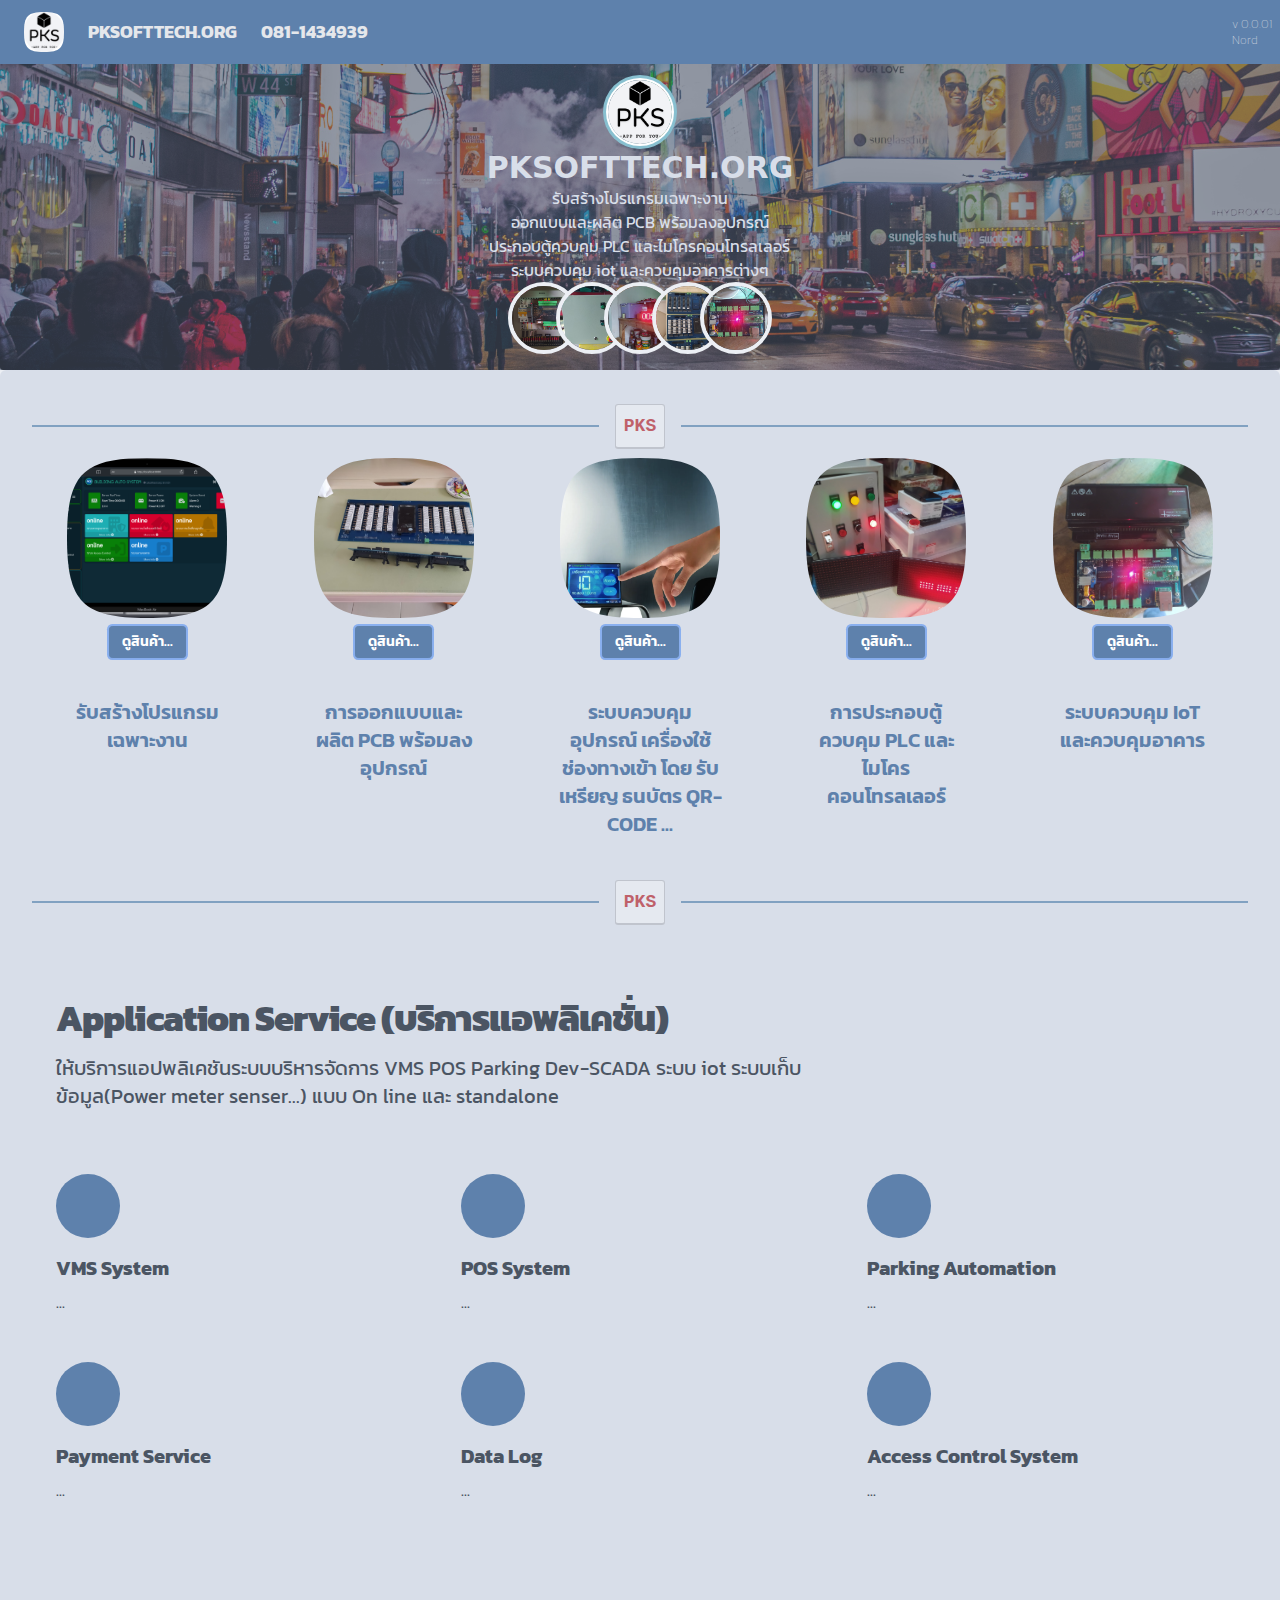
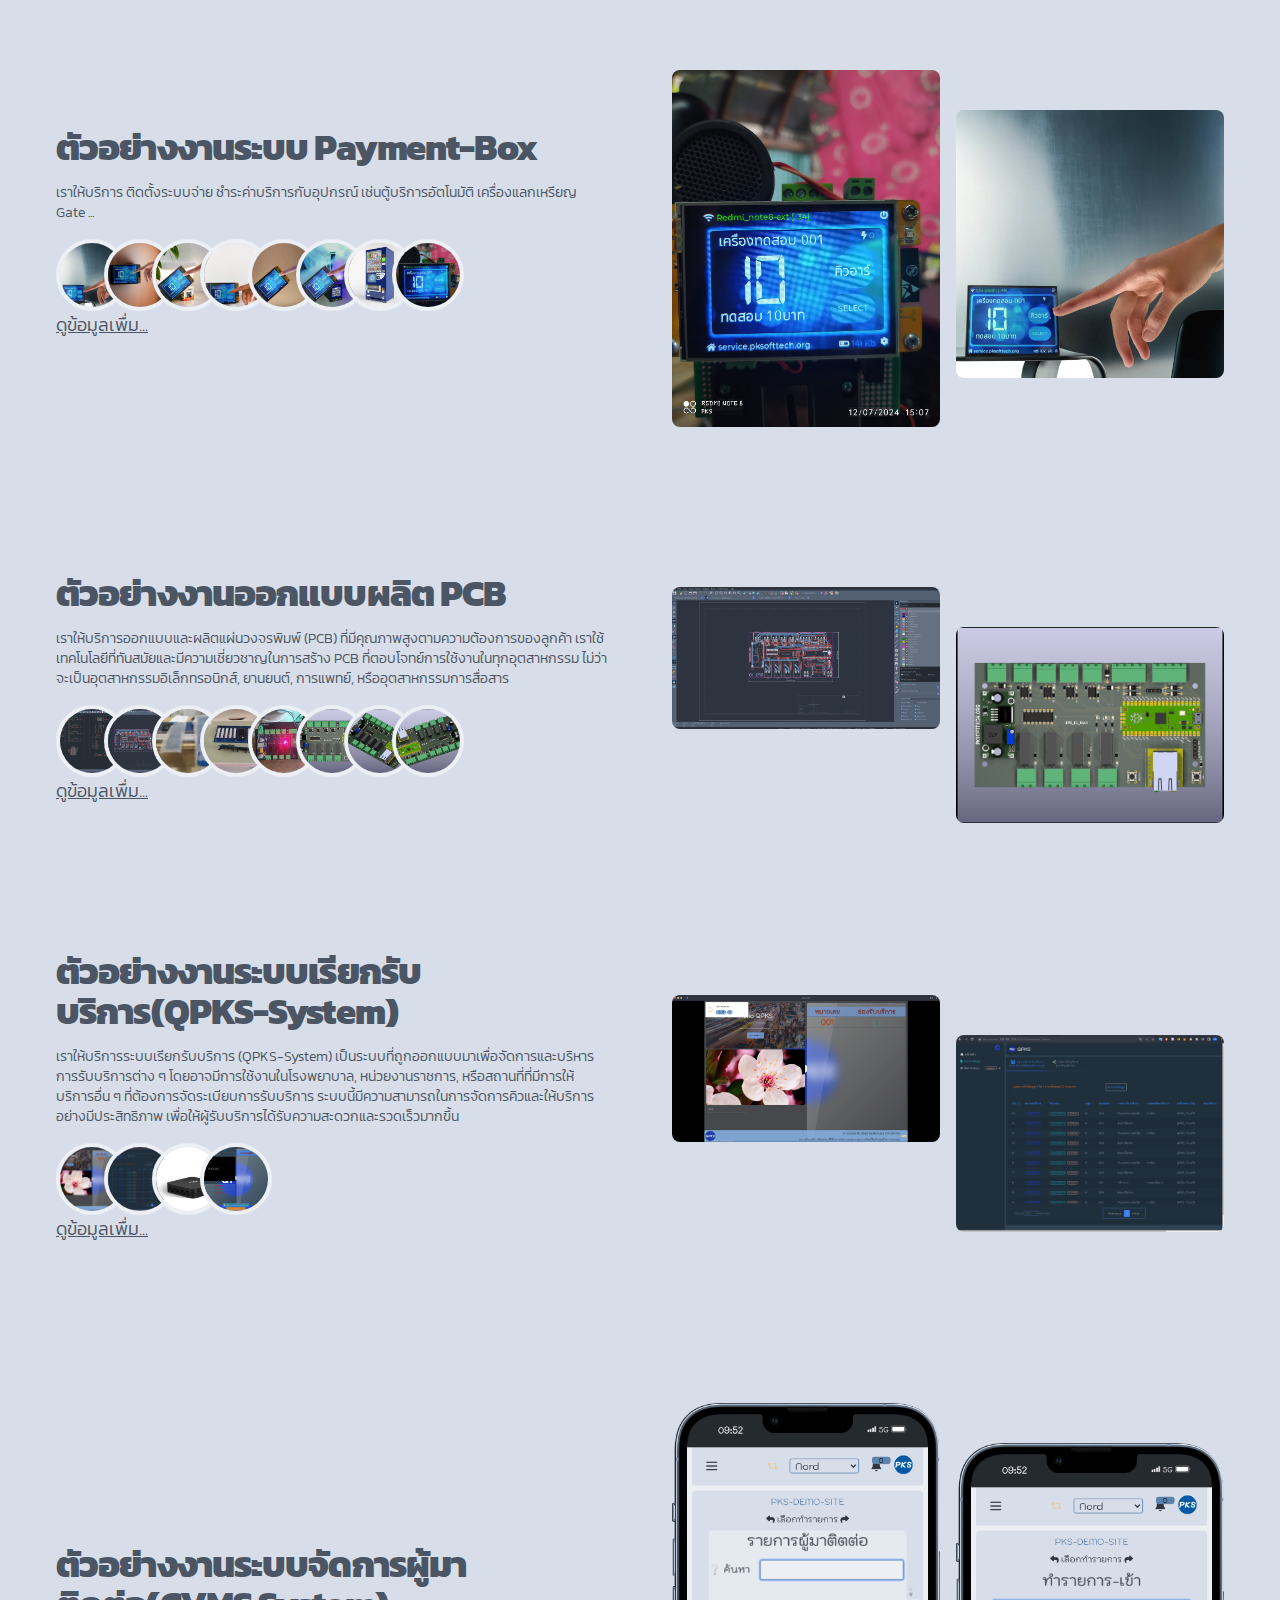
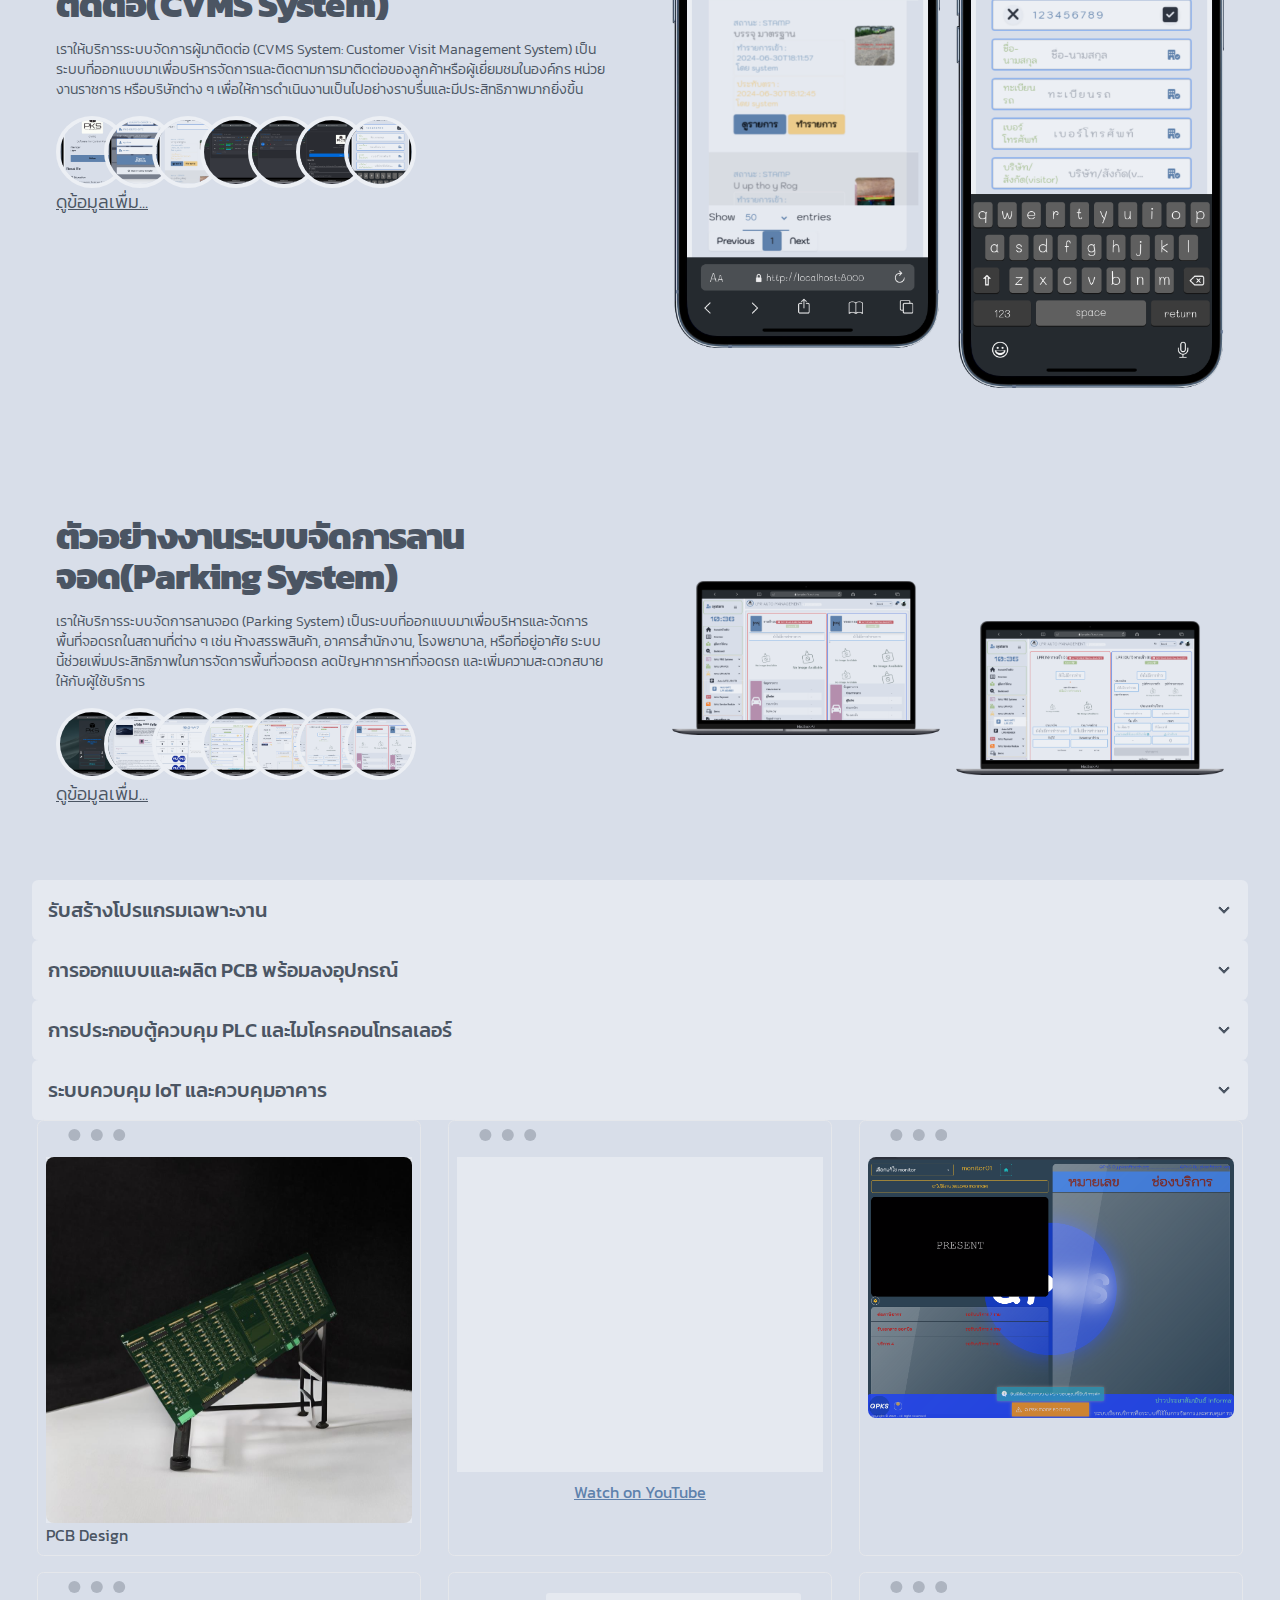
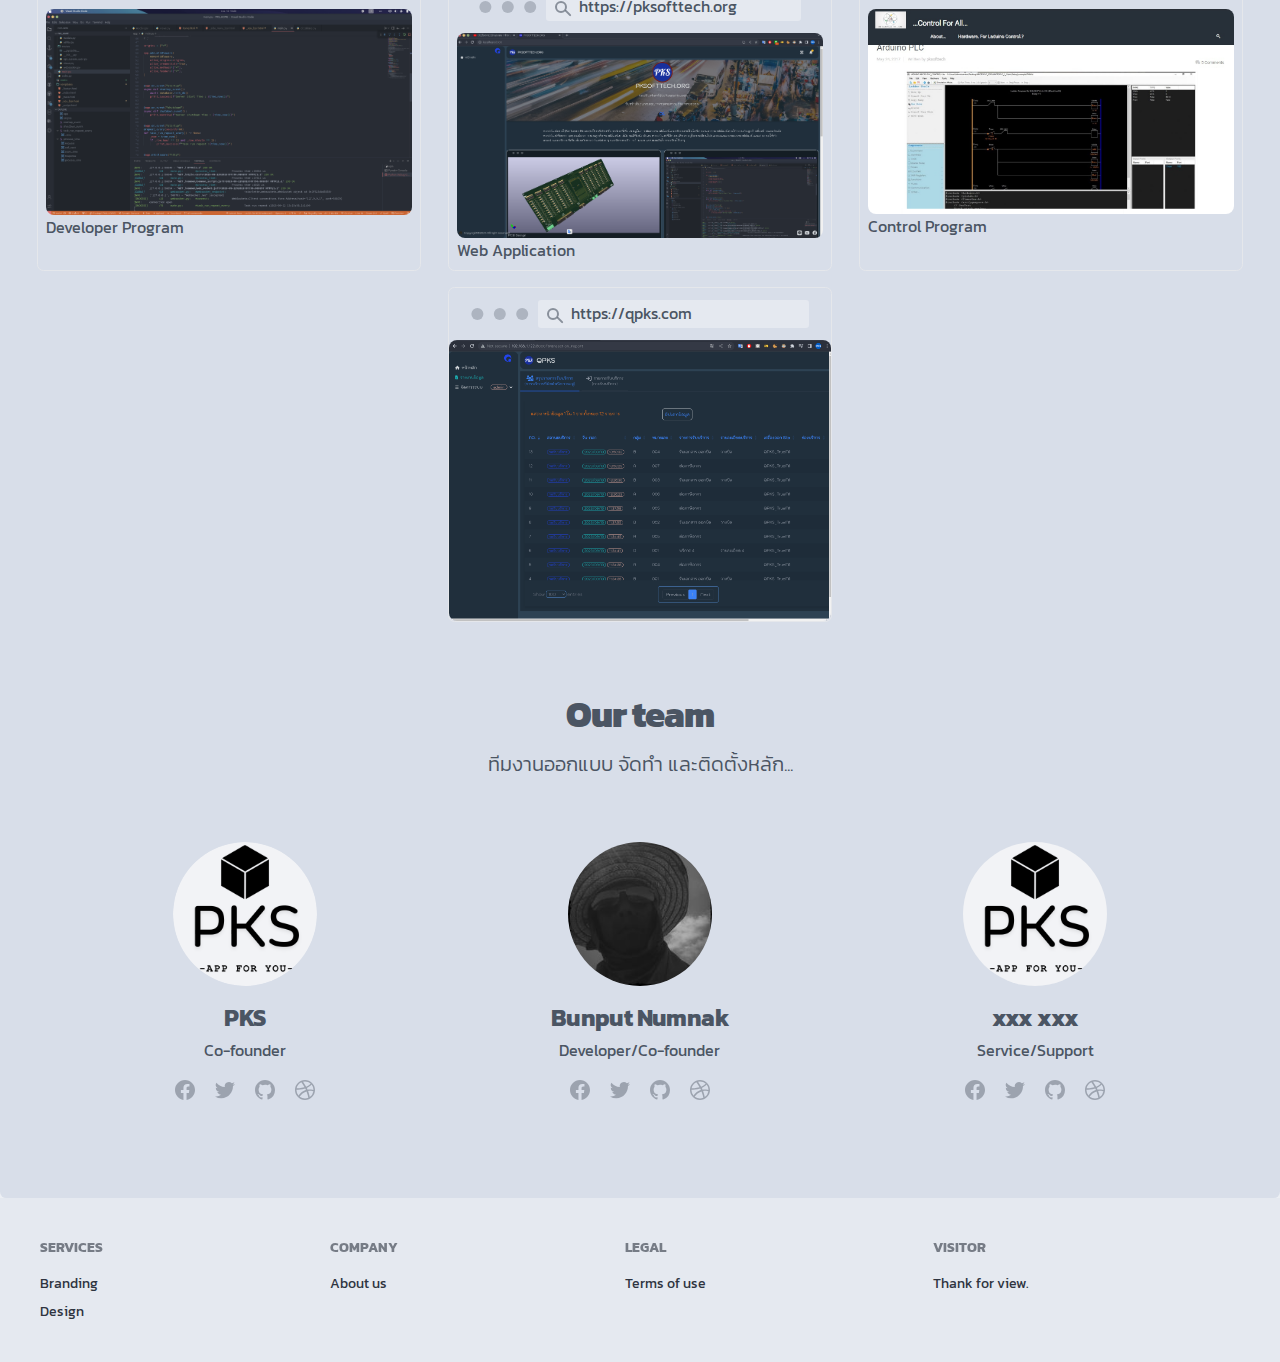
==== index.html @ 53350c01 "org" ====
<!DOCTYPE html>
<html data-theme="nord">

<head>
    <meta charset="utf-8" />
    <meta name="viewport" content="width=device-width, initial-scale=1.0" />
    <!-- <meta http-equiv="Cache-Control" content="no-cache, no-store, must-revalidate" /> -->
    <!-- <meta http-equiv="Pragma" content="no-cache" />
    <meta http-equiv="Expires" content="0" /> -->
    <title>PKSOFTTECH.ORG</title>
    <link rel="icon" href="/image/logo_pks.png" type="image/png">
    <link rel="stylesheet" href="https://cdnjs.cloudflare.com/ajax/libs/font-awesome/6.5.2/css/all.min.css"
        integrity="sha512-SnH5WK+bZxgPHs44uWIX+LLJAJ9/2PkPKZ5QiAj6Ta86w+fsb2TkcmfRyVX3pBnMFcV7oQPJkl9QevSCWr3W6A==" crossorigin="anonymous" referrerpolicy="no-referrer" />
    <link rel="preconnect" href="https://fonts.googleapis.com">
    <link rel="preconnect" href="https://fonts.gstatic.com" crossorigin>

    <link href="https://fonts.googleapis.com/css2?family=Kanit&display=swap" rel="stylesheet">
    <link rel="stylesheet" href="/style.css" />
    <script src="https://code.jquery.com/jquery-3.7.1.min.js" integrity="sha256-/JqT3SQfawRcv/BIHPThkBvs0OEvtFFmqPF/lYI/Cxo=" crossorigin="anonymous"></script>


</head>

<body class="bg-base-100">
    <!-- NAV BAR -->
    <div class="sticky top-0 z-50 overflow-x-scroll font-bold text-gray-200 navbar bg-primary">
        <div class="flex-1">
            <div class="flex items-center justify-start gap-2 text-sm ps-4">
                <div class="avatar">
                    <div class="h-10 mask mask-squircle">
                        <img src="/image/pks.png" />
                    </div>
                </div>
                <div class="hidden px-4 text-lg font-bold sm:block">
                    PKSOFTTECH.ORG
                </div>
                <p class="text-lg"><i class="fa-solid fa-square-phone"></i> 081-1434939</p>

            </div>
        </div>
        <div class="flex-grow gap-2">
            <!-- <p> <i class="fa-brands fa-line"></i></i> PKSOFTTTECH</p> -->
            <a href="https://www.facebook.com/pk.softtech" target="_blank" class="">
                <i class="fa-brands fa-facebook fa-2x"></i>
            </a>
            <button onclick="line_add_dialog.showModal()" class="">
                <i class="fa-brands fa-line fa-2x"></i>
            </button>
            <a href="https://www.youtube.com/channel/UC8QUzWR86e1i5E9wJhyxa6A" target="_blank" class="">
                <i class="fa-brands fa-youtube fa-2x"></i>
            </a>
            <a href="https://github.com/pksofttech" target="_blank" class="">
                <i class="fa-brands fa-github fa-2x"></i>
            </a>
        </div>
        <div class="flex-none hidden md:block">
            <div class="text-xs font-thin">v 0.0.01<br>Nord</div>
        </div>
    </div>
    <div class="hero rounded-b-btn" style="background-image: url(/image/background.jpg);">
        <div class="hero-overlay bg-opacity-60 "></div>
        <div class="text-center hero-content text-neutral-content ">
            <div class="max-w-md">
                <div class="avatar">
                    <div class="w-16 rounded-full ring ring-accent ring-offset-base ring-offset-2">
                        <img src="/image/logo_pks.png" />
                    </div>
                </div>
                <h1 class="font-sans text-3xl font-bold">PKSOFTTECH.ORG</h1>
                <div class="flex flex-col">
                    <p>รับสร้างโปรแกรมเฉพาะงาน</p>
                    <p>ออกแบบและผลิต PCB พร้อมลงอุปกรณ์</p>
                    <p>ประกอบตู้ควบคุม PLC และไมโครคอนโทรลเลอร์</p>
                    <p>ระบบควบคุม iot และควบคุมอาคารต่างๆ</p>
                </div>
                <div class="justify-center -space-x-6 avatar-group">
                    <div class="avatar ">
                        <div class="w-16 ">
                            <img src="/image/hero_img/001.jpg" />
                        </div>
                    </div>
                    <div class="avatar">
                        <div class="w-16">
                            <img src="/image/hero_img/002.jpg" />
                        </div>
                    </div>

                    <div class="avatar">
                        <div class="w-16">
                            <img src="/image/hero_img/003.jpg" />
                        </div>
                    </div>
                    <div class="avatar">
                        <div class="w-16">
                            <img src="/image/hero_img/004.jpg" />
                        </div>
                    </div>
                    <div class="avatar">
                        <div class="w-16">
                            <img src="/image/hero_img/005.jpg" />
                        </div>
                    </div>
                </div>
            </div>
        </div>
    </div>
    <!-- Page content here -->
    <div class="content_box">
        <div class="divider divider-secondary"><kbd class="font-bold kbd kbd-lg text-error">PKS</kbd></div>
        <section class="overflow-scroll">
            <div class="flex flex-row justify-around gap-4 ">
                <div class="app-card-001">
                    <div class="card-app-img">
                        <div class=" mask mask-squircle">
                            <img src="/image/demo/app/bas001.png" />
                        </div>
                    </div>
                    <button class="card-btn">ดูสินค้า...</button>
                    <div class="overflow-y-scroll text-sm text-center card-body ">
                        <h2 class="card-title">รับสร้างโปรแกรมเฉพาะงาน</h2>
                    </div>
                </div>

                <div class="app-card-001">
                    <div class="card-app-img">
                        <div class=" mask mask-squircle">
                            <img src="/image/demo/pcb01.jpg" />
                        </div>
                    </div>
                    <button class="card-btn">ดูสินค้า...</button>
                    <div class="overflow-y-scroll text-sm text-center card-body ">
                        <h2 class="card-title">การออกแบบและผลิต PCB พร้อมลงอุปกรณ์</h2>
                    </div>
                </div>

                <div class="app-card-001">
                    <div class="card-app-img">
                        <div class=" mask mask-squircle">
                            <img src="/image/QR_BOX/image_Vv8.webp" />
                        </div>
                    </div>
                    <button class="card-btn">ดูสินค้า...</button>
                    <div class="overflow-y-scroll text-sm text-center card-body ">
                        <h2 class="card-title">ระบบควบคุมอุปกรณ์ เครื่องใช้ ช่องทางเข้า โดย รับเหรียญ ธนบัตร QR-CODE ... </h2>
                    </div>
                </div>

                <div class="app-card-001">
                    <div class="card-app-img">
                        <div class=" mask mask-squircle">
                            <img src="/image/demo/PLC01.jpg" />
                        </div>
                    </div>
                    <button class="card-btn">ดูสินค้า...</button>
                    <div class="overflow-y-scroll text-sm text-center card-body ">
                        <h2 class="card-title">การประกอบตู้ควบคุม PLC และไมโครคอนโทรลเลอร์</h2>
                    </div>
                </div>

                <div class="app-card-001">
                    <div class="card-app-img">
                        <div class=" mask mask-squircle">
                            <img src="/image/demo/iot01.jpg" />
                        </div>
                    </div>
                    <button class="card-btn">ดูสินค้า...</button>
                    <div class="overflow-y-scroll text-sm text-center card-body ">
                        <h2 class="card-title">ระบบควบคุม IoT และควบคุมอาคาร</h2>

                    </div>
                </div>
            </div>


        </section>
        <div class="divider divider-secondary"><kbd class="font-bold kbd kbd-lg text-error">PKS</kbd></div>

        <section class="">
            <div class="max-w-screen-xl px-4 py-8 mx-auto sm:py-16 lg:px-6">
                <div class="max-w-screen-md mb-8 lg:mb-16">
                    <h2 class="mb-4 text-4xl font-extrabold tracking-tight ">Application Service (บริการแอพลิเคชั่น)</h2>
                    <p class=" sm:text-xl">ให้บริการแอปพลิเคชันระบบบริหารจัดการ VMS POS Parking Dev-SCADA ระบบ iot ระบบเก็บข้อมูล(Power meter senser...) แบบ On line และ
                        standalone</p>
                </div>
                <div class="space-y-8 md:grid md:grid-cols-2 lg:grid-cols-3 md:gap-12 md:space-y-0">
                    <div>
                        <div class="flex items-center justify-center w-16 h-16 mb-4 rounded-full bg-primary">
                            <i class="fa-regular fa-address-card fa-2x"></i>
                        </div>
                        <h3 class="mb-2 text-xl font-bold ">VMS System</h3>
                        <p class="">...</p>
                    </div>
                    <div>
                        <div class="flex items-center justify-center w-16 h-16 mb-4 rounded-full bg-primary ">
                            <i class="fa-solid fa-cart-arrow-down fa-2x"></i>
                        </div>
                        <h3 class="mb-2 text-xl font-bold ">POS System</h3>
                        <p class="">...</p>
                    </div>
                    <div>
                        <div class="flex items-center justify-center w-16 h-16 mb-4 rounded-full bg-primary ">
                            <i class="fa-solid fa-square-parking fa-2x"></i>
                        </div>
                        <h3 class="mb-2 text-xl font-bold ">Parking Automation</h3>
                        <p class="">...</p>
                    </div>
                    <div>
                        <div class="flex items-center justify-center w-16 h-16 mb-4 rounded-full bg-primary ">
                            <i class="fa-solid fa-qrcode fa-2x"></i>
                        </div>
                        <h3 class="mb-2 text-xl font-bold ">Payment Service</h3>
                        <p class="">...</p>
                    </div>
                    <div>
                        <div class="flex items-center justify-center w-16 h-16 mb-4 rounded-full bg-primary ">
                            <i class="fa-solid fa-server fa-2x "></i>
                        </div>
                        <h3 class="mb-2 text-xl font-bold ">Data Log</h3>
                        <p class="">...</p>
                    </div>
                    <div>
                        <div class="flex items-center justify-center w-16 h-16 mb-4 rounded-full bg-primary ">
                            <i class="fa-solid fa-person-circle-check fa-2x"></i>
                        </div>
                        <h3 class="mb-2 text-xl font-bold ">Access Control System</h3>
                        <p class="">...</p>
                    </div>
                </div>
            </div>
        </section>

        <section class="add_preview_image">
            <div class="items-center max-w-screen-xl gap-16 px-4 py-8 mx-auto lg:grid lg:grid-cols-2 lg:py-16 lg:px-6">
                <div class="text-sm font-light">
                    <h2 class="mb-4 text-4xl font-extrabold tracking-tight ">ตัวอย่างงานระบบ Payment-Box</h2>
                    <p class="mb-4">เราให้บริการ ติดตั้งระบบจ่าย ชำระค่าบริการกับอุปกรณ์ เช่นตู้บริการอัตโนมัติ เครื่องแลกเหรียญ Gate ...</p>
                    <div class="-space-x-6 avatar-group rtl:space-x-reverse">
                        <div class="avatar">
                            <div class="w-16">
                                <img src="/image/QR_BOX/image_Vv8.webp" />
                            </div>
                        </div>
                        <div class=" avatar">
                            <div class="w-16">
                                <img src="/image/QR_BOX/image_3rH.webp" />
                            </div>
                        </div>
                        <div class="avatar">
                            <div class="w-16">
                                <img src="/image/QR_BOX/image_9EX.webp" />
                            </div>
                        </div>
                        <div class="avatar">
                            <div class="w-16">
                                <img src="/image/QR_BOX/image_cBh.webp" />
                            </div>
                        </div>
                        <div class="avatar">
                            <div class="w-16">
                                <img src="/image/QR_BOX/image_DjX.webp" />
                            </div>
                        </div>
                        <div class="avatar">
                            <div class="w-16">
                                <img src="/image/QR_BOX/image_zyu.webp" />
                            </div>
                        </div>
                        <div class="avatar">
                            <div class="w-16">
                                <img src="/image/QR_BOX/vending-machine-24-button-3d-model-48a1496fc2.jpg" />
                            </div>
                        </div>
                        <div class="avatar placeholder">
                            <div class="w-16">
                                <img src="/image/QR_BOX/IMG_20240712_150751.jpg" />
                            </div>
                        </div>
                    </div>
                    <a class="text-lg link">ดูข้อมูลเพื่ม...</a>

                </div>
                <div class="grid grid-cols-2 gap-4 mt-8">
                    <img class="w-full rounded-lg" src="/image/QR_BOX/IMG_20240712_150751.jpg">
                    <img class="w-full mt-4 rounded-lg lg:mt-10" src="/image/QR_BOX/image_Vv8.webp">
                </div>
            </div>

            <div class="items-center max-w-screen-xl gap-16 px-4 py-8 mx-auto lg:grid lg:grid-cols-2 lg:py-16 lg:px-6">
                <div class="text-sm font-light">
                    <h2 class="mb-4 text-4xl font-extrabold tracking-tight ">ตัวอย่างงานออกแบบผลิต PCB</h2>
                    <p class="mb-4">เราให้บริการออกแบบและผลิตแผ่นวงจรพิมพ์ (PCB) ที่มีคุณภาพสูงตามความต้องการของลูกค้า
                        เราใช้เทคโนโลยีที่ทันสมัยและมีความเชี่ยวชาญในการสร้าง PCB
                        ที่ตอบโจทย์การใช้งานในทุกอุตสาหกรรม ไม่ว่าจะเป็นอุตสาหกรรมอิเล็กทรอนิกส์, ยานยนต์, การแพทย์, หรืออุตสาหกรรมการสื่อสาร</p>
                    <div class="-space-x-6 avatar-group rtl:space-x-reverse">
                        <div class="avatar">
                            <div class="w-16">
                                <img src="/image/PCB/1702550111797.jpg" />
                            </div>
                        </div>
                        <div class="avatar">
                            <div class="w-16">
                                <img src="/image/PCB/1702550142030.jpg" />
                            </div>
                        </div>
                        <div class="avatar">
                            <div class="w-16">
                                <img src="/image/PCB/IMG_20230421_071243.jpg" />
                            </div>
                        </div>
                        <div class="avatar">
                            <div class="w-16">
                                <img src="/image/PCB/IMG_20230424_070728.jpg" />
                            </div>
                        </div>
                        <div class="avatar">
                            <div class="w-16">
                                <img src="/image/PCB/IMG_20231228_151310.jpg" />
                            </div>
                        </div>
                        <div class="avatar">
                            <div class="w-16">
                                <img src="/image/PCB/RP2_AccessIO.png" />
                            </div>
                        </div>
                        <div class="avatar">
                            <div class="w-16">
                                <img src="/image/PCB/RP2_AccessIO001.png" />
                            </div>
                        </div>
                        <div class="avatar placeholder">
                            <div class="w-16">
                                <img src="/image/RP2IO/RP2_AccessIO002.png" />
                            </div>
                        </div>
                    </div>
                    <a class="text-lg link">ดูข้อมูลเพื่ม...</a>

                </div>
                <div class="grid grid-cols-2 gap-4 mt-8">
                    <img class="w-full rounded-lg" src="/image/RP2IO/1702550142030.jpg">
                    <img class="w-full mt-4 rounded-lg lg:mt-10" src="/image/RP2IO/RP2_AccessIO.png">
                </div>
            </div>

            <div class="items-center max-w-screen-xl gap-16 px-4 py-8 mx-auto lg:grid lg:grid-cols-2 lg:py-16 lg:px-6">
                <div class="text-sm font-light">
                    <h2 class="mb-4 text-4xl font-extrabold tracking-tight ">ตัวอย่างงานระบบเรียกรับบริการ(QPKS-System)</h2>
                    <p class="mb-4">เราให้บริการระบบเรียกรับบริการ (QPKS-System) เป็นระบบที่ถูกออกแบบมาเพื่อจัดการและบริหารการรับบริการต่าง ๆ
                        โดยอาจมีการใช้งานในโรงพยาบาล,
                        หน่วยงานราชการ, หรือสถานที่ที่มีการให้บริการอื่น ๆ ที่ต้องการจัดระเบียบการรับบริการ
                        ระบบนี้มีความสามารถในการจัดการคิวและให้บริการอย่างมีประสิทธิภาพ
                        เพื่อให้ผู้รับบริการได้รับความสะดวกและรวดเร็วมากขึ้น</p>
                    <div class="-space-x-6 avatar-group rtl:space-x-reverse">
                        <div class="avatar">
                            <div class="w-16">
                                <img src="/image/QPKS/qpks_screen.png" />
                            </div>
                        </div>
                        <div class="avatar">
                            <div class="w-16">
                                <img src="/image/QPKS/s_qpks.png" />
                            </div>
                        </div>
                        <div class="avatar">
                            <div class="w-16">
                                <img src="/image/QPKS/tx6.jpeg" />
                            </div>
                        </div>
                        <div class="avatar placeholder">
                            <div class="w-16">
                                <img src="/image/QPKS/m_qpks.png" />
                            </div>
                        </div>
                    </div>
                    <a class="text-lg link">ดูข้อมูลเพื่ม...</a>

                </div>
                <div class="grid grid-cols-2 gap-4 mt-8">
                    <img class="w-full rounded-lg" src="/image/QPKS/qpks_screen.png">
                    <img class="w-full mt-4 rounded-lg lg:mt-10" src="/image/QPKS/s_qpks.png">
                </div>
            </div>

            <div class="items-center max-w-screen-xl gap-16 px-4 py-8 mx-auto lg:grid lg:grid-cols-2 lg:py-16 lg:px-6">
                <div class="text-sm font-light">
                    <h2 class="mb-4 text-4xl font-extrabold tracking-tight ">ตัวอย่างงานระบบจัดการผู้มาติดต่อ(CVMS System)</h2>
                    <p class="mb-4">เราให้บริการระบบจัดการผู้มาติดต่อ (CVMS System: Customer Visit Management System)
                        เป็นระบบที่ออกแบบมาเพื่อบริหารจัดการและติดตามการมาติดต่อของลูกค้าหรือผู้เยี่ยมชมในองค์กร หน่วยงานราชการ หรือบริษัทต่าง ๆ
                        เพื่อให้การดำเนินงานเป็นไปอย่างราบรื่นและมีประสิทธิภาพมากยิ่งขึ้น</p>
                    <div class="-space-x-6 avatar-group rtl:space-x-reverse">
                        <div class="avatar">
                            <div class="w-16">
                                <img src="/image/CVMS/iPhone-13-PRO-localhost (1).png" />
                            </div>
                        </div>
                        <div class="avatar">
                            <div class="w-16">
                                <img src="/image/CVMS/iPhone-13-PRO-localhost.png" />
                            </div>
                        </div>
                        <div class="avatar">
                            <div class="w-16">
                                <img src="/image/CVMS/iPhone-13-PRO-localhost (2).png" />
                            </div>
                        </div>
                        <div class="avatar">
                            <div class="w-16">
                                <img src="/image/CVMS/Macbook-Air-localhost (1).png" />
                            </div>
                        </div>
                        <div class="avatar">
                            <div class="w-16">
                                <img src="/image/CVMS/Macbook-Air-localhost (2).png" />
                            </div>
                        </div>
                        <div class="avatar">
                            <div class="w-16">
                                <img src="/image/CVMS/Macbook-Air-localhost.png" />
                            </div>
                        </div>
                        <div class="avatar placeholder">
                            <div class="w-16">
                                <img src="/image/CVMS/iPhone-13-PRO-localhost (3).png" />
                            </div>
                        </div>
                    </div>
                    <a class="text-lg link">ดูข้อมูลเพื่ม...</a>

                </div>
                <div class="grid grid-cols-2 gap-4 mt-8">
                    <img class="w-full rounded-lg" src="/image/CVMS/iPhone-13-PRO-localhost (2).png">
                    <img class="w-full mt-4 rounded-lg lg:mt-10" src="/image/CVMS/iPhone-13-PRO-localhost (3).png">
                </div>
            </div>

            <div class="items-center max-w-screen-xl gap-16 px-4 py-8 mx-auto lg:grid lg:grid-cols-2 lg:py-16 lg:px-6">
                <div class="text-sm font-light">
                    <h2 class="mb-4 text-4xl font-extrabold tracking-tight ">ตัวอย่างงานระบบจัดการลานจอด(Parking System)</h2>
                    <p class="mb-4">เราให้บริการระบบจัดการลานจอด (Parking System) เป็นระบบที่ออกแบบมาเพื่อบริหารและจัดการพื้นที่จอดรถในสถานที่ต่าง ๆ เช่น
                        ห้างสรรพสินค้า,
                        อาคารสำนักงาน, โรงพยาบาล,
                        หรือที่อยู่อาศัย ระบบนี้ช่วยเพิ่มประสิทธิภาพในการจัดการพื้นที่จอดรถ ลดปัญหาการหาที่จอดรถ และเพิ่มความสะดวกสบายให้กับผู้ใช้บริการ</p>
                    <div class="-space-x-6 avatar-group rtl:space-x-reverse">
                        <div class="avatar">
                            <div class="w-16">
                                <img src="/image/LPRS/Macbook-Air-lpr.pksofttech.org.png" />
                            </div>
                        </div>
                        <div class="avatar">
                            <div class="w-16">
                                <img src="/image/LPRS/Macbook-Air-lpr.pksofttech.org (1).png" />
                            </div>
                        </div>
                        <div class="avatar">
                            <div class="w-16">
                                <img src="/image/LPRS/Macbook-Air-lpr.pksofttech.org (2).png" />
                            </div>
                        </div>
                        <div class="avatar">
                            <div class="w-16">
                                <img src="/image/LPRS/Macbook-Air-lpr.pksofttech.org (3).png" />
                            </div>
                        </div>
                        <div class="avatar">
                            <div class="w-16">
                                <img src="/image/LPRS/Macbook-Air-lpr.pksofttech.org (4).png" />
                            </div>
                        </div>
                        <div class="avatar">
                            <div class="w-16">
                                <img src="/image/LPRS/Macbook-Air-lpr.pksofttech.org (5).png" />
                            </div>
                        </div>
                        <div class="avatar placeholder">
                            <div class="w-16">
                                <img src="/image/LPRS/Macbook-Air-lpr.pksofttech.org (6).png" />
                            </div>
                        </div>
                    </div>
                    <a class="text-lg link">ดูข้อมูลเพื่ม...</a>

                </div>
                <div class="grid grid-cols-2 gap-4 mt-8">
                    <img class="w-full rounded-lg" src="/image/LPRS/Macbook-Air-lpr.pksofttech.org (6).png">
                    <img class="w-full mt-4 rounded-lg lg:mt-10" src="/image/LPRS/Macbook-Air-lpr.pksofttech.org (5).png">
                </div>
            </div>
        </section>

        <section class="add_preview_image">
            <div class="collapse collapse-arrow bg-base-200">
                <input type="radio" name="my-accordion-2" />
                <div class="text-xl font-medium collapse-title">รับสร้างโปรแกรมเฉพาะงาน</div>
                <div class="collapse-content">
                    <p>
                        ซอฟต์แวร์เฮาส์ (Software House) เป็นบริษัทหรือองค์กรที่เชี่ยวชาญในการพัฒนาซอฟต์แวร์และบริการเทคโนโลยีสารสนเทศ
                        ซอฟต์แวร์เฮาส์ทำงานกับลูกค้าเพื่อสร้างและจัดส่งซอฟต์แวร์ที่ตรงตามความต้องการของลูกค้า
                        ซอฟต์แวร์เฮาส์มักจะมีทีมนักพัฒนาซอฟต์แวร์ที่มีความเชี่ยวชาญในการเขียนโปรแกรมและออกแบบซอฟต์แวร์
                        และสามารถให้คำแนะนำและบริการที่เกี่ยวข้องกับซอฟต์แวร์ต่าง ๆ รวมถึงการบริการด้านออกแบบและอิเล็กทรอนิกส์อื่น ๆ
                    </p>
                </div>
            </div>

            <div class="collapse collapse-arrow bg-base-200">
                <input type="radio" name="my-accordion-2" />
                <div class="text-xl font-medium collapse-title">การออกแบบและผลิต PCB พร้อมลงอุปกรณ์</div>
                <div class="collapse-content">
                    <p>
                        สเปคของวงจรและอุปกรณ์ที่ใช้
                        ขนาดและรูปทรงของ PCB
                        ข้อกำหนดทางไฟฟ้าและอุณหภูมิ
                        ใช้ซอฟต์แวร์ออกแบบ KiCad
                        ออกแบบวงจรและเชื่อมต่ออุปกรณ์
                        การออกแบบเลย์เอาต์ (PCB Layout Design):
                        กำหนดการจัดวางอุปกรณ์บน PCB
                        วางแผนเส้นทางการเดินสาย (Routing)
                        ตรวจสอบการออกแบบทั้งทางไฟฟ้าและทางกายภาพ
                        ใช้เครื่องมือการจำลอง (Simulation) เพื่อตรวจสอบการทำงานของวงจร
                        ส่งไฟล์ Gerber และไฟล์การเจาะรู (Drill File) ไปยังโรงงานผลิต PCB
                        เลือกประเภทของวัสดุ เช่น FR4, CEM-1, หรืออื่นๆ
                        เตรียมและตรวจสอบอุปกรณ์
                        ใช้เทคนิคการลงอุปกรณ์ เช่น SMD (Surface-Mount Device) หรือ THT (Through-Hole Technology)
                        การบัดกรีและตรวจสอบความถูกต้องของการลงอุปกรณ์
                    </p>
                </div>
            </div>
            <div class="collapse collapse-arrow bg-base-200">
                <input type="radio" name="my-accordion-2" />
                <div class="text-xl font-medium collapse-title">การประกอบตู้ควบคุม PLC และไมโครคอนโทรลเลอร์</div>
                <div class="collapse-content">
                    <p>
                        ออกแบบตู้ควบคุมและการจัดวางอุปกรณ์ภายในตู้
                        วางแผนการเดินสายไฟและการเชื่อมต่ออุปกรณ์
                        เลือก PLC และไมโครคอนโทรลเลอร์ที่เหมาะสม
                        ติดตั้งอุปกรณ์ในตู้ควบคุม เช่น เบรกเกอร์, รีเลย์, สวิตช์, และจอแสดงผล
                        ตรวจสอบการออกแบบทั้งทางไฟฟ้าและทางกายภาพ
                        ใช้เครื่องมือการจำลอง (Simulation) เพื่อตรวจสอบการทำงานของวงจร
                        เดินสายไฟและเชื่อมต่ออุปกรณ์ตามแผนการออกแบบ
                        ตรวจสอบความถูกต้องของการเชื่อมต่อและความปลอดภัยของการเดินสายไฟ
                        ทดสอบการทำงานของระบบและการเชื่อมต่อ
                        ตรวจสอบความปลอดภัยและความทนทานของตู้ควบคุม
                    </p>
                </div>
            </div>
            <div class="collapse collapse-arrow bg-base-200">
                <input type="radio" name="my-accordion-2" />
                <div class="text-xl font-medium collapse-title">ระบบควบคุม IoT และควบคุมอาคาร</div>
                <div class="collapse-content">
                    <p>
                        กำหนดฟังก์ชันการทำงานและอุปกรณ์ที่ต้องใช้
                        ออกแบบโครงสร้างระบบและการเชื่อมต่ออุปกรณ์
                        เลือกแพลตฟอร์ม IoT เช่น Arduino, Raspberry Pi, หรือ ESP8266
                        เลือกอุปกรณ์เซนเซอร์
                        เขียนโปรแกรมควบคุมและการสื่อสารระหว่างอุปกรณ์
                        พัฒนาแอปพลิเคชันหรือเว็บแอปสำหรับการควบคุมและการมอนิเตอร์
                        ติดตั้งอุปกรณ์และเชื่อมต่อกับระบบเครือข่าย
                        ทดสอบการทำงานของระบบและปรับแต่งให้เหมาะสม
                        ตรวจสอบและบำรุงรักษาระบบเป็นระยะ
                        อัปเกรดซอฟต์แวร์และฮาร์ดแวร์ตามความต้องการ
                    </p>
                </div>
            </div>
            <div class="flex flex-wrap justify-around gap-4">
                <div class="p-2 border mockup-window bg-base-300 w-96">
                    <div class="flex justify-center bg-base-200">
                        <img class="rounded-lg " src="/image/demo/relay100ch_20240711_164139390.jpg" />
                    </div>
                    <p class="">PCB Design</p>
                </div>


                <div class="p-2 border mockup-window bg-base-300 w-96">
                    <div class="flex justify-center bg-base-200">
                        <iframe class="rounded-lg " width="560" height="315" src="https://www.youtube.com/embed/GEOnSCkO890" frameborder="0" allowfullscreen></iframe>
                    </div>
                    <a target="_blank" href="https://youtu.be/GEOnSCkO890" class="block mt-2 text-center link link-primary">Watch on YouTube</a>
                </div>

                <div class="p-2 border mockup-window bg-base-300 w-96">
                    <img class="rounded-lg " src="/image/demo/m_qpks.png" />
                </div>
                <div class="p-2 border mockup-window bg-base-300 w-96">
                    <img class="rounded-lg " src="/image/demo/screen_dev001.png" />
                    <p class="">Developer Program</p>
                </div>
                <div class="p-2 border mockup-browser bg-base-300 w-96">
                    <div class="mockup-browser-toolbar">
                        <div class="input">https://pksofttech.org</div>
                    </div>
                    <img class="rounded-lg " src="/image/demo/web_app_demo.png" />
                    <p class="">Web Application</p>
                </div>
                <div class="p-2 border mockup-window bg-base-300 w-96">
                    <img class="rounded-lg " class="rounded-lg" src="/image/demo/laduino_app.png" />
                    <p class="">Control Program</p>
                </div>


                <div class="border mockup-browser bg-base-300 w-96">
                    <div class="mockup-browser-toolbar">
                        <div class="input">https://qpks.com</div>
                    </div>
                    <img class="rounded-lg " src="/image/demo/s_qpks.png" />
                </div>

            </div>
        </section>

        <section class="">
            <div class="max-w-screen-xl px-4 py-8 mx-auto text-center lg:py-16 lg:px-6">
                <div class="max-w-screen-sm mx-auto mb-8 lg:mb-16">
                    <h2 class="mb-4 text-4xl font-extrabold tracking-tight ">Our team</h2>
                    <p class="font-light sm:text-xl ">ทีมงานออกแบบ จัดทำ และติดตั้งหลัก...</p>
                </div>
                <div class="flex flex-wrap justify-around">
                    <div class="text-center ">
                        <img class="mx-auto mb-4 rounded-full w-36 h-36" src="/image/logo_pks.png">
                        <h3 class="mb-1 text-2xl font-bold tracking-tight ">
                            <a href="#">PKS</a>
                        </h3>
                        <p>Co-founder</p>
                        <ul class="flex justify-center mt-4 space-x-4">
                            <li>
                                <a href="#" class="text-gray-400">
                                    <svg class="w-6 h-6" fill="currentColor" viewBox="0 0 24 24" aria-hidden="true">
                                        <path fill-rule="evenodd"
                                            d="M22 12c0-5.523-4.477-10-10-10S2 6.477 2 12c0 4.991 3.657 9.128 8.438 9.878v-6.987h-2.54V12h2.54V9.797c0-2.506 1.492-3.89 3.777-3.89 1.094 0 2.238.195 2.238.195v2.46h-1.26c-1.243 0-1.63.771-1.63 1.562V12h2.773l-.443 2.89h-2.33v6.988C18.343 21.128 22 16.991 22 12z"
                                            clip-rule="evenodd" />
                                    </svg>
                                </a>
                            </li>
                            <li>
                                <a href="#" class="text-gray-400 ">
                                    <svg class="w-6 h-6" fill="currentColor" viewBox="0 0 24 24" aria-hidden="true">
                                        <path
                                            d="M8.29 20.251c7.547 0 11.675-6.253 11.675-11.675 0-.178 0-.355-.012-.53A8.348 8.348 0 0022 5.92a8.19 8.19 0 01-2.357.646 4.118 4.118 0 001.804-2.27 8.224 8.224 0 01-2.605.996 4.107 4.107 0 00-6.993 3.743 11.65 11.65 0 01-8.457-4.287 4.106 4.106 0 001.27 5.477A4.072 4.072 0 012.8 9.713v.052a4.105 4.105 0 003.292 4.022 4.095 4.095 0 01-1.853.07 4.108 4.108 0 003.834 2.85A8.233 8.233 0 012 18.407a11.616 11.616 0 006.29 1.84" />
                                    </svg>
                                </a>
                            </li>
                            <li>
                                <a href="#" class="text-gray-400 ">
                                    <svg class="w-6 h-6" fill="currentColor" viewBox="0 0 24 24" aria-hidden="true">
                                        <path fill-rule="evenodd"
                                            d="M12 2C6.477 2 2 6.484 2 12.017c0 4.425 2.865 8.18 6.839 9.504.5.092.682-.217.682-.483 0-.237-.008-.868-.013-1.703-2.782.605-3.369-1.343-3.369-1.343-.454-1.158-1.11-1.466-1.11-1.466-.908-.62.069-.608.069-.608 1.003.07 1.531 1.032 1.531 1.032.892 1.53 2.341 1.088 2.91.832.092-.647.35-1.088.636-1.338-2.22-.253-4.555-1.113-4.555-4.951 0-1.093.39-1.988 1.029-2.688-.103-.253-.446-1.272.098-2.65 0 0 .84-.27 2.75 1.026A9.564 9.564 0 0112 6.844c.85.004 1.705.115 2.504.337 1.909-1.296 2.747-1.027 2.747-1.027.546 1.379.202 2.398.1 2.651.64.7 1.028 1.595 1.028 2.688 0 3.848-2.339 4.695-4.566 4.943.359.309.678.92.678 1.855 0 1.338-.012 2.419-.012 2.747 0 .268.18.58.688.482A10.019 10.019 0 0022 12.017C22 6.484 17.522 2 12 2z"
                                            clip-rule="evenodd" />
                                    </svg>
                                </a>
                            </li>
                            <li>
                                <a href="#" class="text-gray-400 ">
                                    <svg class="w-6 h-6" fill="currentColor" viewBox="0 0 24 24" aria-hidden="true">
                                        <path fill-rule="evenodd"
                                            d="M12 2C6.48 2 2 6.48 2 12s4.48 10 10 10c5.51 0 10-4.48 10-10S17.51 2 12 2zm6.605 4.61a8.502 8.502 0 011.93 5.314c-.281-.054-3.101-.629-5.943-.271-.065-.141-.12-.293-.184-.445a25.416 25.416 0 00-.564-1.236c3.145-1.28 4.577-3.124 4.761-3.362zM12 3.475c2.17 0 4.154.813 5.662 2.148-.152.216-1.443 1.941-4.48 3.08-1.399-2.57-2.95-4.675-3.189-5A8.687 8.687 0 0112 3.475zm-3.633.803a53.896 53.896 0 013.167 4.935c-3.992 1.063-7.517 1.04-7.896 1.04a8.581 8.581 0 014.729-5.975zM3.453 12.01v-.26c.37.01 4.512.065 8.775-1.215.25.477.477.965.694 1.453-.109.033-.228.065-.336.098-4.404 1.42-6.747 5.303-6.942 5.629a8.522 8.522 0 01-2.19-5.705zM12 20.547a8.482 8.482 0 01-5.239-1.8c.152-.315 1.888-3.656 6.703-5.337.022-.01.033-.01.054-.022a35.318 35.318 0 011.823 6.475 8.4 8.4 0 01-3.341.684zm4.761-1.465c-.086-.52-.542-3.015-1.659-6.084 2.679-.423 5.022.271 5.314.369a8.468 8.468 0 01-3.655 5.715z"
                                            clip-rule="evenodd" />
                                    </svg>
                                </a>
                            </li>
                        </ul>
                    </div>
                    <div class="text-center ">
                        <img class="mx-auto mb-4 rounded-full w-36 h-36" src="/image/14702412_1160024867415458_7803233328317038694_n.jpg">

                        <h3 class="mb-1 text-2xl font-bold tracking-tight ">
                            <a href="#">Bunput Numnak</a>
                        </h3>
                        <p>Developer/Co-founder</p>
                        <ul class="flex justify-center mt-4 space-x-4">
                            <li>
                                <a href="#" class="text-gray-400">
                                    <svg class="w-6 h-6" fill="currentColor" viewBox="0 0 24 24" aria-hidden="true">
                                        <path fill-rule="evenodd"
                                            d="M22 12c0-5.523-4.477-10-10-10S2 6.477 2 12c0 4.991 3.657 9.128 8.438 9.878v-6.987h-2.54V12h2.54V9.797c0-2.506 1.492-3.89 3.777-3.89 1.094 0 2.238.195 2.238.195v2.46h-1.26c-1.243 0-1.63.771-1.63 1.562V12h2.773l-.443 2.89h-2.33v6.988C18.343 21.128 22 16.991 22 12z"
                                            clip-rule="evenodd" />
                                    </svg>
                                </a>
                            </li>
                            <li>
                                <a href="#" class="text-gray-400 ">
                                    <svg class="w-6 h-6" fill="currentColor" viewBox="0 0 24 24" aria-hidden="true">
                                        <path
                                            d="M8.29 20.251c7.547 0 11.675-6.253 11.675-11.675 0-.178 0-.355-.012-.53A8.348 8.348 0 0022 5.92a8.19 8.19 0 01-2.357.646 4.118 4.118 0 001.804-2.27 8.224 8.224 0 01-2.605.996 4.107 4.107 0 00-6.993 3.743 11.65 11.65 0 01-8.457-4.287 4.106 4.106 0 001.27 5.477A4.072 4.072 0 012.8 9.713v.052a4.105 4.105 0 003.292 4.022 4.095 4.095 0 01-1.853.07 4.108 4.108 0 003.834 2.85A8.233 8.233 0 012 18.407a11.616 11.616 0 006.29 1.84" />
                                    </svg>
                                </a>
                            </li>
                            <li>
                                <a href="#" class="text-gray-400 ">
                                    <svg class="w-6 h-6" fill="currentColor" viewBox="0 0 24 24" aria-hidden="true">
                                        <path fill-rule="evenodd"
                                            d="M12 2C6.477 2 2 6.484 2 12.017c0 4.425 2.865 8.18 6.839 9.504.5.092.682-.217.682-.483 0-.237-.008-.868-.013-1.703-2.782.605-3.369-1.343-3.369-1.343-.454-1.158-1.11-1.466-1.11-1.466-.908-.62.069-.608.069-.608 1.003.07 1.531 1.032 1.531 1.032.892 1.53 2.341 1.088 2.91.832.092-.647.35-1.088.636-1.338-2.22-.253-4.555-1.113-4.555-4.951 0-1.093.39-1.988 1.029-2.688-.103-.253-.446-1.272.098-2.65 0 0 .84-.27 2.75 1.026A9.564 9.564 0 0112 6.844c.85.004 1.705.115 2.504.337 1.909-1.296 2.747-1.027 2.747-1.027.546 1.379.202 2.398.1 2.651.64.7 1.028 1.595 1.028 2.688 0 3.848-2.339 4.695-4.566 4.943.359.309.678.92.678 1.855 0 1.338-.012 2.419-.012 2.747 0 .268.18.58.688.482A10.019 10.019 0 0022 12.017C22 6.484 17.522 2 12 2z"
                                            clip-rule="evenodd" />
                                    </svg>
                                </a>
                            </li>
                            <li>
                                <a href="#" class="text-gray-400 ">
                                    <svg class="w-6 h-6" fill="currentColor" viewBox="0 0 24 24" aria-hidden="true">
                                        <path fill-rule="evenodd"
                                            d="M12 2C6.48 2 2 6.48 2 12s4.48 10 10 10c5.51 0 10-4.48 10-10S17.51 2 12 2zm6.605 4.61a8.502 8.502 0 011.93 5.314c-.281-.054-3.101-.629-5.943-.271-.065-.141-.12-.293-.184-.445a25.416 25.416 0 00-.564-1.236c3.145-1.28 4.577-3.124 4.761-3.362zM12 3.475c2.17 0 4.154.813 5.662 2.148-.152.216-1.443 1.941-4.48 3.08-1.399-2.57-2.95-4.675-3.189-5A8.687 8.687 0 0112 3.475zm-3.633.803a53.896 53.896 0 013.167 4.935c-3.992 1.063-7.517 1.04-7.896 1.04a8.581 8.581 0 014.729-5.975zM3.453 12.01v-.26c.37.01 4.512.065 8.775-1.215.25.477.477.965.694 1.453-.109.033-.228.065-.336.098-4.404 1.42-6.747 5.303-6.942 5.629a8.522 8.522 0 01-2.19-5.705zM12 20.547a8.482 8.482 0 01-5.239-1.8c.152-.315 1.888-3.656 6.703-5.337.022-.01.033-.01.054-.022a35.318 35.318 0 011.823 6.475 8.4 8.4 0 01-3.341.684zm4.761-1.465c-.086-.52-.542-3.015-1.659-6.084 2.679-.423 5.022.271 5.314.369a8.468 8.468 0 01-3.655 5.715z"
                                            clip-rule="evenodd" />
                                    </svg>
                                </a>
                            </li>
                        </ul>
                    </div>
                    <div class="text-center ">
                        <img class="mx-auto mb-4 rounded-full w-36 h-36" src="/image/pks.png">

                        <h3 class="mb-1 text-2xl font-bold tracking-tight ">
                            <a href="#">xxx xxx</a>
                        </h3>
                        <p>Service/Support</p>
                        <ul class="flex justify-center mt-4 space-x-4">
                            <li>
                                <a href="#" class="text-gray-400">
                                    <svg class="w-6 h-6" fill="currentColor" viewBox="0 0 24 24" aria-hidden="true">
                                        <path fill-rule="evenodd"
                                            d="M22 12c0-5.523-4.477-10-10-10S2 6.477 2 12c0 4.991 3.657 9.128 8.438 9.878v-6.987h-2.54V12h2.54V9.797c0-2.506 1.492-3.89 3.777-3.89 1.094 0 2.238.195 2.238.195v2.46h-1.26c-1.243 0-1.63.771-1.63 1.562V12h2.773l-.443 2.89h-2.33v6.988C18.343 21.128 22 16.991 22 12z"
                                            clip-rule="evenodd" />
                                    </svg>
                                </a>
                            </li>
                            <li>
                                <a href="#" class="text-gray-400 ">
                                    <svg class="w-6 h-6" fill="currentColor" viewBox="0 0 24 24" aria-hidden="true">
                                        <path
                                            d="M8.29 20.251c7.547 0 11.675-6.253 11.675-11.675 0-.178 0-.355-.012-.53A8.348 8.348 0 0022 5.92a8.19 8.19 0 01-2.357.646 4.118 4.118 0 001.804-2.27 8.224 8.224 0 01-2.605.996 4.107 4.107 0 00-6.993 3.743 11.65 11.65 0 01-8.457-4.287 4.106 4.106 0 001.27 5.477A4.072 4.072 0 012.8 9.713v.052a4.105 4.105 0 003.292 4.022 4.095 4.095 0 01-1.853.07 4.108 4.108 0 003.834 2.85A8.233 8.233 0 012 18.407a11.616 11.616 0 006.29 1.84" />
                                    </svg>
                                </a>
                            </li>
                            <li>
                                <a href="#" class="text-gray-400 ">
                                    <svg class="w-6 h-6" fill="currentColor" viewBox="0 0 24 24" aria-hidden="true">
                                        <path fill-rule="evenodd"
                                            d="M12 2C6.477 2 2 6.484 2 12.017c0 4.425 2.865 8.18 6.839 9.504.5.092.682-.217.682-.483 0-.237-.008-.868-.013-1.703-2.782.605-3.369-1.343-3.369-1.343-.454-1.158-1.11-1.466-1.11-1.466-.908-.62.069-.608.069-.608 1.003.07 1.531 1.032 1.531 1.032.892 1.53 2.341 1.088 2.91.832.092-.647.35-1.088.636-1.338-2.22-.253-4.555-1.113-4.555-4.951 0-1.093.39-1.988 1.029-2.688-.103-.253-.446-1.272.098-2.65 0 0 .84-.27 2.75 1.026A9.564 9.564 0 0112 6.844c.85.004 1.705.115 2.504.337 1.909-1.296 2.747-1.027 2.747-1.027.546 1.379.202 2.398.1 2.651.64.7 1.028 1.595 1.028 2.688 0 3.848-2.339 4.695-4.566 4.943.359.309.678.92.678 1.855 0 1.338-.012 2.419-.012 2.747 0 .268.18.58.688.482A10.019 10.019 0 0022 12.017C22 6.484 17.522 2 12 2z"
                                            clip-rule="evenodd" />
                                    </svg>
                                </a>
                            </li>
                            <li>
                                <a href="#" class="text-gray-400 ">
                                    <svg class="w-6 h-6" fill="currentColor" viewBox="0 0 24 24" aria-hidden="true">
                                        <path fill-rule="evenodd"
                                            d="M12 2C6.48 2 2 6.48 2 12s4.48 10 10 10c5.51 0 10-4.48 10-10S17.51 2 12 2zm6.605 4.61a8.502 8.502 0 011.93 5.314c-.281-.054-3.101-.629-5.943-.271-.065-.141-.12-.293-.184-.445a25.416 25.416 0 00-.564-1.236c3.145-1.28 4.577-3.124 4.761-3.362zM12 3.475c2.17 0 4.154.813 5.662 2.148-.152.216-1.443 1.941-4.48 3.08-1.399-2.57-2.95-4.675-3.189-5A8.687 8.687 0 0112 3.475zm-3.633.803a53.896 53.896 0 013.167 4.935c-3.992 1.063-7.517 1.04-7.896 1.04a8.581 8.581 0 014.729-5.975zM3.453 12.01v-.26c.37.01 4.512.065 8.775-1.215.25.477.477.965.694 1.453-.109.033-.228.065-.336.098-4.404 1.42-6.747 5.303-6.942 5.629a8.522 8.522 0 01-2.19-5.705zM12 20.547a8.482 8.482 0 01-5.239-1.8c.152-.315 1.888-3.656 6.703-5.337.022-.01.033-.01.054-.022a35.318 35.318 0 011.823 6.475 8.4 8.4 0 01-3.341.684zm4.761-1.465c-.086-.52-.542-3.015-1.659-6.084 2.679-.423 5.022.271 5.314.369a8.468 8.468 0 01-3.655 5.715z"
                                            clip-rule="evenodd" />
                                    </svg>
                                </a>
                            </li>
                        </ul>
                    </div>

                </div>
            </div>
        </section>
    </div>

    <footer class="p-10 footer bg-base-200 text-base-content">
        <nav>
            <h6 class="footer-title">Services</h6>
            <a class="link link-hover">Branding</a>
            <a class="link link-hover">Design</a>
        </nav>
        <nav>
            <h6 class="footer-title">Company</h6>
            <a class="link link-hover">About us</a>
        </nav>
        <nav>
            <h6 class="footer-title">Legal</h6>
            <a class="link link-hover">Terms of use</a>
        </nav>
        <nav>
            <h6 class="footer-title">Visitor</h6>
            <a href='https://www.free-counters.org/'>Thank for view.</a>
            <script type='text/javascript' src='https://www.freevisitorcounters.com/auth.php?id=fe016735a91b9df961d238299a9dd0ea99bef30b'></script>
            <script type="text/javascript" src="https://www.freevisitorcounters.com/en/home/counter/1202487/t/5"></script>
        </nav>
    </footer>
    <dialog id="line_add_dialog" class="modal">

        <div class="card w-96 glass">
            <form method="dialog">
                <button class="absolute btn btn-sm btn-circle btn-ghost right-2 top-2">✕</button>
            </form>
            <figure><img class="w-48 p-4" src="/image/75821.jpg" alt="PKSOFTTECH" /></figure>
            <div class="card-body">
                <h2 class="card-title">PKS System</h2>
                <p>081-1434939</p>
                <p>บรรณพต นุ่มนาค</p>
            </div>
        </div>

    </dialog>

    <dialog id="preview_image" class="modal">
        <div class="p-4">
            <form method="dialog">
                <button class="absolute btn btn-lg btn-circle btn-error left-1/2 top-1/2 ring-2 "><i class="fa-solid fa-xmark fa-2x"></i></button>
            </form>
            <figure class="p-4 "><img id="preview_image_view" class="" src="/image/75821.jpg" alt="PKSOFTTECH" /></figure>

        </div>

    </dialog>


    <script>
        const debug = console.log;
        window.onload = function () {
            let container = document.getElementById('view_items_section');
            let content = container.firstElementChild;
            let scrollPosition = (content.scrollWidth - container.clientWidth) / 2;
            container.scrollLeft = scrollPosition;
        };
    </script>

    <script>
        const containers = document.querySelectorAll('.add_preview_image');
        containers.forEach(container => {
            const images = container.querySelectorAll('img');
            images.forEach(image => {
                image.addEventListener('click', () => {
                    document.getElementById("preview_image_view").src = image.src;
                    preview_image.showModal();
                });
            });
        });

    </script>
</body>

</html>
---- style.css ----
/*
! tailwindcss v3.4.4 | MIT License | https://tailwindcss.com
*/

/*
1. Prevent padding and border from affecting element width. (https://github.com/mozdevs/cssremedy/issues/4)
2. Allow adding a border to an element by just adding a border-width. (https://github.com/tailwindcss/tailwindcss/pull/116)
*/

*,
::before,
::after {
  box-sizing: border-box;
  /* 1 */
  border-width: 0;
  /* 2 */
  border-style: solid;
  /* 2 */
  border-color: #e5e7eb;
  /* 2 */
}

::before,
::after {
  --tw-content: '';
}

/*
1. Use a consistent sensible line-height in all browsers.
2. Prevent adjustments of font size after orientation changes in iOS.
3. Use a more readable tab size.
4. Use the user's configured `sans` font-family by default.
5. Use the user's configured `sans` font-feature-settings by default.
6. Use the user's configured `sans` font-variation-settings by default.
7. Disable tap highlights on iOS
*/

html,
:host {
  line-height: 1.5;
  /* 1 */
  -webkit-text-size-adjust: 100%;
  /* 2 */
  -moz-tab-size: 4;
  /* 3 */
  -o-tab-size: 4;
     tab-size: 4;
  /* 3 */
  font-family: ui-sans-serif, system-ui, sans-serif, "Apple Color Emoji", "Segoe UI Emoji", "Segoe UI Symbol", "Noto Color Emoji";
  /* 4 */
  font-feature-settings: normal;
  /* 5 */
  font-variation-settings: normal;
  /* 6 */
  -webkit-tap-highlight-color: transparent;
  /* 7 */
}

/*
1. Remove the margin in all browsers.
2. Inherit line-height from `html` so users can set them as a class directly on the `html` element.
*/

body {
  margin: 0;
  /* 1 */
  line-height: inherit;
  /* 2 */
}

/*
1. Add the correct height in Firefox.
2. Correct the inheritance of border color in Firefox. (https://bugzilla.mozilla.org/show_bug.cgi?id=190655)
3. Ensure horizontal rules are visible by default.
*/

hr {
  height: 0;
  /* 1 */
  color: inherit;
  /* 2 */
  border-top-width: 1px;
  /* 3 */
}

/*
Add the correct text decoration in Chrome, Edge, and Safari.
*/

abbr:where([title]) {
  -webkit-text-decoration: underline dotted;
          text-decoration: underline dotted;
}

/*
Remove the default font size and weight for headings.
*/

h1,
h2,
h3,
h4,
h5,
h6 {
  font-size: inherit;
  font-weight: inherit;
}

/*
Reset links to optimize for opt-in styling instead of opt-out.
*/

a {
  color: inherit;
  text-decoration: inherit;
}

/*
Add the correct font weight in Edge and Safari.
*/

b,
strong {
  font-weight: bolder;
}

/*
1. Use the user's configured `mono` font-family by default.
2. Use the user's configured `mono` font-feature-settings by default.
3. Use the user's configured `mono` font-variation-settings by default.
4. Correct the odd `em` font sizing in all browsers.
*/

code,
kbd,
samp,
pre {
  font-family: ui-monospace, SFMono-Regular, Menlo, Monaco, Consolas, "Liberation Mono", "Courier New", monospace;
  /* 1 */
  font-feature-settings: normal;
  /* 2 */
  font-variation-settings: normal;
  /* 3 */
  font-size: 1em;
  /* 4 */
}

/*
Add the correct font size in all browsers.
*/

small {
  font-size: 80%;
}

/*
Prevent `sub` and `sup` elements from affecting the line height in all browsers.
*/

sub,
sup {
  font-size: 75%;
  line-height: 0;
  position: relative;
  vertical-align: baseline;
}

sub {
  bottom: -0.25em;
}

sup {
  top: -0.5em;
}

/*
1. Remove text indentation from table contents in Chrome and Safari. (https://bugs.chromium.org/p/chromium/issues/detail?id=999088, https://bugs.webkit.org/show_bug.cgi?id=201297)
2. Correct table border color inheritance in all Chrome and Safari. (https://bugs.chromium.org/p/chromium/issues/detail?id=935729, https://bugs.webkit.org/show_bug.cgi?id=195016)
3. Remove gaps between table borders by default.
*/

table {
  text-indent: 0;
  /* 1 */
  border-color: inherit;
  /* 2 */
  border-collapse: collapse;
  /* 3 */
}

/*
1. Change the font styles in all browsers.
2. Remove the margin in Firefox and Safari.
3. Remove default padding in all browsers.
*/

button,
input,
optgroup,
select,
textarea {
  font-family: inherit;
  /* 1 */
  font-feature-settings: inherit;
  /* 1 */
  font-variation-settings: inherit;
  /* 1 */
  font-size: 100%;
  /* 1 */
  font-weight: inherit;
  /* 1 */
  line-height: inherit;
  /* 1 */
  letter-spacing: inherit;
  /* 1 */
  color: inherit;
  /* 1 */
  margin: 0;
  /* 2 */
  padding: 0;
  /* 3 */
}

/*
Remove the inheritance of text transform in Edge and Firefox.
*/

button,
select {
  text-transform: none;
}

/*
1. Correct the inability to style clickable types in iOS and Safari.
2. Remove default button styles.
*/

button,
input:where([type='button']),
input:where([type='reset']),
input:where([type='submit']) {
  -webkit-appearance: button;
  /* 1 */
  background-color: transparent;
  /* 2 */
  background-image: none;
  /* 2 */
}

/*
Use the modern Firefox focus style for all focusable elements.
*/

:-moz-focusring {
  outline: auto;
}

/*
Remove the additional `:invalid` styles in Firefox. (https://github.com/mozilla/gecko-dev/blob/2f9eacd9d3d995c937b4251a5557d95d494c9be1/layout/style/res/forms.css#L728-L737)
*/

:-moz-ui-invalid {
  box-shadow: none;
}

/*
Add the correct vertical alignment in Chrome and Firefox.
*/

progress {
  vertical-align: baseline;
}

/*
Correct the cursor style of increment and decrement buttons in Safari.
*/

::-webkit-inner-spin-button,
::-webkit-outer-spin-button {
  height: auto;
}

/*
1. Correct the odd appearance in Chrome and Safari.
2. Correct the outline style in Safari.
*/

[type='search'] {
  -webkit-appearance: textfield;
  /* 1 */
  outline-offset: -2px;
  /* 2 */
}

/*
Remove the inner padding in Chrome and Safari on macOS.
*/

::-webkit-search-decoration {
  -webkit-appearance: none;
}

/*
1. Correct the inability to style clickable types in iOS and Safari.
2. Change font properties to `inherit` in Safari.
*/

::-webkit-file-upload-button {
  -webkit-appearance: button;
  /* 1 */
  font: inherit;
  /* 2 */
}

/*
Add the correct display in Chrome and Safari.
*/

summary {
  display: list-item;
}

/*
Removes the default spacing and border for appropriate elements.
*/

blockquote,
dl,
dd,
h1,
h2,
h3,
h4,
h5,
h6,
hr,
figure,
p,
pre {
  margin: 0;
}

fieldset {
  margin: 0;
  padding: 0;
}

legend {
  padding: 0;
}

ol,
ul,
menu {
  list-style: none;
  margin: 0;
  padding: 0;
}

/*
Reset default styling for dialogs.
*/

dialog {
  padding: 0;
}

/*
Prevent resizing textareas horizontally by default.
*/

textarea {
  resize: vertical;
}

/*
1. Reset the default placeholder opacity in Firefox. (https://github.com/tailwindlabs/tailwindcss/issues/3300)
2. Set the default placeholder color to the user's configured gray 400 color.
*/

input::-moz-placeholder, textarea::-moz-placeholder {
  opacity: 1;
  /* 1 */
  color: #9ca3af;
  /* 2 */
}

input::placeholder,
textarea::placeholder {
  opacity: 1;
  /* 1 */
  color: #9ca3af;
  /* 2 */
}

/*
Set the default cursor for buttons.
*/

button,
[role="button"] {
  cursor: pointer;
}

/*
Make sure disabled buttons don't get the pointer cursor.
*/

:disabled {
  cursor: default;
}

/*
1. Make replaced elements `display: block` by default. (https://github.com/mozdevs/cssremedy/issues/14)
2. Add `vertical-align: middle` to align replaced elements more sensibly by default. (https://github.com/jensimmons/cssremedy/issues/14#issuecomment-634934210)
   This can trigger a poorly considered lint error in some tools but is included by design.
*/

img,
svg,
video,
canvas,
audio,
iframe,
embed,
object {
  display: block;
  /* 1 */
  vertical-align: middle;
  /* 2 */
}

/*
Constrain images and videos to the parent width and preserve their intrinsic aspect ratio. (https://github.com/mozdevs/cssremedy/issues/14)
*/

img,
video {
  max-width: 100%;
  height: auto;
}

/* Make elements with the HTML hidden attribute stay hidden by default */

[hidden] {
  display: none;
}

:root,
[data-theme] {
  background-color: var(--fallback-b1,oklch(var(--b1)/1));
  color: var(--fallback-bc,oklch(var(--bc)/1));
}

@supports not (color: oklch(0% 0 0)) {
  :root {
    color-scheme: light;
    --fallback-p: #491eff;
    --fallback-pc: #d4dbff;
    --fallback-s: #ff41c7;
    --fallback-sc: #fff9fc;
    --fallback-a: #00cfbd;
    --fallback-ac: #00100d;
    --fallback-n: #2b3440;
    --fallback-nc: #d7dde4;
    --fallback-b1: #ffffff;
    --fallback-b2: #e5e6e6;
    --fallback-b3: #e5e6e6;
    --fallback-bc: #1f2937;
    --fallback-in: #00b3f0;
    --fallback-inc: #000000;
    --fallback-su: #00ca92;
    --fallback-suc: #000000;
    --fallback-wa: #ffc22d;
    --fallback-wac: #000000;
    --fallback-er: #ff6f70;
    --fallback-erc: #000000;
  }

  @media (prefers-color-scheme: dark) {
    :root {
      color-scheme: dark;
      --fallback-p: #7582ff;
      --fallback-pc: #050617;
      --fallback-s: #ff71cf;
      --fallback-sc: #190211;
      --fallback-a: #00c7b5;
      --fallback-ac: #000e0c;
      --fallback-n: #2a323c;
      --fallback-nc: #a6adbb;
      --fallback-b1: #1d232a;
      --fallback-b2: #191e24;
      --fallback-b3: #15191e;
      --fallback-bc: #a6adbb;
      --fallback-in: #00b3f0;
      --fallback-inc: #000000;
      --fallback-su: #00ca92;
      --fallback-suc: #000000;
      --fallback-wa: #ffc22d;
      --fallback-wac: #000000;
      --fallback-er: #ff6f70;
      --fallback-erc: #000000;
    }
  }
}

html {
  -webkit-tap-highlight-color: transparent;
}

* {
  scrollbar-color: currentColor transparent;
}

:root {
  --p: 44.4337% 0.208537 271.198148;
  --b2: 93% 0 0;
  --b3: 86% 0 0;
  --bc: 20% 0 0;
  --pc: 88.8867% 0.041707 271.198148;
  --sc: 12.5661% 0.042759 142.495339;
  --ac: 90.723% 0.052544 278.716862;
  --nc: 84.0093% 0.003979 59.190928;
  --inc: 14.1679% 0.024988 214.678846;
  --suc: 16.9074% 0.040669 156.442349;
  --wac: 15.043% 0.035726 58.747205;
  --erc: 11.8164% 0.035976 20.777452;
  --rounded-box: 1rem;
  --rounded-btn: 0.5rem;
  --rounded-badge: 1.9rem;
  --animation-btn: 0.25s;
  --animation-input: .2s;
  --btn-focus-scale: 0.95;
  --border-btn: 1px;
  --tab-border: 1px;
  --tab-radius: 0.5rem;
  --s: 62.8305% 0.213796 142.495339;
  --a: 53.6151% 0.26272 278.716862;
  --n: 20.0465% 0.019893 59.190928;
  --b1: 100% 0 0;
  --in: 70.8393% 0.124939 214.678846;
  --su: 84.5372% 0.203347 156.442349;
  --wa: 75.2148% 0.17863 58.747205;
  --er: 59.082% 0.179879 20.777452;
}

@media (prefers-color-scheme: dark) {
  :root {
    color-scheme: dark;
    --in: 72.06% 0.191 231.6;
    --su: 64.8% 0.150 160;
    --wa: 84.71% 0.199 83.87;
    --er: 71.76% 0.221 22.18;
    --pc: 13.138% 0.0392 275.75;
    --sc: 14.96% 0.052 342.55;
    --ac: 14.902% 0.0334 183.61;
    --inc: 0% 0 0;
    --suc: 0% 0 0;
    --wac: 0% 0 0;
    --erc: 0% 0 0;
    --rounded-box: 1rem;
    --rounded-btn: 0.5rem;
    --rounded-badge: 1.9rem;
    --animation-btn: 0.25s;
    --animation-input: .2s;
    --btn-focus-scale: 0.95;
    --border-btn: 1px;
    --tab-border: 1px;
    --tab-radius: 0.5rem;
    --p: 65.69% 0.196 275.75;
    --s: 74.8% 0.26 342.55;
    --a: 74.51% 0.167 183.61;
    --n: 31.3815% 0.021108 254.139175;
    --nc: 74.6477% 0.0216 264.435964;
    --b1: 25.3267% 0.015896 252.417568;
    --b2: 23.2607% 0.013807 253.100675;
    --b3: 21.1484% 0.01165 254.087939;
    --bc: 74.6477% 0.0216 264.435964;
  }
}

[data-theme=defult] {
  --p: 44.4337% 0.208537 271.198148;
  --b2: 93% 0 0;
  --b3: 86% 0 0;
  --bc: 20% 0 0;
  --pc: 88.8867% 0.041707 271.198148;
  --sc: 12.5661% 0.042759 142.495339;
  --ac: 90.723% 0.052544 278.716862;
  --nc: 84.0093% 0.003979 59.190928;
  --inc: 14.1679% 0.024988 214.678846;
  --suc: 16.9074% 0.040669 156.442349;
  --wac: 15.043% 0.035726 58.747205;
  --erc: 11.8164% 0.035976 20.777452;
  --rounded-box: 1rem;
  --rounded-btn: 0.5rem;
  --rounded-badge: 1.9rem;
  --animation-btn: 0.25s;
  --animation-input: .2s;
  --btn-focus-scale: 0.95;
  --border-btn: 1px;
  --tab-border: 1px;
  --tab-radius: 0.5rem;
  --s: 62.8305% 0.213796 142.495339;
  --a: 53.6151% 0.26272 278.716862;
  --n: 20.0465% 0.019893 59.190928;
  --b1: 100% 0 0;
  --in: 70.8393% 0.124939 214.678846;
  --su: 84.5372% 0.203347 156.442349;
  --wa: 75.2148% 0.17863 58.747205;
  --er: 59.082% 0.179879 20.777452;
}

[data-theme=dark] {
  color-scheme: dark;
  --in: 72.06% 0.191 231.6;
  --su: 64.8% 0.150 160;
  --wa: 84.71% 0.199 83.87;
  --er: 71.76% 0.221 22.18;
  --pc: 13.138% 0.0392 275.75;
  --sc: 14.96% 0.052 342.55;
  --ac: 14.902% 0.0334 183.61;
  --inc: 0% 0 0;
  --suc: 0% 0 0;
  --wac: 0% 0 0;
  --erc: 0% 0 0;
  --rounded-box: 1rem;
  --rounded-btn: 0.5rem;
  --rounded-badge: 1.9rem;
  --animation-btn: 0.25s;
  --animation-input: .2s;
  --btn-focus-scale: 0.95;
  --border-btn: 1px;
  --tab-border: 1px;
  --tab-radius: 0.5rem;
  --p: 65.69% 0.196 275.75;
  --s: 74.8% 0.26 342.55;
  --a: 74.51% 0.167 183.61;
  --n: 31.3815% 0.021108 254.139175;
  --nc: 74.6477% 0.0216 264.435964;
  --b1: 25.3267% 0.015896 252.417568;
  --b2: 23.2607% 0.013807 253.100675;
  --b3: 21.1484% 0.01165 254.087939;
  --bc: 74.6477% 0.0216 264.435964;
}

[data-theme=cupcake] {
  color-scheme: light;
  --in: 72.06% 0.191 231.6;
  --su: 64.8% 0.150 160;
  --wa: 84.71% 0.199 83.87;
  --er: 71.76% 0.221 22.18;
  --pc: 15.2344% 0.017892 200.026556;
  --sc: 15.787% 0.020249 356.29965;
  --ac: 15.8762% 0.029206 78.618794;
  --nc: 84.7148% 0.013247 313.189598;
  --inc: 0% 0 0;
  --suc: 0% 0 0;
  --wac: 0% 0 0;
  --erc: 0% 0 0;
  --rounded-box: 1rem;
  --rounded-badge: 1.9rem;
  --animation-btn: 0.25s;
  --animation-input: .2s;
  --btn-focus-scale: 0.95;
  --border-btn: 1px;
  --p: 76.172% 0.089459 200.026556;
  --s: 78.9351% 0.101246 356.29965;
  --a: 79.3811% 0.146032 78.618794;
  --n: 23.5742% 0.066235 313.189598;
  --b1: 97.7882% 0.00418 56.375637;
  --b2: 93.9822% 0.007638 61.449292;
  --b3: 91.5861% 0.006811 53.440502;
  --bc: 23.5742% 0.066235 313.189598;
  --rounded-btn: 1.9rem;
  --tab-border: 2px;
  --tab-radius: 0.7rem;
}

[data-theme=bumblebee] {
  color-scheme: light;
  --b2: 93% 0 0;
  --b3: 86% 0 0;
  --in: 72.06% 0.191 231.6;
  --su: 64.8% 0.150 160;
  --wa: 84.71% 0.199 83.87;
  --er: 71.76% 0.221 22.18;
  --bc: 20% 0 0;
  --ac: 16.254% 0.0314 56.52;
  --nc: 82.55% 0.015 281.99;
  --inc: 0% 0 0;
  --suc: 0% 0 0;
  --wac: 0% 0 0;
  --erc: 0% 0 0;
  --rounded-box: 1rem;
  --rounded-btn: 0.5rem;
  --rounded-badge: 1.9rem;
  --animation-btn: 0.25s;
  --animation-input: .2s;
  --btn-focus-scale: 0.95;
  --border-btn: 1px;
  --tab-border: 1px;
  --tab-radius: 0.5rem;
  --p: 89.51% 0.2132 96.61;
  --pc: 38.92% 0.046 96.61;
  --s: 80.39% 0.194 70.76;
  --sc: 39.38% 0.068 70.76;
  --a: 81.27% 0.157 56.52;
  --n: 12.75% 0.075 281.99;
  --b1: 100% 0 0;
}

[data-theme=emerald] {
  color-scheme: light;
  --b2: 93% 0 0;
  --b3: 86% 0 0;
  --in: 72.06% 0.191 231.6;
  --su: 64.8% 0.150 160;
  --wa: 84.71% 0.199 83.87;
  --er: 71.76% 0.221 22.18;
  --inc: 0% 0 0;
  --suc: 0% 0 0;
  --wac: 0% 0 0;
  --erc: 0% 0 0;
  --rounded-box: 1rem;
  --rounded-btn: 0.5rem;
  --rounded-badge: 1.9rem;
  --border-btn: 1px;
  --tab-border: 1px;
  --tab-radius: 0.5rem;
  --p: 76.6626% 0.135433 153.450024;
  --pc: 33.3872% 0.040618 162.240129;
  --s: 61.3028% 0.202368 261.294233;
  --sc: 100% 0 0;
  --a: 72.7725% 0.149783 33.200363;
  --ac: 0% 0 0;
  --n: 35.5192% 0.032071 262.988584;
  --nc: 98.4625% 0.001706 247.838921;
  --b1: 100% 0 0;
  --bc: 35.5192% 0.032071 262.988584;
  --animation-btn: 0;
  --animation-input: 0;
  --btn-focus-scale: 1;
}

[data-theme=corporate] {
  color-scheme: light;
  --b2: 93% 0 0;
  --b3: 86% 0 0;
  --in: 72.06% 0.191 231.6;
  --su: 64.8% 0.150 160;
  --wa: 84.71% 0.199 83.87;
  --er: 71.76% 0.221 22.18;
  --pc: 12.078% 0.0456 269.1;
  --sc: 13.0739% 0.010951 256.688055;
  --ac: 15.3934% 0.022799 163.57888;
  --inc: 0% 0 0;
  --suc: 0% 0 0;
  --wac: 0% 0 0;
  --erc: 0% 0 0;
  --border-btn: 1px;
  --tab-border: 1px;
  --p: 60.39% 0.228 269.1;
  --s: 65.3694% 0.054756 256.688055;
  --a: 76.9669% 0.113994 163.57888;
  --n: 22.3899% 0.031305 278.07229;
  --nc: 95.8796% 0.008588 247.915135;
  --b1: 100% 0 0;
  --bc: 22.3899% 0.031305 278.07229;
  --rounded-box: 0.25rem;
  --rounded-btn: .125rem;
  --rounded-badge: .125rem;
  --tab-radius: 0.25rem;
  --animation-btn: 0;
  --animation-input: 0;
  --btn-focus-scale: 1;
}

[data-theme=synthwave] {
  color-scheme: dark;
  --b2: 20.2941% 0.076211 287.835609;
  --b3: 18.7665% 0.070475 287.835609;
  --pc: 14.4421% 0.031903 342.009383;
  --sc: 15.6543% 0.02362 227.382405;
  --ac: 17.608% 0.0412 93.72;
  --rounded-box: 1rem;
  --rounded-btn: 0.5rem;
  --rounded-badge: 1.9rem;
  --animation-btn: 0.25s;
  --animation-input: .2s;
  --btn-focus-scale: 0.95;
  --border-btn: 1px;
  --tab-border: 1px;
  --tab-radius: 0.5rem;
  --p: 72.2105% 0.159514 342.009383;
  --s: 78.2714% 0.118101 227.382405;
  --a: 88.04% 0.206 93.72;
  --n: 25.5554% 0.103537 286.507967;
  --nc: 97.9365% 0.00819 301.358346;
  --b1: 21.8216% 0.081948 287.835609;
  --bc: 97.9365% 0.00819 301.358346;
  --in: 76.5197% 0.12273 231.831603;
  --inc: 23.5017% 0.096418 290.329844;
  --su: 86.0572% 0.115038 178.624677;
  --suc: 23.5017% 0.096418 290.329844;
  --wa: 85.531% 0.122117 93.722227;
  --wac: 23.5017% 0.096418 290.329844;
  --er: 73.7005% 0.121339 32.639257;
  --erc: 23.5017% 0.096418 290.329844;
}

[data-theme=retro] {
  color-scheme: light;
  --inc: 90.923% 0.043042 262.880917;
  --suc: 12.541% 0.033982 149.213788;
  --wac: 13.3168% 0.031484 58.31834;
  --erc: 13.144% 0.0398 27.33;
  --animation-btn: 0.25s;
  --animation-input: .2s;
  --btn-focus-scale: 0.95;
  --border-btn: 1px;
  --tab-border: 1px;
  --p: 76.8664% 0.104092 22.664655;
  --pc: 26.5104% 0.006243 0.522862;
  --s: 80.7415% 0.052534 159.094608;
  --sc: 26.5104% 0.006243 0.522862;
  --a: 70.3919% 0.125455 52.953428;
  --ac: 26.5104% 0.006243 0.522862;
  --n: 28.4181% 0.009519 355.534017;
  --nc: 92.5604% 0.025113 89.217311;
  --b1: 91.6374% 0.034554 90.51575;
  --b2: 88.2722% 0.049418 91.774344;
  --b3: 84.133% 0.065952 90.856665;
  --bc: 26.5104% 0.006243 0.522862;
  --in: 54.615% 0.215208 262.880917;
  --su: 62.7052% 0.169912 149.213788;
  --wa: 66.584% 0.157422 58.31834;
  --er: 65.72% 0.199 27.33;
  --rounded-box: 0.4rem;
  --rounded-btn: 0.4rem;
  --rounded-badge: 0.4rem;
  --tab-radius: 0.4rem;
}

[data-theme=cyberpunk] {
  color-scheme: light;
  --b2: 87.8943% 0.16647 104.32;
  --b3: 81.2786% 0.15394 104.32;
  --in: 72.06% 0.191 231.6;
  --su: 64.8% 0.150 160;
  --wa: 84.71% 0.199 83.87;
  --er: 71.76% 0.221 22.18;
  --bc: 18.902% 0.0358 104.32;
  --pc: 14.844% 0.0418 6.35;
  --sc: 16.666% 0.0368 204.72;
  --ac: 14.372% 0.04352 310.43;
  --inc: 0% 0 0;
  --suc: 0% 0 0;
  --wac: 0% 0 0;
  --erc: 0% 0 0;
  --animation-btn: 0.25s;
  --animation-input: .2s;
  --btn-focus-scale: 0.95;
  --border-btn: 1px;
  --tab-border: 1px;
  font-family: ui-monospace,SFMono-Regular,Menlo,Monaco,Consolas,Liberation Mono,Courier New,monospace;
  --p: 74.22% 0.209 6.35;
  --s: 83.33% 0.184 204.72;
  --a: 71.86% 0.2176 310.43;
  --n: 23.04% 0.065 269.31;
  --nc: 94.51% 0.179 104.32;
  --b1: 94.51% 0.179 104.32;
  --rounded-box: 0;
  --rounded-btn: 0;
  --rounded-badge: 0;
  --tab-radius: 0;
}

[data-theme=valentine] {
  color-scheme: light;
  --b2: 88.0567% 0.024834 337.06289;
  --b3: 81.4288% 0.022964 337.06289;
  --pc: 13.7239% 0.030755 15.066527;
  --sc: 14.3942% 0.029258 293.189609;
  --ac: 14.2537% 0.014961 197.828857;
  --inc: 90.923% 0.043042 262.880917;
  --suc: 12.541% 0.033982 149.213788;
  --wac: 13.3168% 0.031484 58.31834;
  --erc: 14.614% 0.0414 27.33;
  --rounded-box: 1rem;
  --rounded-badge: 1.9rem;
  --animation-btn: 0.25s;
  --animation-input: .2s;
  --btn-focus-scale: 0.95;
  --border-btn: 1px;
  --tab-border: 1px;
  --p: 68.6197% 0.153774 15.066527;
  --s: 71.971% 0.14629 293.189609;
  --a: 71.2685% 0.074804 197.828857;
  --n: 54.6053% 0.143342 358.004839;
  --nc: 90.2701% 0.037202 336.955191;
  --b1: 94.6846% 0.026703 337.06289;
  --bc: 37.3085% 0.081131 4.606426;
  --in: 54.615% 0.215208 262.880917;
  --su: 62.7052% 0.169912 149.213788;
  --wa: 66.584% 0.157422 58.31834;
  --er: 73.07% 0.207 27.33;
  --rounded-btn: 1.9rem;
  --tab-radius: 0.7rem;
}

[data-theme=halloween] {
  color-scheme: dark;
  --b2: 23.0416% 0 0;
  --b3: 21.3072% 0 0;
  --bc: 84.9552% 0 0;
  --sc: 89.196% 0.0496 305.03;
  --nc: 84.8742% 0.009322 65.681484;
  --inc: 90.923% 0.043042 262.880917;
  --suc: 12.541% 0.033982 149.213788;
  --wac: 13.3168% 0.031484 58.31834;
  --erc: 13.144% 0.0398 27.33;
  --rounded-box: 1rem;
  --rounded-btn: 0.5rem;
  --rounded-badge: 1.9rem;
  --animation-btn: 0.25s;
  --animation-input: .2s;
  --btn-focus-scale: 0.95;
  --border-btn: 1px;
  --tab-border: 1px;
  --tab-radius: 0.5rem;
  --p: 77.48% 0.204 60.62;
  --pc: 19.6935% 0.004671 196.779412;
  --s: 45.98% 0.248 305.03;
  --a: 64.8% 0.223 136.073479;
  --ac: 0% 0 0;
  --n: 24.371% 0.046608 65.681484;
  --b1: 24.7759% 0 0;
  --in: 54.615% 0.215208 262.880917;
  --su: 62.7052% 0.169912 149.213788;
  --wa: 66.584% 0.157422 58.31834;
  --er: 65.72% 0.199 27.33;
}

[data-theme=garden] {
  color-scheme: light;
  --b2: 86.4453% 0.002011 17.197414;
  --b3: 79.9386% 0.00186 17.197414;
  --in: 72.06% 0.191 231.6;
  --su: 64.8% 0.150 160;
  --wa: 84.71% 0.199 83.87;
  --er: 71.76% 0.221 22.18;
  --sc: 89.699% 0.022197 355.095988;
  --ac: 11.2547% 0.010859 154.390187;
  --inc: 0% 0 0;
  --suc: 0% 0 0;
  --wac: 0% 0 0;
  --erc: 0% 0 0;
  --rounded-box: 1rem;
  --rounded-btn: 0.5rem;
  --rounded-badge: 1.9rem;
  --animation-btn: 0.25s;
  --animation-input: .2s;
  --btn-focus-scale: 0.95;
  --border-btn: 1px;
  --tab-border: 1px;
  --tab-radius: 0.5rem;
  --p: 62.45% 0.278 3.83636;
  --pc: 100% 0 0;
  --s: 48.4952% 0.110985 355.095988;
  --a: 56.2735% 0.054297 154.390187;
  --n: 24.1559% 0.049362 89.070594;
  --nc: 92.9519% 0.002163 17.197414;
  --b1: 92.9519% 0.002163 17.197414;
  --bc: 16.9617% 0.001664 17.32068;
}

[data-theme=forest] {
  color-scheme: dark;
  --b2: 17.522% 0.007709 17.911578;
  --b3: 16.2032% 0.007129 17.911578;
  --in: 72.06% 0.191 231.6;
  --su: 64.8% 0.150 160;
  --wa: 84.71% 0.199 83.87;
  --er: 71.76% 0.221 22.18;
  --bc: 83.7682% 0.001658 17.911578;
  --sc: 13.9553% 0.027077 168.327128;
  --ac: 14.1257% 0.02389 185.713193;
  --nc: 86.1397% 0.007806 171.364646;
  --inc: 0% 0 0;
  --suc: 0% 0 0;
  --wac: 0% 0 0;
  --erc: 0% 0 0;
  --rounded-box: 1rem;
  --rounded-badge: 1.9rem;
  --animation-btn: 0.25s;
  --animation-input: .2s;
  --btn-focus-scale: 0.95;
  --border-btn: 1px;
  --tab-border: 1px;
  --tab-radius: 0.5rem;
  --p: 68.6283% 0.185567 148.958922;
  --pc: 0% 0 0;
  --s: 69.7764% 0.135385 168.327128;
  --a: 70.6285% 0.119451 185.713193;
  --n: 30.6985% 0.039032 171.364646;
  --b1: 18.8409% 0.00829 17.911578;
  --rounded-btn: 1.9rem;
}

[data-theme=aqua] {
  color-scheme: dark;
  --b2: 45.3464% 0.118611 261.181672;
  --b3: 41.9333% 0.109683 261.181672;
  --bc: 89.7519% 0.025508 261.181672;
  --sc: 12.1365% 0.02175 309.782946;
  --ac: 18.6854% 0.020445 94.555431;
  --nc: 12.2124% 0.023402 243.760661;
  --inc: 90.923% 0.043042 262.880917;
  --suc: 12.541% 0.033982 149.213788;
  --wac: 13.3168% 0.031484 58.31834;
  --erc: 14.79% 0.038 27.33;
  --rounded-box: 1rem;
  --rounded-btn: 0.5rem;
  --rounded-badge: 1.9rem;
  --animation-btn: 0.25s;
  --animation-input: .2s;
  --btn-focus-scale: 0.95;
  --border-btn: 1px;
  --tab-border: 1px;
  --tab-radius: 0.5rem;
  --p: 85.6617% 0.14498 198.6458;
  --pc: 40.1249% 0.068266 197.603872;
  --s: 60.6827% 0.108752 309.782946;
  --a: 93.4269% 0.102225 94.555431;
  --n: 61.0622% 0.117009 243.760661;
  --b1: 48.7596% 0.127539 261.181672;
  --in: 54.615% 0.215208 262.880917;
  --su: 62.7052% 0.169912 149.213788;
  --wa: 66.584% 0.157422 58.31834;
  --er: 73.95% 0.19 27.33;
}

[data-theme=lofi] {
  color-scheme: light;
  --inc: 15.908% 0.0206 205.9;
  --suc: 18.026% 0.0306 164.14;
  --wac: 17.674% 0.027 79.94;
  --erc: 15.732% 0.03 28.47;
  --border-btn: 1px;
  --tab-border: 1px;
  --p: 15.9066% 0 0;
  --pc: 100% 0 0;
  --s: 21.455% 0.001566 17.278957;
  --sc: 100% 0 0;
  --a: 26.8618% 0 0;
  --ac: 100% 0 0;
  --n: 0% 0 0;
  --nc: 100% 0 0;
  --b1: 100% 0 0;
  --b2: 96.1151% 0 0;
  --b3: 92.268% 0.001082 17.17934;
  --bc: 0% 0 0;
  --in: 79.54% 0.103 205.9;
  --su: 90.13% 0.153 164.14;
  --wa: 88.37% 0.135 79.94;
  --er: 78.66% 0.15 28.47;
  --rounded-box: 0.25rem;
  --rounded-btn: 0.125rem;
  --rounded-badge: 0.125rem;
  --tab-radius: 0.125rem;
  --animation-btn: 0;
  --animation-input: 0;
  --btn-focus-scale: 1;
}

[data-theme=pastel] {
  color-scheme: light;
  --in: 72.06% 0.191 231.6;
  --su: 64.8% 0.150 160;
  --wa: 84.71% 0.199 83.87;
  --er: 71.76% 0.221 22.18;
  --bc: 20% 0 0;
  --pc: 16.6166% 0.006979 316.8737;
  --sc: 17.6153% 0.009839 8.688364;
  --ac: 17.8419% 0.012056 170.923263;
  --nc: 14.2681% 0.014702 228.183906;
  --inc: 0% 0 0;
  --suc: 0% 0 0;
  --wac: 0% 0 0;
  --erc: 0% 0 0;
  --rounded-box: 1rem;
  --rounded-badge: 1.9rem;
  --animation-btn: 0.25s;
  --animation-input: .2s;
  --btn-focus-scale: 0.95;
  --border-btn: 1px;
  --tab-border: 1px;
  --p: 83.0828% 0.034896 316.8737;
  --s: 88.0763% 0.049197 8.688364;
  --a: 89.2096% 0.06028 170.923263;
  --n: 71.3406% 0.07351 228.183906;
  --b1: 100% 0 0;
  --b2: 98.4625% 0.001706 247.838921;
  --b3: 87.1681% 0.009339 258.338227;
  --rounded-btn: 1.9rem;
  --tab-radius: 0.7rem;
}

[data-theme=fantasy] {
  color-scheme: light;
  --b2: 93% 0 0;
  --b3: 86% 0 0;
  --in: 72.06% 0.191 231.6;
  --su: 64.8% 0.150 160;
  --wa: 84.71% 0.199 83.87;
  --er: 71.76% 0.221 22.18;
  --pc: 87.49% 0.0378 325.02;
  --sc: 90.784% 0.0324 241.36;
  --ac: 15.196% 0.0408 56.72;
  --nc: 85.5616% 0.005919 256.847952;
  --inc: 0% 0 0;
  --suc: 0% 0 0;
  --wac: 0% 0 0;
  --erc: 0% 0 0;
  --rounded-box: 1rem;
  --rounded-btn: 0.5rem;
  --rounded-badge: 1.9rem;
  --animation-btn: 0.25s;
  --animation-input: .2s;
  --btn-focus-scale: 0.95;
  --border-btn: 1px;
  --tab-border: 1px;
  --tab-radius: 0.5rem;
  --p: 37.45% 0.189 325.02;
  --s: 53.92% 0.162 241.36;
  --a: 75.98% 0.204 56.72;
  --n: 27.8078% 0.029596 256.847952;
  --b1: 100% 0 0;
  --bc: 27.8078% 0.029596 256.847952;
}

[data-theme=wireframe] {
  color-scheme: light;
  --bc: 20% 0 0;
  --pc: 15.6521% 0 0;
  --sc: 15.6521% 0 0;
  --ac: 15.6521% 0 0;
  --nc: 18.8014% 0 0;
  --inc: 89.0403% 0.062643 264.052021;
  --suc: 90.395% 0.035372 142.495339;
  --wac: 14.1626% 0.019994 108.702381;
  --erc: 12.5591% 0.051537 29.233885;
  --animation-btn: 0.25s;
  --animation-input: .2s;
  --btn-focus-scale: 0.95;
  --border-btn: 1px;
  --tab-border: 1px;
  font-family: Chalkboard,comic sans ms,'sans-serif';
  --p: 78.2604% 0 0;
  --s: 78.2604% 0 0;
  --a: 78.2604% 0 0;
  --n: 94.007% 0 0;
  --b1: 100% 0 0;
  --b2: 94.9119% 0 0;
  --b3: 89.7547% 0 0;
  --in: 45.2014% 0.313214 264.052021;
  --su: 51.9752% 0.176858 142.495339;
  --wa: 70.8131% 0.099969 108.702381;
  --er: 62.7955% 0.257683 29.233885;
  --rounded-box: 0.2rem;
  --rounded-btn: 0.2rem;
  --rounded-badge: 0.2rem;
  --tab-radius: 0.2rem;
}

[data-theme=black] {
  color-scheme: dark;
  --pc: 86.736% 0 0;
  --sc: 86.736% 0 0;
  --ac: 86.736% 0 0;
  --nc: 86.736% 0 0;
  --inc: 89.0403% 0.062643 264.052021;
  --suc: 90.395% 0.035372 142.495339;
  --wac: 19.3597% 0.042201 109.769232;
  --erc: 12.5591% 0.051537 29.233885;
  --border-btn: 1px;
  --tab-border: 1px;
  --p: 33.6799% 0 0;
  --s: 33.6799% 0 0;
  --a: 33.6799% 0 0;
  --b1: 0% 0 0;
  --b2: 19.1251% 0 0;
  --b3: 26.8618% 0 0;
  --bc: 87.6096% 0 0;
  --n: 33.6799% 0 0;
  --in: 45.2014% 0.313214 264.052021;
  --su: 51.9752% 0.176858 142.495339;
  --wa: 96.7983% 0.211006 109.769232;
  --er: 62.7955% 0.257683 29.233885;
  --rounded-box: 0;
  --rounded-btn: 0;
  --rounded-badge: 0;
  --animation-btn: 0;
  --animation-input: 0;
  --btn-focus-scale: 1;
  --tab-radius: 0;
}

[data-theme=luxury] {
  color-scheme: dark;
  --pc: 20% 0 0;
  --sc: 85.5163% 0.012821 261.069149;
  --ac: 87.3349% 0.010348 338.82597;
  --inc: 15.8122% 0.024356 237.133883;
  --suc: 15.6239% 0.038579 132.154381;
  --wac: 17.2255% 0.027305 102.89115;
  --erc: 14.3506% 0.035271 22.568916;
  --rounded-box: 1rem;
  --rounded-btn: 0.5rem;
  --rounded-badge: 1.9rem;
  --animation-btn: 0.25s;
  --animation-input: .2s;
  --btn-focus-scale: 0.95;
  --border-btn: 1px;
  --tab-border: 1px;
  --tab-radius: 0.5rem;
  --p: 100% 0 0;
  --s: 27.5815% 0.064106 261.069149;
  --a: 36.6744% 0.051741 338.82597;
  --n: 24.27% 0.057015 59.825019;
  --nc: 93.2033% 0.089631 90.861683;
  --b1: 14.0765% 0.004386 285.822869;
  --b2: 20.2191% 0.004211 308.22937;
  --b3: 29.8961% 0.003818 308.318612;
  --bc: 75.6879% 0.123666 76.890484;
  --in: 79.0612% 0.121778 237.133883;
  --su: 78.1197% 0.192894 132.154381;
  --wa: 86.1274% 0.136524 102.89115;
  --er: 71.7531% 0.176357 22.568916;
}

[data-theme=dracula] {
  color-scheme: dark;
  --b2: 26.8053% 0.020556 277.508664;
  --b3: 24.7877% 0.019009 277.508664;
  --pc: 15.0922% 0.036614 346.812432;
  --sc: 14.8405% 0.029709 301.883095;
  --ac: 16.6785% 0.024826 66.558491;
  --nc: 87.8891% 0.006515 275.524078;
  --inc: 17.6526% 0.018676 212.846491;
  --suc: 17.4199% 0.043903 148.024881;
  --wac: 19.1068% 0.026849 112.757109;
  --erc: 13.6441% 0.041266 24.430965;
  --rounded-box: 1rem;
  --rounded-btn: 0.5rem;
  --rounded-badge: 1.9rem;
  --animation-btn: 0.25s;
  --animation-input: .2s;
  --btn-focus-scale: 0.95;
  --border-btn: 1px;
  --tab-border: 1px;
  --tab-radius: 0.5rem;
  --p: 75.4611% 0.18307 346.812432;
  --s: 74.2023% 0.148546 301.883095;
  --a: 83.3927% 0.124132 66.558491;
  --n: 39.4456% 0.032576 275.524078;
  --b1: 28.8229% 0.022103 277.508664;
  --bc: 97.7477% 0.007913 106.545019;
  --in: 88.263% 0.09338 212.846491;
  --su: 87.0995% 0.219516 148.024881;
  --wa: 95.5338% 0.134246 112.757109;
  --er: 68.2204% 0.206328 24.430965;
}

[data-theme=cmyk] {
  color-scheme: light;
  --b2: 93% 0 0;
  --b3: 86% 0 0;
  --bc: 20% 0 0;
  --pc: 14.3544% 0.02666 239.443325;
  --sc: 12.8953% 0.040552 359.339283;
  --ac: 18.8458% 0.037948 105.306968;
  --nc: 84.3557% 0 0;
  --inc: 13.6952% 0.0189 217.284104;
  --suc: 89.3898% 0.032505 321.406278;
  --wac: 14.2473% 0.031969 52.023412;
  --erc: 12.4027% 0.041677 28.717543;
  --rounded-box: 1rem;
  --rounded-btn: 0.5rem;
  --rounded-badge: 1.9rem;
  --animation-btn: 0.25s;
  --animation-input: .2s;
  --btn-focus-scale: 0.95;
  --border-btn: 1px;
  --tab-border: 1px;
  --tab-radius: 0.5rem;
  --p: 71.7722% 0.133298 239.443325;
  --s: 64.4766% 0.202758 359.339283;
  --a: 94.2289% 0.189741 105.306968;
  --n: 21.7787% 0 0;
  --b1: 100% 0 0;
  --in: 68.4759% 0.094499 217.284104;
  --su: 46.949% 0.162524 321.406278;
  --wa: 71.2364% 0.159843 52.023412;
  --er: 62.0133% 0.208385 28.717543;
}

[data-theme=autumn] {
  color-scheme: light;
  --b2: 89.1077% 0 0;
  --b3: 82.4006% 0 0;
  --bc: 19.1629% 0 0;
  --pc: 88.1446% 0.032232 17.530175;
  --sc: 12.3353% 0.033821 23.865865;
  --ac: 14.6851% 0.018999 60.729616;
  --nc: 90.8734% 0.007475 51.902819;
  --inc: 13.8449% 0.019596 207.284192;
  --suc: 12.199% 0.016032 174.616213;
  --wac: 14.0163% 0.032982 56.844303;
  --erc: 90.614% 0.0482 24.16;
  --rounded-box: 1rem;
  --rounded-btn: 0.5rem;
  --rounded-badge: 1.9rem;
  --animation-btn: 0.25s;
  --animation-input: .2s;
  --btn-focus-scale: 0.95;
  --border-btn: 1px;
  --tab-border: 1px;
  --tab-radius: 0.5rem;
  --p: 40.7232% 0.16116 17.530175;
  --s: 61.6763% 0.169105 23.865865;
  --a: 73.4253% 0.094994 60.729616;
  --n: 54.3672% 0.037374 51.902819;
  --b1: 95.8147% 0 0;
  --in: 69.2245% 0.097979 207.284192;
  --su: 60.9951% 0.080159 174.616213;
  --wa: 70.0817% 0.164909 56.844303;
  --er: 53.07% 0.241 24.16;
}

[data-theme=business] {
  color-scheme: dark;
  --b2: 22.6487% 0 0;
  --b3: 20.944% 0 0;
  --bc: 84.8707% 0 0;
  --pc: 88.3407% 0.019811 251.473931;
  --sc: 12.8185% 0.005481 229.389418;
  --ac: 13.4542% 0.033545 35.791525;
  --nc: 85.4882% 0.00265 253.041249;
  --inc: 12.5233% 0.028702 240.033697;
  --suc: 14.0454% 0.018919 156.59611;
  --wac: 15.4965% 0.023141 81.519177;
  --erc: 90.3221% 0.029356 29.674507;
  --animation-btn: 0.25s;
  --animation-input: .2s;
  --btn-focus-scale: 0.95;
  --border-btn: 1px;
  --tab-border: 1px;
  --tab-radius: 0.5rem;
  --p: 41.7036% 0.099057 251.473931;
  --s: 64.0924% 0.027405 229.389418;
  --a: 67.271% 0.167726 35.791525;
  --n: 27.441% 0.01325 253.041249;
  --b1: 24.3535% 0 0;
  --in: 62.6163% 0.143511 240.033697;
  --su: 70.2268% 0.094594 156.59611;
  --wa: 77.4824% 0.115704 81.519177;
  --er: 51.6105% 0.14678 29.674507;
  --rounded-box: 0.25rem;
  --rounded-btn: .125rem;
  --rounded-badge: .125rem;
}

[data-theme=acid] {
  color-scheme: light;
  --b2: 91.6146% 0 0;
  --b3: 84.7189% 0 0;
  --bc: 19.7021% 0 0;
  --pc: 14.38% 0.0714 330.759573;
  --sc: 14.674% 0.0448 48.250878;
  --ac: 18.556% 0.0528 122.962951;
  --nc: 84.262% 0.0256 278.68;
  --inc: 12.144% 0.0454 252.05;
  --suc: 17.144% 0.0532 158.53;
  --wac: 18.202% 0.0424 100.5;
  --erc: 12.968% 0.0586 29.349188;
  --animation-btn: 0.25s;
  --animation-input: .2s;
  --btn-focus-scale: 0.95;
  --border-btn: 1px;
  --tab-border: 1px;
  --p: 71.9% 0.357 330.759573;
  --s: 73.37% 0.224 48.250878;
  --a: 92.78% 0.264 122.962951;
  --n: 21.31% 0.128 278.68;
  --b1: 98.5104% 0 0;
  --in: 60.72% 0.227 252.05;
  --su: 85.72% 0.266 158.53;
  --wa: 91.01% 0.212 100.5;
  --er: 64.84% 0.293 29.349188;
  --rounded-box: 1.25rem;
  --rounded-btn: 1rem;
  --rounded-badge: 1rem;
  --tab-radius: 0.7rem;
}

[data-theme=lemonade] {
  color-scheme: light;
  --b2: 91.8003% 0.0186 123.72;
  --b3: 84.8906% 0.0172 123.72;
  --bc: 19.742% 0.004 123.72;
  --pc: 11.784% 0.0398 134.6;
  --sc: 15.55% 0.0392 111.09;
  --ac: 17.078% 0.0402 100.73;
  --nc: 86.196% 0.015 108.6;
  --inc: 17.238% 0.0094 224.14;
  --suc: 17.238% 0.0094 157.85;
  --wac: 17.238% 0.0094 102.15;
  --erc: 17.238% 0.0094 25.85;
  --rounded-box: 1rem;
  --rounded-btn: 0.5rem;
  --rounded-badge: 1.9rem;
  --animation-btn: 0.25s;
  --animation-input: .2s;
  --btn-focus-scale: 0.95;
  --border-btn: 1px;
  --tab-border: 1px;
  --tab-radius: 0.5rem;
  --p: 58.92% 0.199 134.6;
  --s: 77.75% 0.196 111.09;
  --a: 85.39% 0.201 100.73;
  --n: 30.98% 0.075 108.6;
  --b1: 98.71% 0.02 123.72;
  --in: 86.19% 0.047 224.14;
  --su: 86.19% 0.047 157.85;
  --wa: 86.19% 0.047 102.15;
  --er: 86.19% 0.047 25.85;
}

[data-theme=night] {
  color-scheme: dark;
  --b2: 19.3144% 0.037037 265.754874;
  --b3: 17.8606% 0.034249 265.754874;
  --bc: 84.1536% 0.007965 265.754874;
  --pc: 15.0703% 0.027798 232.66148;
  --sc: 13.6023% 0.031661 276.934902;
  --ac: 14.4721% 0.035244 350.048739;
  --nc: 85.5899% 0.00737 260.030984;
  --suc: 15.6904% 0.026506 181.911977;
  --wac: 16.6486% 0.027912 82.95003;
  --erc: 14.3572% 0.034051 13.11834;
  --rounded-box: 1rem;
  --rounded-btn: 0.5rem;
  --rounded-badge: 1.9rem;
  --animation-btn: 0.25s;
  --animation-input: .2s;
  --btn-focus-scale: 0.95;
  --border-btn: 1px;
  --tab-border: 1px;
  --tab-radius: 0.5rem;
  --p: 75.3513% 0.138989 232.66148;
  --s: 68.0113% 0.158303 276.934902;
  --a: 72.3603% 0.176218 350.048739;
  --n: 27.9495% 0.036848 260.030984;
  --b1: 20.7682% 0.039824 265.754874;
  --in: 68.4553% 0.148062 237.25135;
  --inc: 0% 0 0;
  --su: 78.452% 0.132529 181.911977;
  --wa: 83.2428% 0.139558 82.95003;
  --er: 71.7858% 0.170255 13.11834;
}

[data-theme=coffee] {
  color-scheme: dark;
  --b2: 20.1585% 0.021457 329.708637;
  --b3: 18.6412% 0.019842 329.708637;
  --pc: 14.3993% 0.024765 62.756393;
  --sc: 86.893% 0.00597 199.19444;
  --ac: 88.5243% 0.014881 224.389184;
  --nc: 83.3022% 0.003149 326.261446;
  --inc: 15.898% 0.012774 184.558367;
  --suc: 14.9445% 0.014491 131.116276;
  --wac: 17.6301% 0.028162 87.722413;
  --erc: 15.4637% 0.025644 31.871922;
  --rounded-box: 1rem;
  --rounded-btn: 0.5rem;
  --rounded-badge: 1.9rem;
  --animation-btn: 0.25s;
  --animation-input: .2s;
  --btn-focus-scale: 0.95;
  --border-btn: 1px;
  --tab-border: 1px;
  --tab-radius: 0.5rem;
  --p: 71.9967% 0.123825 62.756393;
  --s: 34.465% 0.029849 199.19444;
  --a: 42.6213% 0.074405 224.389184;
  --n: 16.5109% 0.015743 326.261446;
  --b1: 21.6758% 0.023072 329.708637;
  --bc: 72.3547% 0.092794 79.129387;
  --in: 79.4902% 0.063869 184.558367;
  --su: 74.7224% 0.072456 131.116276;
  --wa: 88.1503% 0.140812 87.722413;
  --er: 77.3187% 0.12822 31.871922;
}

[data-theme=winter] {
  color-scheme: light;
  --pc: 91.372% 0.051 257.57;
  --sc: 88.5103% 0.03222 282.339433;
  --ac: 11.988% 0.038303 335.171434;
  --nc: 83.9233% 0.012704 257.651965;
  --inc: 17.6255% 0.017178 214.515264;
  --suc: 16.0988% 0.015404 197.823719;
  --wac: 17.8345% 0.009167 71.47031;
  --erc: 14.6185% 0.022037 20.076293;
  --rounded-box: 1rem;
  --rounded-btn: 0.5rem;
  --rounded-badge: 1.9rem;
  --animation-btn: 0.25s;
  --animation-input: .2s;
  --btn-focus-scale: 0.95;
  --border-btn: 1px;
  --tab-border: 1px;
  --tab-radius: 0.5rem;
  --p: 56.86% 0.255 257.57;
  --s: 42.5516% 0.161098 282.339433;
  --a: 59.9398% 0.191515 335.171434;
  --n: 19.6166% 0.063518 257.651965;
  --b1: 100% 0 0;
  --b2: 97.4663% 0.011947 259.822565;
  --b3: 93.2686% 0.016223 262.751375;
  --bc: 41.8869% 0.053885 255.824911;
  --in: 88.1275% 0.085888 214.515264;
  --su: 80.4941% 0.077019 197.823719;
  --wa: 89.1725% 0.045833 71.47031;
  --er: 73.0926% 0.110185 20.076293;
}

[data-theme=dim] {
  color-scheme: dark;
  --pc: 17.2267% 0.028331 139.549991;
  --sc: 14.6752% 0.033181 35.353059;
  --ac: 14.8459% 0.026728 311.37924;
  --inc: 17.2157% 0.028409 206.182959;
  --suc: 17.2343% 0.028437 166.534048;
  --wac: 17.2327% 0.028447 94.818679;
  --erc: 16.4838% 0.019914 33.756357;
  --rounded-box: 1rem;
  --rounded-btn: 0.5rem;
  --rounded-badge: 1.9rem;
  --animation-btn: 0.25s;
  --animation-input: .2s;
  --btn-focus-scale: 0.95;
  --border-btn: 1px;
  --tab-border: 1px;
  --tab-radius: 0.5rem;
  --p: 86.1335% 0.141656 139.549991;
  --s: 73.3759% 0.165904 35.353059;
  --a: 74.2296% 0.133641 311.37924;
  --n: 24.7311% 0.020483 264.094728;
  --nc: 82.9011% 0.031335 222.959324;
  --b1: 30.8577% 0.023243 264.149498;
  --b2: 28.0368% 0.01983 264.182074;
  --b3: 26.3469% 0.018403 262.177739;
  --bc: 82.9011% 0.031335 222.959324;
  --in: 86.0785% 0.142046 206.182959;
  --su: 86.1717% 0.142187 166.534048;
  --wa: 86.1634% 0.142236 94.818679;
  --er: 82.4189% 0.09957 33.756357;
}

[data-theme=nord] {
  color-scheme: light;
  --pc: 11.8872% 0.015449 254.027774;
  --sc: 13.9303% 0.011822 248.687186;
  --ac: 15.4929% 0.01245 217.469017;
  --inc: 13.8414% 0.012499 332.664922;
  --suc: 15.3654% 0.01498 131.063061;
  --wac: 17.0972% 0.017847 84.093335;
  --erc: 12.122% 0.024119 15.341883;
  --animation-btn: 0.25s;
  --animation-input: .2s;
  --btn-focus-scale: 0.95;
  --border-btn: 1px;
  --tab-border: 1px;
  --p: 59.4359% 0.077246 254.027774;
  --s: 69.6516% 0.059108 248.687186;
  --a: 77.4643% 0.062249 217.469017;
  --n: 45.229% 0.035214 264.1312;
  --nc: 89.9258% 0.016374 262.749256;
  --b1: 95.1276% 0.007445 260.731539;
  --b2: 93.2996% 0.010389 261.788485;
  --b3: 89.9258% 0.016374 262.749256;
  --bc: 32.4374% 0.022945 264.182036;
  --in: 69.2072% 0.062496 332.664922;
  --su: 76.827% 0.074899 131.063061;
  --wa: 85.4862% 0.089234 84.093335;
  --er: 60.61% 0.120594 15.341883;
  --rounded-box: 0.4rem;
  --rounded-btn: 0.2rem;
  --rounded-badge: 0.4rem;
  --tab-radius: 0.2rem;
}

[data-theme=sunset] {
  color-scheme: dark;
  --pc: 14.9408% 0.031656 39.94703;
  --sc: 14.5075% 0.035531 2.72034;
  --ac: 14.2589% 0.033336 299.844533;
  --inc: 17.1119% 0.017054 206.015183;
  --suc: 17.1122% 0.017172 144.77874;
  --wac: 17.1139% 0.016961 74.427797;
  --erc: 17.1023% 0.015778 16.886379;
  --animation-btn: 0.25s;
  --animation-input: .2s;
  --btn-focus-scale: 0.95;
  --border-btn: 1px;
  --tab-border: 1px;
  --p: 74.7039% 0.158278 39.94703;
  --s: 72.5375% 0.177654 2.72034;
  --a: 71.2947% 0.166678 299.844533;
  --n: 26% 0.019 237.69;
  --nc: 70% 0.019 237.69;
  --b1: 22% 0.019 237.69;
  --b2: 20% 0.019 237.69;
  --b3: 18% 0.019 237.69;
  --bc: 77.3835% 0.043586 245.096534;
  --in: 85.5596% 0.085271 206.015183;
  --su: 85.5609% 0.08586 144.77874;
  --wa: 85.5695% 0.084806 74.427797;
  --er: 85.5116% 0.07889 16.886379;
  --rounded-box: 1.2rem;
  --rounded-btn: 0.8rem;
  --rounded-badge: 0.4rem;
  --tab-radius: 0.7rem;
}

*, ::before, ::after {
  --tw-border-spacing-x: 0;
  --tw-border-spacing-y: 0;
  --tw-translate-x: 0;
  --tw-translate-y: 0;
  --tw-rotate: 0;
  --tw-skew-x: 0;
  --tw-skew-y: 0;
  --tw-scale-x: 1;
  --tw-scale-y: 1;
  --tw-pan-x:  ;
  --tw-pan-y:  ;
  --tw-pinch-zoom:  ;
  --tw-scroll-snap-strictness: proximity;
  --tw-gradient-from-position:  ;
  --tw-gradient-via-position:  ;
  --tw-gradient-to-position:  ;
  --tw-ordinal:  ;
  --tw-slashed-zero:  ;
  --tw-numeric-figure:  ;
  --tw-numeric-spacing:  ;
  --tw-numeric-fraction:  ;
  --tw-ring-inset:  ;
  --tw-ring-offset-width: 0px;
  --tw-ring-offset-color: #fff;
  --tw-ring-color: rgb(59 130 246 / 0.5);
  --tw-ring-offset-shadow: 0 0 #0000;
  --tw-ring-shadow: 0 0 #0000;
  --tw-shadow: 0 0 #0000;
  --tw-shadow-colored: 0 0 #0000;
  --tw-blur:  ;
  --tw-brightness:  ;
  --tw-contrast:  ;
  --tw-grayscale:  ;
  --tw-hue-rotate:  ;
  --tw-invert:  ;
  --tw-saturate:  ;
  --tw-sepia:  ;
  --tw-drop-shadow:  ;
  --tw-backdrop-blur:  ;
  --tw-backdrop-brightness:  ;
  --tw-backdrop-contrast:  ;
  --tw-backdrop-grayscale:  ;
  --tw-backdrop-hue-rotate:  ;
  --tw-backdrop-invert:  ;
  --tw-backdrop-opacity:  ;
  --tw-backdrop-saturate:  ;
  --tw-backdrop-sepia:  ;
  --tw-contain-size:  ;
  --tw-contain-layout:  ;
  --tw-contain-paint:  ;
  --tw-contain-style:  ;
}

::backdrop {
  --tw-border-spacing-x: 0;
  --tw-border-spacing-y: 0;
  --tw-translate-x: 0;
  --tw-translate-y: 0;
  --tw-rotate: 0;
  --tw-skew-x: 0;
  --tw-skew-y: 0;
  --tw-scale-x: 1;
  --tw-scale-y: 1;
  --tw-pan-x:  ;
  --tw-pan-y:  ;
  --tw-pinch-zoom:  ;
  --tw-scroll-snap-strictness: proximity;
  --tw-gradient-from-position:  ;
  --tw-gradient-via-position:  ;
  --tw-gradient-to-position:  ;
  --tw-ordinal:  ;
  --tw-slashed-zero:  ;
  --tw-numeric-figure:  ;
  --tw-numeric-spacing:  ;
  --tw-numeric-fraction:  ;
  --tw-ring-inset:  ;
  --tw-ring-offset-width: 0px;
  --tw-ring-offset-color: #fff;
  --tw-ring-color: rgb(59 130 246 / 0.5);
  --tw-ring-offset-shadow: 0 0 #0000;
  --tw-ring-shadow: 0 0 #0000;
  --tw-shadow: 0 0 #0000;
  --tw-shadow-colored: 0 0 #0000;
  --tw-blur:  ;
  --tw-brightness:  ;
  --tw-contrast:  ;
  --tw-grayscale:  ;
  --tw-hue-rotate:  ;
  --tw-invert:  ;
  --tw-saturate:  ;
  --tw-sepia:  ;
  --tw-drop-shadow:  ;
  --tw-backdrop-blur:  ;
  --tw-backdrop-brightness:  ;
  --tw-backdrop-contrast:  ;
  --tw-backdrop-grayscale:  ;
  --tw-backdrop-hue-rotate:  ;
  --tw-backdrop-invert:  ;
  --tw-backdrop-opacity:  ;
  --tw-backdrop-saturate:  ;
  --tw-backdrop-sepia:  ;
  --tw-contain-size:  ;
  --tw-contain-layout:  ;
  --tw-contain-paint:  ;
  --tw-contain-style:  ;
}

.container {
  width: 100%;
}

@media (min-width: 640px) {
  .container {
    max-width: 640px;
  }
}

@media (min-width: 768px) {
  .container {
    max-width: 768px;
  }
}

@media (min-width: 1024px) {
  .container {
    max-width: 1024px;
  }
}

@media (min-width: 1280px) {
  .container {
    max-width: 1280px;
  }
}

@media (min-width: 1536px) {
  .container {
    max-width: 1536px;
  }
}

.alert {
  display: grid;
  width: 100%;
  grid-auto-flow: row;
  align-content: flex-start;
  align-items: center;
  justify-items: center;
  gap: 1rem;
  text-align: center;
  border-radius: var(--rounded-box, 1rem);
  border-width: 1px;
  --tw-border-opacity: 1;
  border-color: var(--fallback-b2,oklch(var(--b2)/var(--tw-border-opacity)));
  padding: 1rem;
  --tw-text-opacity: 1;
  color: var(--fallback-bc,oklch(var(--bc)/var(--tw-text-opacity)));
  --alert-bg: var(--fallback-b2,oklch(var(--b2)/1));
  --alert-bg-mix: var(--fallback-b1,oklch(var(--b1)/1));
  background-color: var(--alert-bg);
}

@media (min-width: 640px) {
  .alert {
    grid-auto-flow: column;
    grid-template-columns: auto minmax(auto,1fr);
    justify-items: start;
    text-align: start;
  }
}

.avatar {
  position: relative;
  display: inline-flex;
}

.avatar > div {
  display: block;
  aspect-ratio: 1 / 1;
  overflow: hidden;
}

.avatar img {
  height: 100%;
  width: 100%;
  -o-object-fit: cover;
     object-fit: cover;
}

.avatar.placeholder > div {
  display: flex;
  align-items: center;
  justify-content: center;
}

@media (hover:hover) {
  .link-hover:hover {
    text-decoration-line: underline;
  }

  .label a:hover {
    --tw-text-opacity: 1;
    color: var(--fallback-bc,oklch(var(--bc)/var(--tw-text-opacity)));
  }

  .menu li > *:not(ul, .menu-title, details, .btn):active,
.menu li > *:not(ul, .menu-title, details, .btn).active,
.menu li > details > summary:active {
    --tw-bg-opacity: 1;
    background-color: var(--fallback-n,oklch(var(--n)/var(--tw-bg-opacity)));
    --tw-text-opacity: 1;
    color: var(--fallback-nc,oklch(var(--nc)/var(--tw-text-opacity)));
  }
}

.btn {
  display: inline-flex;
  height: 3rem;
  min-height: 3rem;
  flex-shrink: 0;
  cursor: pointer;
  -webkit-user-select: none;
     -moz-user-select: none;
          user-select: none;
  flex-wrap: wrap;
  align-items: center;
  justify-content: center;
  border-radius: var(--rounded-btn, 0.5rem);
  border-color: transparent;
  border-color: oklch(var(--btn-color, var(--b2)) / var(--tw-border-opacity));
  padding-left: 1rem;
  padding-right: 1rem;
  text-align: center;
  font-size: 0.875rem;
  line-height: 1em;
  gap: 0.5rem;
  font-weight: 600;
  text-decoration-line: none;
  transition-duration: 200ms;
  transition-timing-function: cubic-bezier(0, 0, 0.2, 1);
  border-width: var(--border-btn, 1px);
  transition-property: color, background-color, border-color, opacity, box-shadow, transform;
  --tw-text-opacity: 1;
  color: var(--fallback-bc,oklch(var(--bc)/var(--tw-text-opacity)));
  --tw-shadow: 0 1px 2px 0 rgb(0 0 0 / 0.05);
  --tw-shadow-colored: 0 1px 2px 0 var(--tw-shadow-color);
  box-shadow: var(--tw-ring-offset-shadow, 0 0 #0000), var(--tw-ring-shadow, 0 0 #0000), var(--tw-shadow);
  outline-color: var(--fallback-bc,oklch(var(--bc)/1));
  background-color: oklch(var(--btn-color, var(--b2)) / var(--tw-bg-opacity));
  --tw-bg-opacity: 1;
  --tw-border-opacity: 1;
}

.btn-disabled,
  .btn[disabled],
  .btn:disabled {
  pointer-events: none;
}

.btn-circle {
  height: 3rem;
  width: 3rem;
  border-radius: 9999px;
  padding: 0px;
}

:where(.btn:is(input[type="checkbox"])),
:where(.btn:is(input[type="radio"])) {
  width: auto;
  -webkit-appearance: none;
     -moz-appearance: none;
          appearance: none;
}

.btn:is(input[type="checkbox"]):after,
.btn:is(input[type="radio"]):after {
  --tw-content: attr(aria-label);
  content: var(--tw-content);
}

.card {
  position: relative;
  display: flex;
  flex-direction: column;
  border-radius: var(--rounded-box, 1rem);
}

.card:focus {
  outline: 2px solid transparent;
  outline-offset: 2px;
}

.card-body {
  display: flex;
  flex: 1 1 auto;
  flex-direction: column;
  padding: var(--padding-card, 2rem);
  gap: 0.5rem;
}

.card-body :where(p) {
  flex-grow: 1;
}

.card figure {
  display: flex;
  align-items: center;
  justify-content: center;
}

.card.image-full {
  display: grid;
}

.card.image-full:before {
  position: relative;
  content: "";
  z-index: 10;
  border-radius: var(--rounded-box, 1rem);
  --tw-bg-opacity: 1;
  background-color: var(--fallback-n,oklch(var(--n)/var(--tw-bg-opacity)));
  opacity: 0.75;
}

.card.image-full:before,
    .card.image-full > * {
  grid-column-start: 1;
  grid-row-start: 1;
}

.card.image-full > figure img {
  height: 100%;
  -o-object-fit: cover;
     object-fit: cover;
}

.card.image-full > .card-body {
  position: relative;
  z-index: 20;
  --tw-text-opacity: 1;
  color: var(--fallback-nc,oklch(var(--nc)/var(--tw-text-opacity)));
}

.collapse:not(td):not(tr):not(colgroup) {
  visibility: visible;
}

.collapse {
  position: relative;
  display: grid;
  overflow: hidden;
  grid-template-rows: auto 0fr;
  transition: grid-template-rows 0.2s;
  width: 100%;
  border-radius: var(--rounded-box, 1rem);
}

.collapse-title,
.collapse > input[type="checkbox"],
.collapse > input[type="radio"],
.collapse-content {
  grid-column-start: 1;
  grid-row-start: 1;
}

.collapse > input[type="checkbox"],
.collapse > input[type="radio"] {
  -webkit-appearance: none;
     -moz-appearance: none;
          appearance: none;
  opacity: 0;
}

.collapse-content {
  visibility: hidden;
  grid-column-start: 1;
  grid-row-start: 2;
  min-height: 0px;
  transition: visibility 0.2s;
  transition: padding 0.2s ease-out,
    background-color 0.2s ease-out;
  padding-left: 1rem;
  padding-right: 1rem;
  cursor: unset;
}

.collapse[open],
.collapse-open,
.collapse:focus:not(.collapse-close) {
  grid-template-rows: auto 1fr;
}

.collapse:not(.collapse-close):has(> input[type="checkbox"]:checked),
.collapse:not(.collapse-close):has(> input[type="radio"]:checked) {
  grid-template-rows: auto 1fr;
}

.collapse[open] > .collapse-content,
.collapse-open > .collapse-content,
.collapse:focus:not(.collapse-close) > .collapse-content,
.collapse:not(.collapse-close) > input[type="checkbox"]:checked ~ .collapse-content,
.collapse:not(.collapse-close) > input[type="radio"]:checked ~ .collapse-content {
  visibility: visible;
  min-height: -moz-fit-content;
  min-height: fit-content;
}

.divider {
  display: flex;
  flex-direction: row;
  align-items: center;
  align-self: stretch;
  margin-top: 1rem;
  margin-bottom: 1rem;
  height: 1rem;
  white-space: nowrap;
}

.divider:before,
  .divider:after {
  height: 0.125rem;
  width: 100%;
  flex-grow: 1;
  --tw-content: '';
  content: var(--tw-content);
  background-color: var(--fallback-bc,oklch(var(--bc)/0.1));
}

.dropdown {
  position: relative;
  display: inline-block;
}

.dropdown > *:not(summary):focus {
  outline: 2px solid transparent;
  outline-offset: 2px;
}

.dropdown .dropdown-content {
  position: absolute;
}

.dropdown:is(:not(details)) .dropdown-content {
  visibility: hidden;
  opacity: 0;
  transform-origin: top;
  --tw-scale-x: .95;
  --tw-scale-y: .95;
  transform: translate(var(--tw-translate-x), var(--tw-translate-y)) rotate(var(--tw-rotate)) skewX(var(--tw-skew-x)) skewY(var(--tw-skew-y)) scaleX(var(--tw-scale-x)) scaleY(var(--tw-scale-y));
  transition-property: color, background-color, border-color, text-decoration-color, fill, stroke, opacity, box-shadow, transform, filter, -webkit-backdrop-filter;
  transition-property: color, background-color, border-color, text-decoration-color, fill, stroke, opacity, box-shadow, transform, filter, backdrop-filter;
  transition-property: color, background-color, border-color, text-decoration-color, fill, stroke, opacity, box-shadow, transform, filter, backdrop-filter, -webkit-backdrop-filter;
  transition-timing-function: cubic-bezier(0.4, 0, 0.2, 1);
  transition-timing-function: cubic-bezier(0, 0, 0.2, 1);
  transition-duration: 200ms;
}

.dropdown-end .dropdown-content {
  inset-inline-end: 0px;
}

.dropdown-left .dropdown-content {
  bottom: auto;
  inset-inline-end: 100%;
  top: 0px;
  transform-origin: right;
}

.dropdown-right .dropdown-content {
  bottom: auto;
  inset-inline-start: 100%;
  top: 0px;
  transform-origin: left;
}

.dropdown-bottom .dropdown-content {
  bottom: auto;
  top: 100%;
  transform-origin: top;
}

.dropdown-top .dropdown-content {
  bottom: 100%;
  top: auto;
  transform-origin: bottom;
}

.dropdown-end.dropdown-right .dropdown-content {
  bottom: 0px;
  top: auto;
}

.dropdown-end.dropdown-left .dropdown-content {
  bottom: 0px;
  top: auto;
}

.dropdown.dropdown-open .dropdown-content,
.dropdown:not(.dropdown-hover):focus .dropdown-content,
.dropdown:focus-within .dropdown-content {
  visibility: visible;
  opacity: 1;
}

@media (hover: hover) {
  .dropdown.dropdown-hover:hover .dropdown-content {
    visibility: visible;
    opacity: 1;
  }

  .btn:hover {
    --tw-border-opacity: 1;
    border-color: var(--fallback-b3,oklch(var(--b3)/var(--tw-border-opacity)));
    --tw-bg-opacity: 1;
    background-color: var(--fallback-b3,oklch(var(--b3)/var(--tw-bg-opacity)));
  }

  @supports (color: color-mix(in oklab, black, black)) {
    .btn:hover {
      background-color: color-mix(
            in oklab,
            oklch(var(--btn-color, var(--b2)) / var(--tw-bg-opacity, 1)) 90%,
            black
          );
      border-color: color-mix(
            in oklab,
            oklch(var(--btn-color, var(--b2)) / var(--tw-border-opacity, 1)) 90%,
            black
          );
    }
  }

  @supports not (color: oklch(0% 0 0)) {
    .btn:hover {
      background-color: var(--btn-color, var(--fallback-b2));
      border-color: var(--btn-color, var(--fallback-b2));
    }
  }

  .btn.glass:hover {
    --glass-opacity: 25%;
    --glass-border-opacity: 15%;
  }

  .btn-ghost:hover {
    border-color: transparent;
  }

  @supports (color: oklch(0% 0 0)) {
    .btn-ghost:hover {
      background-color: var(--fallback-bc,oklch(var(--bc)/0.2));
    }
  }

  .btn-outline:hover {
    --tw-border-opacity: 1;
    border-color: var(--fallback-bc,oklch(var(--bc)/var(--tw-border-opacity)));
    --tw-bg-opacity: 1;
    background-color: var(--fallback-bc,oklch(var(--bc)/var(--tw-bg-opacity)));
    --tw-text-opacity: 1;
    color: var(--fallback-b1,oklch(var(--b1)/var(--tw-text-opacity)));
  }

  .btn-outline.btn-primary:hover {
    --tw-text-opacity: 1;
    color: var(--fallback-pc,oklch(var(--pc)/var(--tw-text-opacity)));
  }

  @supports (color: color-mix(in oklab, black, black)) {
    .btn-outline.btn-primary:hover {
      background-color: color-mix(in oklab, var(--fallback-p,oklch(var(--p)/1)) 90%, black);
      border-color: color-mix(in oklab, var(--fallback-p,oklch(var(--p)/1)) 90%, black);
    }
  }

  .btn-outline.btn-secondary:hover {
    --tw-text-opacity: 1;
    color: var(--fallback-sc,oklch(var(--sc)/var(--tw-text-opacity)));
  }

  @supports (color: color-mix(in oklab, black, black)) {
    .btn-outline.btn-secondary:hover {
      background-color: color-mix(in oklab, var(--fallback-s,oklch(var(--s)/1)) 90%, black);
      border-color: color-mix(in oklab, var(--fallback-s,oklch(var(--s)/1)) 90%, black);
    }
  }

  .btn-outline.btn-accent:hover {
    --tw-text-opacity: 1;
    color: var(--fallback-ac,oklch(var(--ac)/var(--tw-text-opacity)));
  }

  @supports (color: color-mix(in oklab, black, black)) {
    .btn-outline.btn-accent:hover {
      background-color: color-mix(in oklab, var(--fallback-a,oklch(var(--a)/1)) 90%, black);
      border-color: color-mix(in oklab, var(--fallback-a,oklch(var(--a)/1)) 90%, black);
    }
  }

  .btn-outline.btn-success:hover {
    --tw-text-opacity: 1;
    color: var(--fallback-suc,oklch(var(--suc)/var(--tw-text-opacity)));
  }

  @supports (color: color-mix(in oklab, black, black)) {
    .btn-outline.btn-success:hover {
      background-color: color-mix(in oklab, var(--fallback-su,oklch(var(--su)/1)) 90%, black);
      border-color: color-mix(in oklab, var(--fallback-su,oklch(var(--su)/1)) 90%, black);
    }
  }

  .btn-outline.btn-info:hover {
    --tw-text-opacity: 1;
    color: var(--fallback-inc,oklch(var(--inc)/var(--tw-text-opacity)));
  }

  @supports (color: color-mix(in oklab, black, black)) {
    .btn-outline.btn-info:hover {
      background-color: color-mix(in oklab, var(--fallback-in,oklch(var(--in)/1)) 90%, black);
      border-color: color-mix(in oklab, var(--fallback-in,oklch(var(--in)/1)) 90%, black);
    }
  }

  .btn-outline.btn-warning:hover {
    --tw-text-opacity: 1;
    color: var(--fallback-wac,oklch(var(--wac)/var(--tw-text-opacity)));
  }

  @supports (color: color-mix(in oklab, black, black)) {
    .btn-outline.btn-warning:hover {
      background-color: color-mix(in oklab, var(--fallback-wa,oklch(var(--wa)/1)) 90%, black);
      border-color: color-mix(in oklab, var(--fallback-wa,oklch(var(--wa)/1)) 90%, black);
    }
  }

  .btn-outline.btn-error:hover {
    --tw-text-opacity: 1;
    color: var(--fallback-erc,oklch(var(--erc)/var(--tw-text-opacity)));
  }

  @supports (color: color-mix(in oklab, black, black)) {
    .btn-outline.btn-error:hover {
      background-color: color-mix(in oklab, var(--fallback-er,oklch(var(--er)/1)) 90%, black);
      border-color: color-mix(in oklab, var(--fallback-er,oklch(var(--er)/1)) 90%, black);
    }
  }

  .btn-disabled:hover,
    .btn[disabled]:hover,
    .btn:disabled:hover {
    --tw-border-opacity: 0;
    background-color: var(--fallback-n,oklch(var(--n)/var(--tw-bg-opacity)));
    --tw-bg-opacity: 0.2;
    color: var(--fallback-bc,oklch(var(--bc)/var(--tw-text-opacity)));
    --tw-text-opacity: 0.2;
  }

  @supports (color: color-mix(in oklab, black, black)) {
    .btn:is(input[type="checkbox"]:checked):hover, .btn:is(input[type="radio"]:checked):hover {
      background-color: color-mix(in oklab, var(--fallback-p,oklch(var(--p)/1)) 90%, black);
      border-color: color-mix(in oklab, var(--fallback-p,oklch(var(--p)/1)) 90%, black);
    }
  }

  .dropdown.dropdown-hover:hover .dropdown-content {
    --tw-scale-x: 1;
    --tw-scale-y: 1;
    transform: translate(var(--tw-translate-x), var(--tw-translate-y)) rotate(var(--tw-rotate)) skewX(var(--tw-skew-x)) skewY(var(--tw-skew-y)) scaleX(var(--tw-scale-x)) scaleY(var(--tw-scale-y));
  }

  :where(.menu li:not(.menu-title, .disabled) > *:not(ul, details, .menu-title)):not(.active, .btn):hover, :where(.menu li:not(.menu-title, .disabled) > details > summary:not(.menu-title)):not(.active, .btn):hover {
    cursor: pointer;
    outline: 2px solid transparent;
    outline-offset: 2px;
  }

  @supports (color: oklch(0% 0 0)) {
    :where(.menu li:not(.menu-title, .disabled) > *:not(ul, details, .menu-title)):not(.active, .btn):hover, :where(.menu li:not(.menu-title, .disabled) > details > summary:not(.menu-title)):not(.active, .btn):hover {
      background-color: var(--fallback-bc,oklch(var(--bc)/0.1));
    }
  }
}

.dropdown:is(details) summary::-webkit-details-marker {
  display: none;
}

.footer {
  display: grid;
  width: 100%;
  grid-auto-flow: row;
  place-items: start;
  -moz-column-gap: 1rem;
       column-gap: 1rem;
  row-gap: 2.5rem;
  font-size: 0.875rem;
  line-height: 1.25rem;
}

.footer > * {
  display: grid;
  place-items: start;
  gap: 0.5rem;
}

.footer-center {
  place-items: center;
  text-align: center;
}

.footer-center > * {
  place-items: center;
}

@media (min-width: 48rem) {
  .footer {
    grid-auto-flow: column;
  }

  .footer-center {
    grid-auto-flow: row dense;
  }
}

.form-control {
  display: flex;
  flex-direction: column;
}

.label {
  display: flex;
  -webkit-user-select: none;
     -moz-user-select: none;
          user-select: none;
  align-items: center;
  justify-content: space-between;
  padding-left: 0.25rem;
  padding-right: 0.25rem;
  padding-top: 0.5rem;
  padding-bottom: 0.5rem;
}

.hero {
  display: grid;
  width: 100%;
  place-items: center;
  background-size: cover;
  background-position: center;
}

.hero > * {
  grid-column-start: 1;
  grid-row-start: 1;
}

.hero-overlay {
  grid-column-start: 1;
  grid-row-start: 1;
  height: 100%;
  width: 100%;
  background-color: var(--fallback-n,oklch(var(--n)/var(--tw-bg-opacity)));
  --tw-bg-opacity: 0.5;
}

.hero-content {
  z-index: 0;
  display: flex;
  align-items: center;
  justify-content: center;
  max-width: 80rem;
  gap: 1rem;
  padding: 1rem;
}

.input {
  flex-shrink: 1;
  -webkit-appearance: none;
     -moz-appearance: none;
          appearance: none;
  height: 3rem;
  padding-left: 1rem;
  padding-right: 1rem;
  font-size: 1rem;
  line-height: 2;
  line-height: 1.5rem;
  border-radius: var(--rounded-btn, 0.5rem);
  border-width: 1px;
  border-color: transparent;
  --tw-bg-opacity: 1;
  background-color: var(--fallback-b1,oklch(var(--b1)/var(--tw-bg-opacity)));
}

.input[type="number"]::-webkit-inner-spin-button,
.input-md[type="number"]::-webkit-inner-spin-button {
  margin-top: -1rem;
  margin-bottom: -1rem;
  margin-inline-end: -1rem;
}

.join .dropdown .join-item:first-child:not(:last-child),
  .join *:first-child:not(:last-child) .dropdown .join-item {
  border-start-end-radius: inherit;
  border-end-end-radius: inherit;
}

.kbd {
  display: inline-flex;
  align-items: center;
  justify-content: center;
  border-radius: var(--rounded-btn, 0.5rem);
  border-width: 1px;
  border-color: var(--fallback-bc,oklch(var(--bc)/var(--tw-border-opacity)));
  --tw-border-opacity: 0.2;
  --tw-bg-opacity: 1;
  background-color: var(--fallback-b2,oklch(var(--b2)/var(--tw-bg-opacity)));
  padding-left: 0.5rem;
  padding-right: 0.5rem;
  border-bottom-width: 2px;
  min-height: 2.2em;
  min-width: 2.2em;
}

.link {
  cursor: pointer;
  text-decoration-line: underline;
}

.link-hover {
  text-decoration-line: none;
}

.mask {
  -webkit-mask-size: contain;
          mask-size: contain;
  -webkit-mask-repeat: no-repeat;
          mask-repeat: no-repeat;
  -webkit-mask-position: center;
          mask-position: center;
}

.menu {
  display: flex;
  flex-direction: column;
  flex-wrap: wrap;
  font-size: 0.875rem;
  line-height: 1.25rem;
  padding: 0.5rem;
}

.menu :where(li ul) {
  position: relative;
  white-space: nowrap;
  margin-inline-start: 1rem;
  padding-inline-start: 0.5rem;
}

.menu :where(li:not(.menu-title) > *:not(ul, details, .menu-title, .btn)), .menu :where(li:not(.menu-title) > details > summary:not(.menu-title)) {
  display: grid;
  grid-auto-flow: column;
  align-content: flex-start;
  align-items: center;
  gap: 0.5rem;
  grid-auto-columns: minmax(auto, max-content) auto max-content;
  -webkit-user-select: none;
     -moz-user-select: none;
          user-select: none;
}

.menu li.disabled {
  cursor: not-allowed;
  -webkit-user-select: none;
     -moz-user-select: none;
          user-select: none;
  color: var(--fallback-bc,oklch(var(--bc)/0.3));
}

.menu :where(li > .menu-dropdown:not(.menu-dropdown-show)) {
  display: none;
}

:where(.menu li) {
  position: relative;
  display: flex;
  flex-shrink: 0;
  flex-direction: column;
  flex-wrap: wrap;
  align-items: stretch;
}

:where(.menu li) .badge {
  justify-self: end;
}

.mockup-window {
  position: relative;
  overflow: hidden;
  overflow-x: auto;
  display: flex;
  flex-direction: column;
  border-radius: var(--rounded-box, 1rem);
  padding-top: 1.25rem;
}

.mockup-window pre[data-prefix]:before {
  content: attr(data-prefix);
  display: inline-block;
  text-align: right;
}

.mockup-browser {
  position: relative;
  overflow: hidden;
  overflow-x: auto;
  border-radius: var(--rounded-box, 1rem);
}

.mockup-browser pre[data-prefix]:before {
  content: attr(data-prefix);
  display: inline-block;
  text-align: right;
}

.modal {
  pointer-events: none;
  position: fixed;
  inset: 0px;
  margin: 0px;
  display: grid;
  height: 100%;
  max-height: none;
  width: 100%;
  max-width: none;
  justify-items: center;
  padding: 0px;
  opacity: 0;
  overscroll-behavior: contain;
  z-index: 999;
  background-color: transparent;
  color: inherit;
  transition-duration: 200ms;
  transition-timing-function: cubic-bezier(0, 0, 0.2, 1);
  transition-property: transform, opacity, visibility;
  overflow-y: hidden;
}

:where(.modal) {
  align-items: center;
}

.modal-open,
.modal:target,
.modal-toggle:checked + .modal,
.modal[open] {
  pointer-events: auto;
  visibility: visible;
  opacity: 1;
}

:root:has(:is(.modal-open, .modal:target, .modal-toggle:checked + .modal, .modal[open])) {
  overflow: hidden;
  scrollbar-gutter: stable;
}

.navbar {
  display: flex;
  align-items: center;
  padding: var(--navbar-padding, 0.5rem);
  min-height: 4rem;
  width: 100%;
}

:where(.navbar > *:not(script, style)) {
  display: inline-flex;
  align-items: center;
}

.navbar-start {
  width: 50%;
  justify-content: flex-start;
}

.navbar-end {
  width: 50%;
  justify-content: flex-end;
}

.radio {
  flex-shrink: 0;
  --chkbg: var(--bc);
  height: 1.5rem;
  width: 1.5rem;
  cursor: pointer;
  -webkit-appearance: none;
     -moz-appearance: none;
          appearance: none;
  border-radius: 9999px;
  border-width: 1px;
  border-color: var(--fallback-bc,oklch(var(--bc)/var(--tw-border-opacity)));
  --tw-border-opacity: 0.2;
}

.stat {
  display: inline-grid;
  width: 100%;
  grid-template-columns: repeat(1, 1fr);
  -moz-column-gap: 1rem;
       column-gap: 1rem;
  border-color: var(--fallback-bc,oklch(var(--bc)/var(--tw-border-opacity)));
  --tw-border-opacity: 0.1;
  padding-left: 1.5rem;
  padding-right: 1.5rem;
  padding-top: 1rem;
  padding-bottom: 1rem;
}

.stat-figure {
  grid-column-start: 2;
  grid-row: span 3 / span 3;
  grid-row-start: 1;
  place-self: center;
  justify-self: end;
}

.stat-desc {
  grid-column-start: 1;
  white-space: nowrap;
  font-size: 0.75rem;
  line-height: 1rem;
  color: var(--fallback-bc,oklch(var(--bc)/0.6));
}

.swap {
  position: relative;
  display: inline-grid;
  -webkit-user-select: none;
     -moz-user-select: none;
          user-select: none;
  place-content: center;
  cursor: pointer;
}

.swap > * {
  grid-column-start: 1;
  grid-row-start: 1;
  transition-duration: 300ms;
  transition-timing-function: cubic-bezier(0, 0, 0.2, 1);
  transition-property: transform, opacity;
}

.swap input {
  -webkit-appearance: none;
     -moz-appearance: none;
          appearance: none;
}

.swap .swap-on,
.swap .swap-indeterminate,
.swap input:indeterminate ~ .swap-on {
  opacity: 0;
}

.swap input:checked ~ .swap-off,
.swap-active .swap-off,
.swap input:indeterminate ~ .swap-off {
  opacity: 0;
}

.swap input:checked ~ .swap-on,
.swap-active .swap-on,
.swap input:indeterminate ~ .swap-indeterminate {
  opacity: 1;
}

.toast {
  position: fixed;
  display: flex;
  min-width: -moz-fit-content;
  min-width: fit-content;
  flex-direction: column;
  white-space: nowrap;
  gap: 0.5rem;
  padding: 1rem;
}

.alert-success {
  border-color: var(--fallback-su,oklch(var(--su)/0.2));
  --tw-text-opacity: 1;
  color: var(--fallback-suc,oklch(var(--suc)/var(--tw-text-opacity)));
  --alert-bg: var(--fallback-su,oklch(var(--su)/1));
  --alert-bg-mix: var(--fallback-b1,oklch(var(--b1)/1));
}

.avatar-group {
  display: flex;
  overflow: hidden;
}

.avatar-group :where(.avatar) {
  overflow: hidden;
  border-radius: 9999px;
  border-width: 4px;
  --tw-border-opacity: 1;
  border-color: var(--fallback-b1,oklch(var(--b1)/var(--tw-border-opacity)));
}

.btm-nav > * .label {
  font-size: 1rem;
  line-height: 1.5rem;
}

@media (prefers-reduced-motion: no-preference) {
  .btn {
    animation: button-pop var(--animation-btn, 0.25s) ease-out;
  }
}

.btn:active:hover,
  .btn:active:focus {
  animation: button-pop 0s ease-out;
  transform: scale(var(--btn-focus-scale, 0.97));
}

@supports not (color: oklch(0% 0 0)) {
  .btn {
    background-color: var(--btn-color, var(--fallback-b2));
    border-color: var(--btn-color, var(--fallback-b2));
  }

  .btn-success {
    --btn-color: var(--fallback-su);
  }

  .btn-error {
    --btn-color: var(--fallback-er);
  }
}

@supports (color: color-mix(in oklab, black, black)) {
  .btn-outline.btn-primary.btn-active {
    background-color: color-mix(in oklab, var(--fallback-p,oklch(var(--p)/1)) 90%, black);
    border-color: color-mix(in oklab, var(--fallback-p,oklch(var(--p)/1)) 90%, black);
  }

  .btn-outline.btn-secondary.btn-active {
    background-color: color-mix(in oklab, var(--fallback-s,oklch(var(--s)/1)) 90%, black);
    border-color: color-mix(in oklab, var(--fallback-s,oklch(var(--s)/1)) 90%, black);
  }

  .btn-outline.btn-accent.btn-active {
    background-color: color-mix(in oklab, var(--fallback-a,oklch(var(--a)/1)) 90%, black);
    border-color: color-mix(in oklab, var(--fallback-a,oklch(var(--a)/1)) 90%, black);
  }

  .btn-outline.btn-success.btn-active {
    background-color: color-mix(in oklab, var(--fallback-su,oklch(var(--su)/1)) 90%, black);
    border-color: color-mix(in oklab, var(--fallback-su,oklch(var(--su)/1)) 90%, black);
  }

  .btn-outline.btn-info.btn-active {
    background-color: color-mix(in oklab, var(--fallback-in,oklch(var(--in)/1)) 90%, black);
    border-color: color-mix(in oklab, var(--fallback-in,oklch(var(--in)/1)) 90%, black);
  }

  .btn-outline.btn-warning.btn-active {
    background-color: color-mix(in oklab, var(--fallback-wa,oklch(var(--wa)/1)) 90%, black);
    border-color: color-mix(in oklab, var(--fallback-wa,oklch(var(--wa)/1)) 90%, black);
  }

  .btn-outline.btn-error.btn-active {
    background-color: color-mix(in oklab, var(--fallback-er,oklch(var(--er)/1)) 90%, black);
    border-color: color-mix(in oklab, var(--fallback-er,oklch(var(--er)/1)) 90%, black);
  }
}

.btn:focus-visible {
  outline-style: solid;
  outline-width: 2px;
  outline-offset: 2px;
}

@supports (color: oklch(0% 0 0)) {
  .btn-success {
    --btn-color: var(--su);
  }

  .btn-error {
    --btn-color: var(--er);
  }
}

.btn-success {
  --tw-text-opacity: 1;
  color: var(--fallback-suc,oklch(var(--suc)/var(--tw-text-opacity)));
  outline-color: var(--fallback-su,oklch(var(--su)/1));
}

.btn-error {
  --tw-text-opacity: 1;
  color: var(--fallback-erc,oklch(var(--erc)/var(--tw-text-opacity)));
  outline-color: var(--fallback-er,oklch(var(--er)/1));
}

.btn.glass {
  --tw-shadow: 0 0 #0000;
  --tw-shadow-colored: 0 0 #0000;
  box-shadow: var(--tw-ring-offset-shadow, 0 0 #0000), var(--tw-ring-shadow, 0 0 #0000), var(--tw-shadow);
  outline-color: currentColor;
}

.btn.glass.btn-active {
  --glass-opacity: 25%;
  --glass-border-opacity: 15%;
}

.btn-ghost {
  border-width: 1px;
  border-color: transparent;
  background-color: transparent;
  color: currentColor;
  --tw-shadow: 0 0 #0000;
  --tw-shadow-colored: 0 0 #0000;
  box-shadow: var(--tw-ring-offset-shadow, 0 0 #0000), var(--tw-ring-shadow, 0 0 #0000), var(--tw-shadow);
  outline-color: currentColor;
}

.btn-ghost.btn-active {
  border-color: transparent;
  background-color: var(--fallback-bc,oklch(var(--bc)/0.2));
}

.btn-outline {
  border-color: currentColor;
  background-color: transparent;
  --tw-text-opacity: 1;
  color: var(--fallback-bc,oklch(var(--bc)/var(--tw-text-opacity)));
  --tw-shadow: 0 0 #0000;
  --tw-shadow-colored: 0 0 #0000;
  box-shadow: var(--tw-ring-offset-shadow, 0 0 #0000), var(--tw-ring-shadow, 0 0 #0000), var(--tw-shadow);
}

.btn-outline.btn-active {
  --tw-border-opacity: 1;
  border-color: var(--fallback-bc,oklch(var(--bc)/var(--tw-border-opacity)));
  --tw-bg-opacity: 1;
  background-color: var(--fallback-bc,oklch(var(--bc)/var(--tw-bg-opacity)));
  --tw-text-opacity: 1;
  color: var(--fallback-b1,oklch(var(--b1)/var(--tw-text-opacity)));
}

.btn-outline.btn-primary {
  --tw-text-opacity: 1;
  color: var(--fallback-p,oklch(var(--p)/var(--tw-text-opacity)));
}

.btn-outline.btn-primary.btn-active {
  --tw-text-opacity: 1;
  color: var(--fallback-pc,oklch(var(--pc)/var(--tw-text-opacity)));
}

.btn-outline.btn-secondary {
  --tw-text-opacity: 1;
  color: var(--fallback-s,oklch(var(--s)/var(--tw-text-opacity)));
}

.btn-outline.btn-secondary.btn-active {
  --tw-text-opacity: 1;
  color: var(--fallback-sc,oklch(var(--sc)/var(--tw-text-opacity)));
}

.btn-outline.btn-accent {
  --tw-text-opacity: 1;
  color: var(--fallback-a,oklch(var(--a)/var(--tw-text-opacity)));
}

.btn-outline.btn-accent.btn-active {
  --tw-text-opacity: 1;
  color: var(--fallback-ac,oklch(var(--ac)/var(--tw-text-opacity)));
}

.btn-outline.btn-success {
  --tw-text-opacity: 1;
  color: var(--fallback-su,oklch(var(--su)/var(--tw-text-opacity)));
}

.btn-outline.btn-success.btn-active {
  --tw-text-opacity: 1;
  color: var(--fallback-suc,oklch(var(--suc)/var(--tw-text-opacity)));
}

.btn-outline.btn-info {
  --tw-text-opacity: 1;
  color: var(--fallback-in,oklch(var(--in)/var(--tw-text-opacity)));
}

.btn-outline.btn-info.btn-active {
  --tw-text-opacity: 1;
  color: var(--fallback-inc,oklch(var(--inc)/var(--tw-text-opacity)));
}

.btn-outline.btn-warning {
  --tw-text-opacity: 1;
  color: var(--fallback-wa,oklch(var(--wa)/var(--tw-text-opacity)));
}

.btn-outline.btn-warning.btn-active {
  --tw-text-opacity: 1;
  color: var(--fallback-wac,oklch(var(--wac)/var(--tw-text-opacity)));
}

.btn-outline.btn-error {
  --tw-text-opacity: 1;
  color: var(--fallback-er,oklch(var(--er)/var(--tw-text-opacity)));
}

.btn-outline.btn-error.btn-active {
  --tw-text-opacity: 1;
  color: var(--fallback-erc,oklch(var(--erc)/var(--tw-text-opacity)));
}

.btn.btn-disabled,
  .btn[disabled],
  .btn:disabled {
  --tw-border-opacity: 0;
  background-color: var(--fallback-n,oklch(var(--n)/var(--tw-bg-opacity)));
  --tw-bg-opacity: 0.2;
  color: var(--fallback-bc,oklch(var(--bc)/var(--tw-text-opacity)));
  --tw-text-opacity: 0.2;
}

.btn:is(input[type="checkbox"]:checked),
.btn:is(input[type="radio"]:checked) {
  --tw-border-opacity: 1;
  border-color: var(--fallback-p,oklch(var(--p)/var(--tw-border-opacity)));
  --tw-bg-opacity: 1;
  background-color: var(--fallback-p,oklch(var(--p)/var(--tw-bg-opacity)));
  --tw-text-opacity: 1;
  color: var(--fallback-pc,oklch(var(--pc)/var(--tw-text-opacity)));
}

.btn:is(input[type="checkbox"]:checked):focus-visible, .btn:is(input[type="radio"]:checked):focus-visible {
  outline-color: var(--fallback-p,oklch(var(--p)/1));
}

@keyframes button-pop {
  0% {
    transform: scale(var(--btn-focus-scale, 0.98));
  }

  40% {
    transform: scale(1.02);
  }

  100% {
    transform: scale(1);
  }
}

.card :where(figure:first-child) {
  overflow: hidden;
  border-start-start-radius: inherit;
  border-start-end-radius: inherit;
  border-end-start-radius: unset;
  border-end-end-radius: unset;
}

.card :where(figure:last-child) {
  overflow: hidden;
  border-start-start-radius: unset;
  border-start-end-radius: unset;
  border-end-start-radius: inherit;
  border-end-end-radius: inherit;
}

.card:focus-visible {
  outline: 2px solid currentColor;
  outline-offset: 2px;
}

.card.bordered {
  border-width: 1px;
  --tw-border-opacity: 1;
  border-color: var(--fallback-b2,oklch(var(--b2)/var(--tw-border-opacity)));
}

.card.compact .card-body {
  padding: 1rem;
  font-size: 0.875rem;
  line-height: 1.25rem;
}

.card-title {
  display: flex;
  align-items: center;
  gap: 0.5rem;
  font-size: 1.25rem;
  line-height: 1.75rem;
  font-weight: 600;
}

.card.image-full :where(figure) {
  overflow: hidden;
  border-radius: inherit;
}

@keyframes checkmark {
  0% {
    background-position-y: 5px;
  }

  50% {
    background-position-y: -2px;
  }

  100% {
    background-position-y: 0;
  }
}

details.collapse {
  width: 100%;
}

details.collapse summary {
  position: relative;
  display: block;
  outline: 2px solid transparent;
  outline-offset: 2px;
}

details.collapse summary::-webkit-details-marker {
  display: none;
}

.collapse:focus-visible {
  outline-style: solid;
  outline-width: 2px;
  outline-offset: 2px;
  outline-color: var(--fallback-bc,oklch(var(--bc)/1));
}

.collapse:has(.collapse-title:focus-visible),
.collapse:has(> input[type="checkbox"]:focus-visible),
.collapse:has(> input[type="radio"]:focus-visible) {
  outline-style: solid;
  outline-width: 2px;
  outline-offset: 2px;
  outline-color: var(--fallback-bc,oklch(var(--bc)/1));
}

.collapse-arrow > .collapse-title:after {
  position: absolute;
  display: block;
  height: 0.5rem;
  width: 0.5rem;
  --tw-translate-y: -100%;
  --tw-rotate: 45deg;
  transform: translate(var(--tw-translate-x), var(--tw-translate-y)) rotate(var(--tw-rotate)) skewX(var(--tw-skew-x)) skewY(var(--tw-skew-y)) scaleX(var(--tw-scale-x)) scaleY(var(--tw-scale-y));
  transition-property: all;
  transition-timing-function: cubic-bezier(0.4, 0, 0.2, 1);
  transition-timing-function: cubic-bezier(0, 0, 0.2, 1);
  transition-duration: 150ms;
  transition-duration: 0.2s;
  top: 1.9rem;
  inset-inline-end: 1.4rem;
  content: "";
  transform-origin: 75% 75%;
  box-shadow: 2px 2px;
  pointer-events: none;
}

.collapse-plus > .collapse-title:after {
  position: absolute;
  display: block;
  height: 0.5rem;
  width: 0.5rem;
  transition-property: all;
  transition-timing-function: cubic-bezier(0.4, 0, 0.2, 1);
  transition-timing-function: cubic-bezier(0, 0, 0.2, 1);
  transition-duration: 300ms;
  top: 0.9rem;
  inset-inline-end: 1.4rem;
  content: "+";
  pointer-events: none;
}

.collapse:not(.collapse-open):not(.collapse-close) > input[type="checkbox"],
.collapse:not(.collapse-open):not(.collapse-close) > input[type="radio"]:not(:checked),
.collapse:not(.collapse-open):not(.collapse-close) > .collapse-title {
  cursor: pointer;
}

.collapse:focus:not(.collapse-open):not(.collapse-close):not(.collapse[open]) > .collapse-title {
  cursor: unset;
}

.collapse-title {
  position: relative;
}

:where(.collapse > input[type="checkbox"]),
:where(.collapse > input[type="radio"]) {
  z-index: 1;
}

.collapse-title,
:where(.collapse > input[type="checkbox"]),
:where(.collapse > input[type="radio"]) {
  width: 100%;
  padding: 1rem;
  padding-inline-end: 3rem;
  min-height: 3.75rem;
  transition: background-color 0.2s ease-out;
}

.collapse[open] > :where(.collapse-content),
.collapse-open > :where(.collapse-content),
.collapse:focus:not(.collapse-close) > :where(.collapse-content),
.collapse:not(.collapse-close) > :where(input[type="checkbox"]:checked ~ .collapse-content),
.collapse:not(.collapse-close) > :where(input[type="radio"]:checked ~ .collapse-content) {
  padding-bottom: 1rem;
  transition: padding 0.2s ease-out,
    background-color 0.2s ease-out;
}

.collapse[open].collapse-arrow > .collapse-title:after,
.collapse-open.collapse-arrow > .collapse-title:after,
.collapse-arrow:focus:not(.collapse-close) > .collapse-title:after,
.collapse-arrow:not(.collapse-close) > input[type="checkbox"]:checked ~ .collapse-title:after,
.collapse-arrow:not(.collapse-close) > input[type="radio"]:checked ~ .collapse-title:after {
  --tw-translate-y: -50%;
  --tw-rotate: 225deg;
  transform: translate(var(--tw-translate-x), var(--tw-translate-y)) rotate(var(--tw-rotate)) skewX(var(--tw-skew-x)) skewY(var(--tw-skew-y)) scaleX(var(--tw-scale-x)) scaleY(var(--tw-scale-y));
}

.collapse[open].collapse-plus > .collapse-title:after,
.collapse-open.collapse-plus > .collapse-title:after,
.collapse-plus:focus:not(.collapse-close) > .collapse-title:after,
.collapse-plus:not(.collapse-close) > input[type="checkbox"]:checked ~ .collapse-title:after,
.collapse-plus:not(.collapse-close) > input[type="radio"]:checked ~ .collapse-title:after {
  content: "−";
}

.divider:not(:empty) {
  gap: 1rem;
}

.divider-secondary:before,
  .divider-secondary:after {
  --tw-bg-opacity: 1;
  background-color: var(--fallback-s,oklch(var(--s)/var(--tw-bg-opacity)));
}

.dropdown.dropdown-open .dropdown-content,
.dropdown:focus .dropdown-content,
.dropdown:focus-within .dropdown-content {
  --tw-scale-x: 1;
  --tw-scale-y: 1;
  transform: translate(var(--tw-translate-x), var(--tw-translate-y)) rotate(var(--tw-rotate)) skewX(var(--tw-skew-x)) skewY(var(--tw-skew-y)) scaleX(var(--tw-scale-x)) scaleY(var(--tw-scale-y));
}

.footer-title {
  margin-bottom: 0.5rem;
  font-weight: 700;
  text-transform: uppercase;
  opacity: 0.6;
}

.input input {
  --tw-bg-opacity: 1;
  background-color: var(--fallback-p,oklch(var(--p)/var(--tw-bg-opacity)));
  background-color: transparent;
}

.input input:focus {
  outline: 2px solid transparent;
  outline-offset: 2px;
}

.input[list]::-webkit-calendar-picker-indicator {
  line-height: 1em;
}

.input-bordered {
  border-color: var(--fallback-bc,oklch(var(--bc)/0.2));
}

.input:focus,
  .input:focus-within {
  box-shadow: none;
  border-color: var(--fallback-bc,oklch(var(--bc)/0.2));
  outline-style: solid;
  outline-width: 2px;
  outline-offset: 2px;
  outline-color: var(--fallback-bc,oklch(var(--bc)/0.2));
}

.input:has(> input[disabled]),
  .input-disabled,
  .input:disabled,
  .input[disabled] {
  cursor: not-allowed;
  --tw-border-opacity: 1;
  border-color: var(--fallback-b2,oklch(var(--b2)/var(--tw-border-opacity)));
  --tw-bg-opacity: 1;
  background-color: var(--fallback-b2,oklch(var(--b2)/var(--tw-bg-opacity)));
  color: var(--fallback-bc,oklch(var(--bc)/0.4));
}

.input:has(> input[disabled])::-moz-placeholder, .input-disabled::-moz-placeholder, .input:disabled::-moz-placeholder, .input[disabled]::-moz-placeholder {
  color: var(--fallback-bc,oklch(var(--bc)/var(--tw-placeholder-opacity)));
  --tw-placeholder-opacity: 0.2;
}

.input:has(> input[disabled])::placeholder,
  .input-disabled::placeholder,
  .input:disabled::placeholder,
  .input[disabled]::placeholder {
  color: var(--fallback-bc,oklch(var(--bc)/var(--tw-placeholder-opacity)));
  --tw-placeholder-opacity: 0.2;
}

.input:has(> input[disabled]) > input[disabled] {
  cursor: not-allowed;
}

.input::-webkit-date-and-time-value {
  text-align: inherit;
}

.link-primary {
  --tw-text-opacity: 1;
  color: var(--fallback-p,oklch(var(--p)/var(--tw-text-opacity)));
}

@supports (color:color-mix(in oklab,black,black)) {
  @media (hover:hover) {
    .link-primary:hover {
      color: color-mix(in oklab,var(--fallback-p,oklch(var(--p)/1)) 80%,black);
    }
  }
}

.link:focus {
  outline: 2px solid transparent;
  outline-offset: 2px;
}

.link:focus-visible {
  outline: 2px solid currentColor;
  outline-offset: 2px;
}

.mask-squircle {
  -webkit-mask-image: url("data:image/svg+xml,%3csvg width='200' height='200' xmlns='http://www.w3.org/2000/svg'%3e%3cpath d='M100 0C20 0 0 20 0 100s20 100 100 100 100-20 100-100S180 0 100 0Z'/%3e%3c/svg%3e");
          mask-image: url("data:image/svg+xml,%3csvg width='200' height='200' xmlns='http://www.w3.org/2000/svg'%3e%3cpath d='M100 0C20 0 0 20 0 100s20 100 100 100 100-20 100-100S180 0 100 0Z'/%3e%3c/svg%3e");
}

:where(.menu li:empty) {
  --tw-bg-opacity: 1;
  background-color: var(--fallback-bc,oklch(var(--bc)/var(--tw-bg-opacity)));
  opacity: 0.1;
  margin: 0.5rem 1rem;
  height: 1px;
}

.menu :where(li ul):before {
  position: absolute;
  bottom: 0.75rem;
  inset-inline-start: 0px;
  top: 0.75rem;
  width: 1px;
  --tw-bg-opacity: 1;
  background-color: var(--fallback-bc,oklch(var(--bc)/var(--tw-bg-opacity)));
  opacity: 0.1;
  content: "";
}

.menu :where(li:not(.menu-title) > *:not(ul, details, .menu-title, .btn)),
.menu :where(li:not(.menu-title) > details > summary:not(.menu-title)) {
  border-radius: var(--rounded-btn, 0.5rem);
  padding-left: 1rem;
  padding-right: 1rem;
  padding-top: 0.5rem;
  padding-bottom: 0.5rem;
  text-align: start;
  transition-property: color, background-color, border-color, text-decoration-color, fill, stroke, opacity, box-shadow, transform, filter, -webkit-backdrop-filter;
  transition-property: color, background-color, border-color, text-decoration-color, fill, stroke, opacity, box-shadow, transform, filter, backdrop-filter;
  transition-property: color, background-color, border-color, text-decoration-color, fill, stroke, opacity, box-shadow, transform, filter, backdrop-filter, -webkit-backdrop-filter;
  transition-timing-function: cubic-bezier(0.4, 0, 0.2, 1);
  transition-timing-function: cubic-bezier(0, 0, 0.2, 1);
  transition-duration: 200ms;
  text-wrap: balance;
}

:where(.menu li:not(.menu-title, .disabled) > *:not(ul, details, .menu-title)):not(summary, .active, .btn).focus, :where(.menu li:not(.menu-title, .disabled) > *:not(ul, details, .menu-title)):not(summary, .active, .btn):focus, :where(.menu li:not(.menu-title, .disabled) > *:not(ul, details, .menu-title)):is(summary):not(.active, .btn):focus-visible, :where(.menu li:not(.menu-title, .disabled) > details > summary:not(.menu-title)):not(summary, .active, .btn).focus, :where(.menu li:not(.menu-title, .disabled) > details > summary:not(.menu-title)):not(summary, .active, .btn):focus, :where(.menu li:not(.menu-title, .disabled) > details > summary:not(.menu-title)):is(summary):not(.active, .btn):focus-visible {
  cursor: pointer;
  background-color: var(--fallback-bc,oklch(var(--bc)/0.1));
  --tw-text-opacity: 1;
  color: var(--fallback-bc,oklch(var(--bc)/var(--tw-text-opacity)));
  outline: 2px solid transparent;
  outline-offset: 2px;
}

.menu li > *:not(ul, .menu-title, details, .btn):active,
.menu li > *:not(ul, .menu-title, details, .btn).active,
.menu li > details > summary:active {
  --tw-bg-opacity: 1;
  background-color: var(--fallback-n,oklch(var(--n)/var(--tw-bg-opacity)));
  --tw-text-opacity: 1;
  color: var(--fallback-nc,oklch(var(--nc)/var(--tw-text-opacity)));
}

.menu :where(li > details > summary)::-webkit-details-marker {
  display: none;
}

.menu :where(li > details > summary):after,
.menu :where(li > .menu-dropdown-toggle):after {
  justify-self: end;
  display: block;
  margin-top: -0.5rem;
  height: 0.5rem;
  width: 0.5rem;
  transform: rotate(45deg);
  transition-property: transform, margin-top;
  transition-duration: 0.3s;
  transition-timing-function: cubic-bezier(0.4, 0, 0.2, 1);
  content: "";
  transform-origin: 75% 75%;
  box-shadow: 2px 2px;
  pointer-events: none;
}

.menu :where(li > details[open] > summary):after,
.menu :where(li > .menu-dropdown-toggle.menu-dropdown-show):after {
  transform: rotate(225deg);
  margin-top: 0;
}

.mockup-window:before {
  content: "";
  margin-bottom: 1rem;
  display: block;
  aspect-ratio: 1 / 1;
  height: 0.75rem;
  flex-shrink: 0;
  align-self: flex-start;
  border-radius: 9999px;
  opacity: 0.3;
  box-shadow: 1.4em 0,
        2.8em 0,
        4.2em 0;
}

.mockup-window:where([dir="rtl"], [dir="rtl"] *):before {
  align-self: flex-end;
}

.mockup-phone .display {
  overflow: hidden;
  border-radius: 40px;
  margin-top: -25px;
}

.mockup-browser .mockup-browser-toolbar {
  margin-top: 0.75rem;
  margin-bottom: 0.75rem;
  display: inline-flex;
  width: 100%;
  align-items: center;
  padding-right: 1.4em;
}

.mockup-browser .mockup-browser-toolbar:where([dir="rtl"], [dir="rtl"] *) {
  flex-direction: row-reverse;
}

.mockup-browser .mockup-browser-toolbar:before {
  content: "";
  margin-right: 4.8rem;
  display: inline-block;
  aspect-ratio: 1 / 1;
  height: 0.75rem;
  border-radius: 9999px;
  opacity: 0.3;
  box-shadow: 1.4em 0,
          2.8em 0,
          4.2em 0;
}

.mockup-browser .mockup-browser-toolbar .input {
  position: relative;
  margin-left: auto;
  margin-right: auto;
  display: block;
  height: 1.75rem;
  width: 24rem;
  overflow: hidden;
  text-overflow: ellipsis;
  white-space: nowrap;
  --tw-bg-opacity: 1;
  background-color: var(--fallback-b2,oklch(var(--b2)/var(--tw-bg-opacity)));
  padding-left: 2rem;
  direction: ltr;
}

.mockup-browser .mockup-browser-toolbar .input:before {
  content: "";
  position: absolute;
  left: 0.5rem;
  top: 50%;
  aspect-ratio: 1 / 1;
  height: 0.75rem;
  --tw-translate-y: -50%;
  transform: translate(var(--tw-translate-x), var(--tw-translate-y)) rotate(var(--tw-rotate)) skewX(var(--tw-skew-x)) skewY(var(--tw-skew-y)) scaleX(var(--tw-scale-x)) scaleY(var(--tw-scale-y));
  border-radius: 9999px;
  border-width: 2px;
  border-color: currentColor;
  opacity: 0.6;
}

.mockup-browser .mockup-browser-toolbar .input:after {
  content: "";
  position: absolute;
  left: 1.25rem;
  top: 50%;
  height: 0.5rem;
  --tw-translate-y: 25%;
  --tw-rotate: -45deg;
  transform: translate(var(--tw-translate-x), var(--tw-translate-y)) rotate(var(--tw-rotate)) skewX(var(--tw-skew-x)) skewY(var(--tw-skew-y)) scaleX(var(--tw-scale-x)) scaleY(var(--tw-scale-y));
  border-radius: 9999px;
  border-width: 1px;
  border-color: currentColor;
  opacity: 0.6;
}

.modal:not(dialog:not(.modal-open)),
  .modal::backdrop {
  background-color: #0006;
  animation: modal-pop 0.2s ease-out;
}

.modal-open .modal-box,
.modal-toggle:checked + .modal .modal-box,
.modal:target .modal-box,
.modal[open] .modal-box {
  --tw-translate-y: 0px;
  --tw-scale-x: 1;
  --tw-scale-y: 1;
  transform: translate(var(--tw-translate-x), var(--tw-translate-y)) rotate(var(--tw-rotate)) skewX(var(--tw-skew-x)) skewY(var(--tw-skew-y)) scaleX(var(--tw-scale-x)) scaleY(var(--tw-scale-y));
}

@keyframes modal-pop {
  0% {
    opacity: 0;
  }
}

@keyframes progress-loading {
  50% {
    background-position-x: -115%;
  }
}

.radio:focus {
  box-shadow: none;
}

.radio:focus-visible {
  outline-style: solid;
  outline-width: 2px;
  outline-offset: 2px;
  outline-color: var(--fallback-bc,oklch(var(--bc)/1));
}

.radio:checked,
  .radio[aria-checked="true"] {
  --tw-bg-opacity: 1;
  background-color: var(--fallback-bc,oklch(var(--bc)/var(--tw-bg-opacity)));
  background-image: none;
  animation: radiomark var(--animation-input, 0.2s) ease-out;
  box-shadow: 0 0 0 4px var(--fallback-b1,oklch(var(--b1)/1)) inset,
      0 0 0 4px var(--fallback-b1,oklch(var(--b1)/1)) inset;
}

.radio:disabled {
  cursor: not-allowed;
  opacity: 0.2;
}

@keyframes radiomark {
  0% {
    box-shadow: 0 0 0 12px var(--fallback-b1,oklch(var(--b1)/1)) inset,
      0 0 0 12px var(--fallback-b1,oklch(var(--b1)/1)) inset;
  }

  50% {
    box-shadow: 0 0 0 3px var(--fallback-b1,oklch(var(--b1)/1)) inset,
      0 0 0 3px var(--fallback-b1,oklch(var(--b1)/1)) inset;
  }

  100% {
    box-shadow: 0 0 0 4px var(--fallback-b1,oklch(var(--b1)/1)) inset,
      0 0 0 4px var(--fallback-b1,oklch(var(--b1)/1)) inset;
  }
}

@keyframes rating-pop {
  0% {
    transform: translateY(-0.125em);
  }

  40% {
    transform: translateY(-0.125em);
  }

  100% {
    transform: translateY(0);
  }
}

@keyframes skeleton {
  from {
    background-position: 150%;
  }

  to {
    background-position: -50%;
  }
}

.toast > * {
  animation: toast-pop 0.25s ease-out;
}

@keyframes toast-pop {
  0% {
    transform: scale(0.9);
    opacity: 0;
  }

  100% {
    transform: scale(1);
    opacity: 1;
  }
}

.glass,
  .glass.btn-active {
  border: none;
  -webkit-backdrop-filter: blur(var(--glass-blur, 40px));
          backdrop-filter: blur(var(--glass-blur, 40px));
  background-color: transparent;
  background-image: linear-gradient(
        135deg,
        rgb(255 255 255 / var(--glass-opacity, 30%)) 0%,
        rgb(0 0 0 / 0%) 100%
      ),
      linear-gradient(
        var(--glass-reflex-degree, 100deg),
        rgb(255 255 255 / var(--glass-reflex-opacity, 10%)) 25%,
        rgb(0 0 0 / 0%) 25%
      );
  box-shadow: 0 0 0 1px rgb(255 255 255 / var(--glass-border-opacity, 10%)) inset,
      0 0 0 2px rgb(0 0 0 / 5%);
  text-shadow: 0 1px rgb(0 0 0 / var(--glass-text-shadow-opacity, 5%));
}

@media (hover: hover) {
  .glass.btn-active {
    border: none;
    -webkit-backdrop-filter: blur(var(--glass-blur, 40px));
            backdrop-filter: blur(var(--glass-blur, 40px));
    background-color: transparent;
    background-image: linear-gradient(
          135deg,
          rgb(255 255 255 / var(--glass-opacity, 30%)) 0%,
          rgb(0 0 0 / 0%) 100%
        ),
        linear-gradient(
          var(--glass-reflex-degree, 100deg),
          rgb(255 255 255 / var(--glass-reflex-opacity, 10%)) 25%,
          rgb(0 0 0 / 0%) 25%
        );
    box-shadow: 0 0 0 1px rgb(255 255 255 / var(--glass-border-opacity, 10%)) inset,
        0 0 0 2px rgb(0 0 0 / 5%);
    text-shadow: 0 1px rgb(0 0 0 / var(--glass-text-shadow-opacity, 5%));
  }
}

.btn-sm {
  height: 2rem;
  min-height: 2rem;
  padding-left: 0.75rem;
  padding-right: 0.75rem;
  font-size: 0.875rem;
}

.btn-lg {
  height: 4rem;
  min-height: 4rem;
  padding-left: 1.5rem;
  padding-right: 1.5rem;
  font-size: 1.125rem;
}

.btn-square:where(.btn-sm) {
  height: 2rem;
  width: 2rem;
  padding: 0px;
}

.btn-square:where(.btn-lg) {
  height: 4rem;
  width: 4rem;
  padding: 0px;
}

.btn-circle:where(.btn-xs) {
  height: 1.5rem;
  width: 1.5rem;
  border-radius: 9999px;
  padding: 0px;
}

.btn-circle:where(.btn-sm) {
  height: 2rem;
  width: 2rem;
  border-radius: 9999px;
  padding: 0px;
}

.btn-circle:where(.btn-md) {
  height: 3rem;
  width: 3rem;
  border-radius: 9999px;
  padding: 0px;
}

.btn-circle:where(.btn-lg) {
  height: 4rem;
  width: 4rem;
  border-radius: 9999px;
  padding: 0px;
}

.kbd-sm {
  padding-left: 0.25rem;
  padding-right: 0.25rem;
  font-size: 0.875rem;
  line-height: 1.25rem;
  min-height: 1.6em;
  min-width: 1.6em;
}

.kbd-lg {
  padding-left: 1rem;
  padding-right: 1rem;
  font-size: 1.125rem;
  line-height: 1.75rem;
  min-height: 2.5em;
  min-width: 2.5em;
}

:where(.toast) {
  bottom: 0px;
  inset-inline-end: 0px;
  inset-inline-start: auto;
  top: auto;
  --tw-translate-x: 0px;
  --tw-translate-y: 0px;
  transform: translate(var(--tw-translate-x), var(--tw-translate-y)) rotate(var(--tw-rotate)) skewX(var(--tw-skew-x)) skewY(var(--tw-skew-y)) scaleX(var(--tw-scale-x)) scaleY(var(--tw-scale-y));
}

.toast:where(.toast-start) {
  inset-inline-end: auto;
  inset-inline-start: 0px;
  --tw-translate-x: 0px;
  transform: translate(var(--tw-translate-x), var(--tw-translate-y)) rotate(var(--tw-rotate)) skewX(var(--tw-skew-x)) skewY(var(--tw-skew-y)) scaleX(var(--tw-scale-x)) scaleY(var(--tw-scale-y));
}

.toast:where(.toast-center) {
  inset-inline-end: 50%;
  inset-inline-start: 50%;
  --tw-translate-x: -50%;
  transform: translate(var(--tw-translate-x), var(--tw-translate-y)) rotate(var(--tw-rotate)) skewX(var(--tw-skew-x)) skewY(var(--tw-skew-y)) scaleX(var(--tw-scale-x)) scaleY(var(--tw-scale-y));
}

.toast:where(.toast-center):where([dir="rtl"], [dir="rtl"] *) {
  --tw-translate-x: 50%;
  transform: translate(var(--tw-translate-x), var(--tw-translate-y)) rotate(var(--tw-rotate)) skewX(var(--tw-skew-x)) skewY(var(--tw-skew-y)) scaleX(var(--tw-scale-x)) scaleY(var(--tw-scale-y));
}

.toast:where(.toast-end) {
  inset-inline-end: 0px;
  inset-inline-start: auto;
  --tw-translate-x: 0px;
  transform: translate(var(--tw-translate-x), var(--tw-translate-y)) rotate(var(--tw-rotate)) skewX(var(--tw-skew-x)) skewY(var(--tw-skew-y)) scaleX(var(--tw-scale-x)) scaleY(var(--tw-scale-y));
}

.toast:where(.toast-bottom) {
  bottom: 0px;
  top: auto;
  --tw-translate-y: 0px;
  transform: translate(var(--tw-translate-x), var(--tw-translate-y)) rotate(var(--tw-rotate)) skewX(var(--tw-skew-x)) skewY(var(--tw-skew-y)) scaleX(var(--tw-scale-x)) scaleY(var(--tw-scale-y));
}

.toast:where(.toast-middle) {
  bottom: auto;
  top: 50%;
  --tw-translate-y: -50%;
  transform: translate(var(--tw-translate-x), var(--tw-translate-y)) rotate(var(--tw-rotate)) skewX(var(--tw-skew-x)) skewY(var(--tw-skew-y)) scaleX(var(--tw-scale-x)) scaleY(var(--tw-scale-y));
}

.toast:where(.toast-top) {
  bottom: auto;
  top: 0px;
  --tw-translate-y: 0px;
  transform: translate(var(--tw-translate-x), var(--tw-translate-y)) rotate(var(--tw-rotate)) skewX(var(--tw-skew-x)) skewY(var(--tw-skew-y)) scaleX(var(--tw-scale-x)) scaleY(var(--tw-scale-y));
}

.avatar.online:before {
  content: "";
  position: absolute;
  z-index: 10;
  display: block;
  border-radius: 9999px;
  --tw-bg-opacity: 1;
  background-color: var(--fallback-su,oklch(var(--su)/var(--tw-bg-opacity)));
  outline-style: solid;
  outline-width: 2px;
  outline-color: var(--fallback-b1,oklch(var(--b1)/1));
  width: 15%;
  height: 15%;
  top: 7%;
  right: 7%;
}

.avatar.offline:before {
  content: "";
  position: absolute;
  z-index: 10;
  display: block;
  border-radius: 9999px;
  --tw-bg-opacity: 1;
  background-color: var(--fallback-b3,oklch(var(--b3)/var(--tw-bg-opacity)));
  outline-style: solid;
  outline-width: 2px;
  outline-color: var(--fallback-b1,oklch(var(--b1)/1));
  width: 15%;
  height: 15%;
  top: 7%;
  right: 7%;
}

.card-compact .card-body {
  padding: 1rem;
  font-size: 0.875rem;
  line-height: 1.25rem;
}

.card-compact .card-title {
  margin-bottom: 0.25rem;
}

.card-normal .card-body {
  padding: var(--padding-card, 2rem);
  font-size: 1rem;
  line-height: 1.5rem;
}

.card-normal .card-title {
  margin-bottom: 0.75rem;
}

.collapse {
  visibility: collapse;
}

.absolute {
  position: absolute;
}

.relative {
  position: relative;
}

.sticky {
  position: sticky;
}

.left-1\/2 {
  left: 50%;
}

.right-2 {
  right: 0.5rem;
}

.top-0 {
  top: 0px;
}

.top-1\/2 {
  top: 50%;
}

.top-2 {
  top: 0.5rem;
}

.z-50 {
  z-index: 50;
}

.z-\[1\] {
  z-index: 1;
}

.mx-auto {
  margin-left: auto;
  margin-right: auto;
}

.mb-1 {
  margin-bottom: 0.25rem;
}

.mb-2 {
  margin-bottom: 0.5rem;
}

.mb-4 {
  margin-bottom: 1rem;
}

.mb-8 {
  margin-bottom: 2rem;
}

.mt-2 {
  margin-top: 0.5rem;
}

.mt-4 {
  margin-top: 1rem;
}

.mt-8 {
  margin-top: 2rem;
}

.block {
  display: block;
}

.flex {
  display: flex;
}

.grid {
  display: grid;
}

.hidden {
  display: none;
}

.h-16 {
  height: 4rem;
}

.h-36 {
  height: 9rem;
}

.h-6 {
  height: 1.5rem;
}

.h-8 {
  height: 2rem;
}

.h-12 {
  height: 3rem;
}

.h-10 {
  height: 2.5rem;
}

.min-h-screen {
  min-height: 100vh;
}

.w-16 {
  width: 4rem;
}

.w-36 {
  width: 9rem;
}

.w-48 {
  width: 12rem;
}

.w-6 {
  width: 1.5rem;
}

.w-8 {
  width: 2rem;
}

.w-96 {
  width: 24rem;
}

.w-full {
  width: 100%;
}

.max-w-md {
  max-width: 28rem;
}

.max-w-screen-md {
  max-width: 768px;
}

.max-w-screen-sm {
  max-width: 640px;
}

.max-w-screen-xl {
  max-width: 1280px;
}

.flex-1 {
  flex: 1 1 0%;
}

.flex-none {
  flex: none;
}

.flex-grow {
  flex-grow: 1;
}

@keyframes bounce {
  0%, 100% {
    transform: translateY(-25%);
    animation-timing-function: cubic-bezier(0.8,0,1,1);
  }

  50% {
    transform: none;
    animation-timing-function: cubic-bezier(0,0,0.2,1);
  }
}

.animate-bounce {
  animation: bounce 1s infinite;
}

.grid-flow-col {
  grid-auto-flow: column;
}

.grid-cols-2 {
  grid-template-columns: repeat(2, minmax(0, 1fr));
}

.flex-row {
  flex-direction: row;
}

.flex-col {
  flex-direction: column;
}

.flex-wrap {
  flex-wrap: wrap;
}

.items-center {
  align-items: center;
}

.justify-start {
  justify-content: flex-start;
}

.justify-center {
  justify-content: center;
}

.justify-around {
  justify-content: space-around;
}

.gap-1 {
  gap: 0.25rem;
}

.gap-16 {
  gap: 4rem;
}

.gap-2 {
  gap: 0.5rem;
}

.gap-4 {
  gap: 1rem;
}

.-space-x-6 > :not([hidden]) ~ :not([hidden]) {
  --tw-space-x-reverse: 0;
  margin-right: calc(-1.5rem * var(--tw-space-x-reverse));
  margin-left: calc(-1.5rem * calc(1 - var(--tw-space-x-reverse)));
}

.space-x-4 > :not([hidden]) ~ :not([hidden]) {
  --tw-space-x-reverse: 0;
  margin-right: calc(1rem * var(--tw-space-x-reverse));
  margin-left: calc(1rem * calc(1 - var(--tw-space-x-reverse)));
}

.space-y-8 > :not([hidden]) ~ :not([hidden]) {
  --tw-space-y-reverse: 0;
  margin-top: calc(2rem * calc(1 - var(--tw-space-y-reverse)));
  margin-bottom: calc(2rem * var(--tw-space-y-reverse));
}

.overflow-scroll {
  overflow: scroll;
}

.overflow-x-scroll {
  overflow-x: scroll;
}

.overflow-y-scroll {
  overflow-y: scroll;
}

.rounded {
  border-radius: 0.25rem;
}

.rounded-box {
  border-radius: var(--rounded-box, 1rem);
}

.rounded-btn {
  border-radius: var(--rounded-btn, 0.5rem);
}

.rounded-full {
  border-radius: 9999px;
}

.rounded-lg {
  border-radius: 0.5rem;
}

.rounded-b-btn {
  border-bottom-right-radius: var(--rounded-btn, 0.5rem);
  border-bottom-left-radius: var(--rounded-btn, 0.5rem);
}

.border {
  border-width: 1px;
}

.bg-base-100 {
  --tw-bg-opacity: 1;
  background-color: var(--fallback-b1,oklch(var(--b1)/var(--tw-bg-opacity)));
}

.bg-base-200 {
  --tw-bg-opacity: 1;
  background-color: var(--fallback-b2,oklch(var(--b2)/var(--tw-bg-opacity)));
}

.bg-base-300 {
  --tw-bg-opacity: 1;
  background-color: var(--fallback-b3,oklch(var(--b3)/var(--tw-bg-opacity)));
}

.bg-primary {
  --tw-bg-opacity: 1;
  background-color: var(--fallback-p,oklch(var(--p)/var(--tw-bg-opacity)));
}

.bg-opacity-60 {
  --tw-bg-opacity: 0.6;
}

.fill-current {
  fill: currentColor;
}

.p-10 {
  padding: 2.5rem;
}

.p-2 {
  padding: 0.5rem;
}

.p-4 {
  padding: 1rem;
}

.p-8 {
  padding: 2rem;
}

.px-1 {
  padding-left: 0.25rem;
  padding-right: 0.25rem;
}

.px-2 {
  padding-left: 0.5rem;
  padding-right: 0.5rem;
}

.px-4 {
  padding-left: 1rem;
  padding-right: 1rem;
}

.py-8 {
  padding-top: 2rem;
  padding-bottom: 2rem;
}

.ps-4 {
  padding-inline-start: 1rem;
}

.text-center {
  text-align: center;
}

.font-sans {
  font-family: ui-sans-serif, system-ui, sans-serif, "Apple Color Emoji", "Segoe UI Emoji", "Segoe UI Symbol", "Noto Color Emoji";
}

.text-2xl {
  font-size: 1.5rem;
  line-height: 2rem;
}

.text-3xl {
  font-size: 1.875rem;
  line-height: 2.25rem;
}

.text-4xl {
  font-size: 2.25rem;
  line-height: 2.5rem;
}

.text-6xl {
  font-size: 3.75rem;
  line-height: 1;
}

.text-lg {
  font-size: 1.125rem;
  line-height: 1.75rem;
}

.text-sm {
  font-size: 0.875rem;
  line-height: 1.25rem;
}

.text-xl {
  font-size: 1.25rem;
  line-height: 1.75rem;
}

.text-xs {
  font-size: 0.75rem;
  line-height: 1rem;
}

.font-bold {
  font-weight: 700;
}

.font-extrabold {
  font-weight: 800;
}

.font-light {
  font-weight: 300;
}

.font-medium {
  font-weight: 500;
}

.font-thin {
  font-weight: 100;
}

.tracking-tight {
  letter-spacing: -0.025em;
}

.text-base-content {
  --tw-text-opacity: 1;
  color: var(--fallback-bc,oklch(var(--bc)/var(--tw-text-opacity)));
}

.text-error {
  --tw-text-opacity: 1;
  color: var(--fallback-er,oklch(var(--er)/var(--tw-text-opacity)));
}

.text-gray-200 {
  --tw-text-opacity: 1;
  color: rgb(229 231 235 / var(--tw-text-opacity));
}

.text-gray-400 {
  --tw-text-opacity: 1;
  color: rgb(156 163 175 / var(--tw-text-opacity));
}

.text-neutral-content {
  --tw-text-opacity: 1;
  color: var(--fallback-nc,oklch(var(--nc)/var(--tw-text-opacity)));
}

.text-primary {
  --tw-text-opacity: 1;
  color: var(--fallback-p,oklch(var(--p)/var(--tw-text-opacity)));
}

.text-secondary {
  --tw-text-opacity: 1;
  color: var(--fallback-s,oklch(var(--s)/var(--tw-text-opacity)));
}

.shadow {
  --tw-shadow: 0 1px 3px 0 rgb(0 0 0 / 0.1), 0 1px 2px -1px rgb(0 0 0 / 0.1);
  --tw-shadow-colored: 0 1px 3px 0 var(--tw-shadow-color), 0 1px 2px -1px var(--tw-shadow-color);
  box-shadow: var(--tw-ring-offset-shadow, 0 0 #0000), var(--tw-ring-shadow, 0 0 #0000), var(--tw-shadow);
}

.ring {
  --tw-ring-offset-shadow: var(--tw-ring-inset) 0 0 0 var(--tw-ring-offset-width) var(--tw-ring-offset-color);
  --tw-ring-shadow: var(--tw-ring-inset) 0 0 0 calc(3px + var(--tw-ring-offset-width)) var(--tw-ring-color);
  box-shadow: var(--tw-ring-offset-shadow), var(--tw-ring-shadow), var(--tw-shadow, 0 0 #0000);
}

.ring-2 {
  --tw-ring-offset-shadow: var(--tw-ring-inset) 0 0 0 var(--tw-ring-offset-width) var(--tw-ring-offset-color);
  --tw-ring-shadow: var(--tw-ring-inset) 0 0 0 calc(2px + var(--tw-ring-offset-width)) var(--tw-ring-color);
  box-shadow: var(--tw-ring-offset-shadow), var(--tw-ring-shadow), var(--tw-shadow, 0 0 #0000);
}

.ring-accent {
  --tw-ring-opacity: 1;
  --tw-ring-color: var(--fallback-a,oklch(var(--a)/var(--tw-ring-opacity)));
}

.ring-primary {
  --tw-ring-opacity: 1;
  --tw-ring-color: var(--fallback-p,oklch(var(--p)/var(--tw-ring-opacity)));
}

.ring-offset-2 {
  --tw-ring-offset-width: 2px;
}

.ring-offset-base-100 {
  --tw-ring-offset-color: var(--fallback-b1,oklch(var(--b1)/1));
}

input:-webkit-autofill {
  -webkit-text-fill-color: gray !important;
}

/* Change autocomplete styles in WebKit */

input:-webkit-autofill,
input:-webkit-autofill:hover,
input:-webkit-autofill:focus,
textarea:-webkit-autofill,
textarea:-webkit-autofill:hover,
textarea:-webkit-autofill:focus,
select:-webkit-autofill,
select:-webkit-autofill:hover,
select:-webkit-autofill:focus {
  /* border: 1px solid green; */
  /* -webkit-text-fill-color: green; */
  /* -webkit-box-shadow: 0 0 0px 1000px #000 inset; */
  -webkit-transition: background-color 5000s ease-in-out 0s;
  transition: background-color 5000s ease-in-out 0s;
}

/* ***************************************** */

/* ***************************************** */

::-webkit-scrollbar {
  height: 0.5rem;
  width: 0.5rem;
}

::-webkit-scrollbar-track {
  background-color: transparent;
}

::-webkit-scrollbar-thumb {
  border-radius: var(--rounded-btn, 0.5rem);
  --tw-bg-opacity: 1;
  background-color: var(--fallback-in,oklch(var(--in)/var(--tw-bg-opacity)));
}

::-webkit-scrollbar-thumb:hover {
  --tw-bg-opacity: 1;
  background-color: var(--fallback-su,oklch(var(--su)/var(--tw-bg-opacity)));
}

* {
  scrollbar-color: unset;
}

html {
  scroll-behavior: smooth;
}

nav,
table,
aside {
  animation: fadeInAnimation ease 1.5s;
  animation-iteration-count: 1;
  animation-fill-mode: forwards;
}

body {
  /* color: gray; */
  /* font-size: 16px; */
  animation: fadeInAnimation ease 1.5s;
  animation-iteration-count: 1;
  animation-fill-mode: forwards;
  font-family: "Kanit", sans-serif;
  font-weight: 400;
  font-style: normal;
  --tw-text-opacity: 1;
  color: rgb(75 85 99 / var(--tw-text-opacity));
}

@keyframes fadeInAnimation {
  0% {
    opacity: 0;
  }

  100% {
    opacity: 100;
  }
}

/* HTML: <div class="loader"></div> */

.loader {
  width: 12rem;
  --tw-bg-opacity: 1;
  background-color: var(--fallback-wa,oklch(var(--wa)/var(--tw-bg-opacity)));
  padding: 1.5rem;
  aspect-ratio: 1;
  border-radius: 50%;
  --_m: conic-gradient(#0000 10%, #000), linear-gradient(#000 0 0) content-box;
  -webkit-mask: var(--_m);
  mask: var(--_m);
  -webkit-mask-composite: source-out;
  mask-composite: subtract;
  animation: l3 1s infinite linear;
}

@keyframes l3 {
  to {
    transform: rotate(1turn);
  }
}

.content_box {
  display: flex;
  min-height: 24rem;
  width: 100%;
  flex-direction: column;
  gap: 0.5rem;
  border-radius: var(--rounded-box, 1rem);
  --tw-bg-opacity: 1;
  background-color: var(--fallback-b3,oklch(var(--b3)/var(--tw-bg-opacity)));
  padding: 2rem;
}

.app-card-001 {
  position: relative;
  display: flex;
  flex-direction: column;
  border-radius: var(--rounded-box, 1rem);
}

.app-card-001:focus {
  outline: 2px solid transparent;
  outline-offset: 2px;
}

.app-card-001 figure {
  display: flex;
  align-items: center;
  justify-content: center;
}

.app-card-001.image-full {
  display: grid;
}

.app-card-001.image-full:before {
  position: relative;
  content: "";
  z-index: 10;
  border-radius: var(--rounded-box, 1rem);
  --tw-bg-opacity: 1;
  background-color: var(--fallback-n,oklch(var(--n)/var(--tw-bg-opacity)));
  opacity: 0.75;
}

.app-card-001.image-full:before,.app-card-001.image-full > * {
  grid-column-start: 1;
  grid-row-start: 1;
}

.app-card-001.image-full > figure img {
  height: 100%;
  -o-object-fit: cover;
     object-fit: cover;
}

.app-card-001.image-full > .card-body {
  position: relative;
  z-index: 20;
  --tw-text-opacity: 1;
  color: var(--fallback-nc,oklch(var(--nc)/var(--tw-text-opacity)));
}

.app-card-001 :where(figure:first-child) {
  overflow: hidden;
  border-start-start-radius: inherit;
  border-start-end-radius: inherit;
  border-end-start-radius: unset;
  border-end-end-radius: unset;
}

.app-card-001 :where(figure:last-child) {
  overflow: hidden;
  border-start-start-radius: unset;
  border-start-end-radius: unset;
  border-end-start-radius: inherit;
  border-end-end-radius: inherit;
}

.app-card-001:focus-visible {
  outline: 2px solid currentColor;
  outline-offset: 2px;
}

.app-card-001.bordered {
  border-width: 1px;
  --tw-border-opacity: 1;
  border-color: var(--fallback-b2,oklch(var(--b2)/var(--tw-border-opacity)));
}

.app-card-001.compact .card-body {
  padding: 1rem;
  font-size: 0.875rem;
  line-height: 1.25rem;
}

.app-card-001.image-full :where(figure) {
  overflow: hidden;
  border-radius: inherit;
}

.app-card-001 {
  width: 24rem;
  min-width: 14rem;
}

.app-card-001 .card-app-img {
  position: relative;
  display: inline-flex;
}

.app-card-001 .card-app-img > div {
  display: block;
  aspect-ratio: 1 / 1;
  overflow: hidden;
}

.app-card-001 .card-app-img img {
  height: 100%;
  width: 100%;
  -o-object-fit: cover;
     object-fit: cover;
}

.app-card-001 .card-app-img.placeholder > div {
  display: flex;
  align-items: center;
  justify-content: center;
}

.avatar-group :where(.app-card-001 .card-app-img) {
  overflow: hidden;
  border-radius: 9999px;
  border-width: 4px;
  --tw-border-opacity: 1;
  border-color: var(--fallback-b1,oklch(var(--b1)/var(--tw-border-opacity)));
}

.app-card-001 .card-app-img.online:before {
  content: "";
  position: absolute;
  z-index: 10;
  display: block;
  border-radius: 9999px;
  --tw-bg-opacity: 1;
  background-color: var(--fallback-su,oklch(var(--su)/var(--tw-bg-opacity)));
  outline-style: solid;
  outline-width: 2px;
  outline-color: var(--fallback-b1,oklch(var(--b1)/1));
  width: 15%;
  height: 15%;
  top: 7%;
  right: 7%;
}

.app-card-001 .card-app-img.offline:before {
  content: "";
  position: absolute;
  z-index: 10;
  display: block;
  border-radius: 9999px;
  --tw-bg-opacity: 1;
  background-color: var(--fallback-b3,oklch(var(--b3)/var(--tw-bg-opacity)));
  outline-style: solid;
  outline-width: 2px;
  outline-color: var(--fallback-b1,oklch(var(--b1)/1));
  width: 15%;
  height: 15%;
  top: 7%;
  right: 7%;
}

.app-card-001 .card-app-img {
  margin-left: auto;
  margin-right: auto;
  width: 10rem;
  transition-duration: 500ms;
  transition-timing-function: cubic-bezier(0.4, 0, 0.2, 1);
}

.app-card-001 .card-app-img:hover {
  --tw-scale-x: 1.5;
  --tw-scale-y: 1.5;
  transform: translate(var(--tw-translate-x), var(--tw-translate-y)) rotate(var(--tw-rotate)) skewX(var(--tw-skew-x)) skewY(var(--tw-skew-y)) scaleX(var(--tw-scale-x)) scaleY(var(--tw-scale-y));
}

.app-card-001 .card-title {
  --tw-text-opacity: 1;
  color: var(--fallback-p,oklch(var(--p)/var(--tw-text-opacity)));
}

.app-card-001 .card-btn {
  display: inline-flex;
  height: 3rem;
  min-height: 3rem;
  flex-shrink: 0;
  cursor: pointer;
  -webkit-user-select: none;
     -moz-user-select: none;
          user-select: none;
  flex-wrap: wrap;
  align-items: center;
  justify-content: center;
  border-radius: var(--rounded-btn, 0.5rem);
  border-color: transparent;
  border-color: oklch(var(--btn-color, var(--b2)) / var(--tw-border-opacity));
  padding-left: 1rem;
  padding-right: 1rem;
  text-align: center;
  font-size: 0.875rem;
  line-height: 1em;
  gap: 0.5rem;
  font-weight: 600;
  text-decoration-line: none;
  transition-duration: 200ms;
  transition-timing-function: cubic-bezier(0, 0, 0.2, 1);
  border-width: var(--border-btn, 1px);
  transition-property: color, background-color, border-color, opacity, box-shadow, transform;
  --tw-text-opacity: 1;
  color: var(--fallback-bc,oklch(var(--bc)/var(--tw-text-opacity)));
  --tw-shadow: 0 1px 2px 0 rgb(0 0 0 / 0.05);
  --tw-shadow-colored: 0 1px 2px 0 var(--tw-shadow-color);
  box-shadow: var(--tw-ring-offset-shadow, 0 0 #0000), var(--tw-ring-shadow, 0 0 #0000), var(--tw-shadow);
  outline-color: var(--fallback-bc,oklch(var(--bc)/1));
  background-color: oklch(var(--btn-color, var(--b2)) / var(--tw-bg-opacity));
  --tw-bg-opacity: 1;
  --tw-border-opacity: 1;
}

.app-card-001 .card-btn[disabled],.app-card-001 .card-btn:disabled {
  pointer-events: none;
}

:where(.app-card-001 .card-btn:is(input[type="checkbox"])),
:where(.app-card-001 .card-btn:is(input[type="radio"])) {
  width: auto;
  -webkit-appearance: none;
     -moz-appearance: none;
          appearance: none;
}

.app-card-001 .card-btn:is(input[type="checkbox"]):after,.app-card-001 .card-btn:is(input[type="radio"]):after {
  --tw-content: attr(aria-label);
  content: var(--tw-content);
}

@media (hover: hover) {
  .app-card-001 .card-btn:hover {
    --tw-border-opacity: 1;
    border-color: var(--fallback-b3,oklch(var(--b3)/var(--tw-border-opacity)));
    --tw-bg-opacity: 1;
    background-color: var(--fallback-b3,oklch(var(--b3)/var(--tw-bg-opacity)));
  }

  @supports (color: color-mix(in oklab, black, black)) {
    .app-card-001 .card-btn:hover {
      background-color: color-mix(
            in oklab,
            oklch(var(--btn-color, var(--b2)) / var(--tw-bg-opacity, 1)) 90%,
            black
          );
      border-color: color-mix(
            in oklab,
            oklch(var(--btn-color, var(--b2)) / var(--tw-border-opacity, 1)) 90%,
            black
          );
    }
  }

  @supports not (color: oklch(0% 0 0)) {
    .app-card-001 .card-btn:hover {
      background-color: var(--btn-color, var(--fallback-b2));
      border-color: var(--btn-color, var(--fallback-b2));
    }
  }

  .app-card-001 .card-btn:hover {
    --tw-border-opacity: 1;
    border-color: var(--fallback-b3,oklch(var(--b3)/var(--tw-border-opacity)));
    --tw-bg-opacity: 1;
    background-color: var(--fallback-b3,oklch(var(--b3)/var(--tw-bg-opacity)));
  }

  @supports (color: color-mix(in oklab, black, black)) {
    .app-card-001 .card-btn:hover {
      background-color: color-mix(
            in oklab,
            oklch(var(--btn-color, var(--b2)) / var(--tw-bg-opacity, 1)) 90%,
            black
          );
      border-color: color-mix(
            in oklab,
            oklch(var(--btn-color, var(--b2)) / var(--tw-border-opacity, 1)) 90%,
            black
          );
    }
  }

  @supports not (color: oklch(0% 0 0)) {
    .app-card-001 .card-btn:hover {
      background-color: var(--btn-color, var(--fallback-b2));
      border-color: var(--btn-color, var(--fallback-b2));
    }
  }

  .app-card-001 .card-btn:hover {
    --tw-border-opacity: 1;
    border-color: var(--fallback-b3,oklch(var(--b3)/var(--tw-border-opacity)));
    --tw-bg-opacity: 1;
    background-color: var(--fallback-b3,oklch(var(--b3)/var(--tw-bg-opacity)));
  }

  @supports (color: color-mix(in oklab, black, black)) {
    .app-card-001 .card-btn:hover {
      background-color: color-mix(
            in oklab,
            oklch(var(--btn-color, var(--b2)) / var(--tw-bg-opacity, 1)) 90%,
            black
          );
      border-color: color-mix(
            in oklab,
            oklch(var(--btn-color, var(--b2)) / var(--tw-border-opacity, 1)) 90%,
            black
          );
    }
  }

  @supports not (color: oklch(0% 0 0)) {
    .app-card-001 .card-btn:hover {
      background-color: var(--btn-color, var(--fallback-b2));
      border-color: var(--btn-color, var(--fallback-b2));
    }
  }

  .app-card-001 .card-btn.glass:hover {
    --glass-opacity: 25%;
    --glass-border-opacity: 15%;
  }

  .btn-outline.app-card-001 .card-btn:hover {
    --tw-text-opacity: 1;
    color: var(--fallback-pc,oklch(var(--pc)/var(--tw-text-opacity)));
  }

  @supports (color: color-mix(in oklab, black, black)) {
    .btn-outline.app-card-001 .card-btn:hover {
      background-color: color-mix(in oklab, var(--fallback-p,oklch(var(--p)/1)) 90%, black);
      border-color: color-mix(in oklab, var(--fallback-p,oklch(var(--p)/1)) 90%, black);
    }
  }

  .btn-outline.app-card-001 .card-btn:hover {
    --tw-text-opacity: 1;
    color: var(--fallback-pc,oklch(var(--pc)/var(--tw-text-opacity)));
  }

  @supports (color: color-mix(in oklab, black, black)) {
    .btn-outline.app-card-001 .card-btn:hover {
      background-color: color-mix(in oklab, var(--fallback-p,oklch(var(--p)/1)) 90%, black);
      border-color: color-mix(in oklab, var(--fallback-p,oklch(var(--p)/1)) 90%, black);
    }
  }

  .app-card-001 .card-btn[disabled]:hover,.app-card-001 .card-btn:disabled:hover {
    --tw-border-opacity: 0;
    background-color: var(--fallback-n,oklch(var(--n)/var(--tw-bg-opacity)));
    --tw-bg-opacity: 0.2;
    color: var(--fallback-bc,oklch(var(--bc)/var(--tw-text-opacity)));
    --tw-text-opacity: 0.2;
  }

  @supports (color: color-mix(in oklab, black, black)) {
    .app-card-001 .card-btn:is(input[type="checkbox"]:checked):hover,.app-card-001 .card-btn:is(input[type="radio"]:checked):hover {
      background-color: color-mix(in oklab, var(--fallback-p,oklch(var(--p)/1)) 90%, black);
      border-color: color-mix(in oklab, var(--fallback-p,oklch(var(--p)/1)) 90%, black);
    }
  }
}

@media (prefers-reduced-motion: no-preference) {
  .app-card-001 .card-btn {
    animation: button-pop var(--animation-btn, 0.25s) ease-out;
  }
}

.app-card-001 .card-btn:active:hover,.app-card-001 .card-btn:active:focus {
  animation: button-pop 0s ease-out;
  transform: scale(var(--btn-focus-scale, 0.97));
}

@supports not (color: oklch(0% 0 0)) {
  .app-card-001 .card-btn {
    background-color: var(--btn-color, var(--fallback-b2));
    border-color: var(--btn-color, var(--fallback-b2));
    --btn-color: var(--fallback-p);
  }
}

@supports (color: color-mix(in oklab, black, black)) {
  .btn-outline.app-card-001 .card-btn.btn-active {
    background-color: color-mix(in oklab, var(--fallback-p,oklch(var(--p)/1)) 90%, black);
    border-color: color-mix(in oklab, var(--fallback-p,oklch(var(--p)/1)) 90%, black);
  }
}

.app-card-001 .card-btn:focus-visible {
  outline-style: solid;
  outline-width: 2px;
  outline-offset: 2px;
}

.app-card-001 .card-btn {
  --tw-text-opacity: 1;
  color: var(--fallback-pc,oklch(var(--pc)/var(--tw-text-opacity)));
  outline-color: var(--fallback-p,oklch(var(--p)/1));
}

@supports (color: oklch(0% 0 0)) {
  .app-card-001 .card-btn {
    --btn-color: var(--p);
  }
}

.app-card-001 .card-btn.glass {
  --tw-shadow: 0 0 #0000;
  --tw-shadow-colored: 0 0 #0000;
  box-shadow: var(--tw-ring-offset-shadow, 0 0 #0000), var(--tw-ring-shadow, 0 0 #0000), var(--tw-shadow);
  outline-color: currentColor;
}

.app-card-001 .card-btn.glass.btn-active {
  --glass-opacity: 25%;
  --glass-border-opacity: 15%;
}

.btn-outline.app-card-001 .card-btn {
  --tw-text-opacity: 1;
  color: var(--fallback-p,oklch(var(--p)/var(--tw-text-opacity)));
}

.btn-outline.app-card-001 .card-btn.btn-active {
  --tw-text-opacity: 1;
  color: var(--fallback-pc,oklch(var(--pc)/var(--tw-text-opacity)));
}

.app-card-001 .card-btn.btn-disabled,.app-card-001 .card-btn[disabled],.app-card-001 .card-btn:disabled {
  --tw-border-opacity: 0;
  background-color: var(--fallback-n,oklch(var(--n)/var(--tw-bg-opacity)));
  --tw-bg-opacity: 0.2;
  color: var(--fallback-bc,oklch(var(--bc)/var(--tw-text-opacity)));
  --tw-text-opacity: 0.2;
}

.app-card-001 .card-btn:is(input[type="checkbox"]:checked),.app-card-001 .card-btn:is(input[type="radio"]:checked) {
  --tw-border-opacity: 1;
  border-color: var(--fallback-p,oklch(var(--p)/var(--tw-border-opacity)));
  --tw-bg-opacity: 1;
  background-color: var(--fallback-p,oklch(var(--p)/var(--tw-bg-opacity)));
  --tw-text-opacity: 1;
  color: var(--fallback-pc,oklch(var(--pc)/var(--tw-text-opacity)));
}

.app-card-001 .card-btn:is(input[type="checkbox"]:checked):focus-visible,.app-card-001 .card-btn:is(input[type="radio"]:checked):focus-visible {
  outline-color: var(--fallback-p,oklch(var(--p)/1));
}

.app-card-001 .card-btn {
  height: 2rem;
  min-height: 2rem;
  padding-left: 0.75rem;
  padding-right: 0.75rem;
  font-size: 0.875rem;
}

.btn-square:where(.app-card-001 .card-btn) {
  height: 2rem;
  width: 2rem;
  padding: 0px;
}

.btn-circle:where(.app-card-001 .card-btn) {
  height: 2rem;
  width: 2rem;
  border-radius: 9999px;
  padding: 0px;
}

.app-card-001 .card-btn {
  margin-left: auto;
  margin-right: auto;
  margin-top: 0.5rem;
  margin-bottom: 0.5rem;
  width: -moz-fit-content;
  width: fit-content;
  --tw-text-opacity: 1;
  color: rgb(255 255 255 / var(--tw-text-opacity));
  --tw-ring-offset-shadow: var(--tw-ring-inset) 0 0 0 var(--tw-ring-offset-width) var(--tw-ring-offset-color);
  --tw-ring-shadow: var(--tw-ring-inset) 0 0 0 calc(2px + var(--tw-ring-offset-width)) var(--tw-ring-color);
  box-shadow: var(--tw-ring-offset-shadow), var(--tw-ring-shadow), var(--tw-shadow, 0 0 #0000);
}

.app-card-001 .card-btn:hover {
  --tw-scale-x: 1.25;
  --tw-scale-y: 1.25;
  transform: translate(var(--tw-translate-x), var(--tw-translate-y)) rotate(var(--tw-rotate)) skewX(var(--tw-skew-x)) skewY(var(--tw-skew-y)) scaleX(var(--tw-scale-x)) scaleY(var(--tw-scale-y));
}

@media (min-width: 640px) {
  .sm\:block {
    display: block;
  }

  .sm\:py-16 {
    padding-top: 4rem;
    padding-bottom: 4rem;
  }

  .sm\:text-xl {
    font-size: 1.25rem;
    line-height: 1.75rem;
  }
}

@media (min-width: 768px) {
  .md\:block {
    display: block;
  }

  .md\:grid {
    display: grid;
  }

  .md\:grid-cols-2 {
    grid-template-columns: repeat(2, minmax(0, 1fr));
  }

  .md\:gap-12 {
    gap: 3rem;
  }

  .md\:space-y-0 > :not([hidden]) ~ :not([hidden]) {
    --tw-space-y-reverse: 0;
    margin-top: calc(0px * calc(1 - var(--tw-space-y-reverse)));
    margin-bottom: calc(0px * var(--tw-space-y-reverse));
  }
}

@media (min-width: 1024px) {
  .lg\:mb-16 {
    margin-bottom: 4rem;
  }

  .lg\:mt-10 {
    margin-top: 2.5rem;
  }

  .lg\:grid {
    display: grid;
  }

  .lg\:grid-cols-2 {
    grid-template-columns: repeat(2, minmax(0, 1fr));
  }

  .lg\:grid-cols-3 {
    grid-template-columns: repeat(3, minmax(0, 1fr));
  }

  .lg\:px-6 {
    padding-left: 1.5rem;
    padding-right: 1.5rem;
  }

  .lg\:py-16 {
    padding-top: 4rem;
    padding-bottom: 4rem;
  }
}

.rtl\:space-x-reverse:where([dir="rtl"], [dir="rtl"] *) > :not([hidden]) ~ :not([hidden]) {
  --tw-space-x-reverse: 1;
}
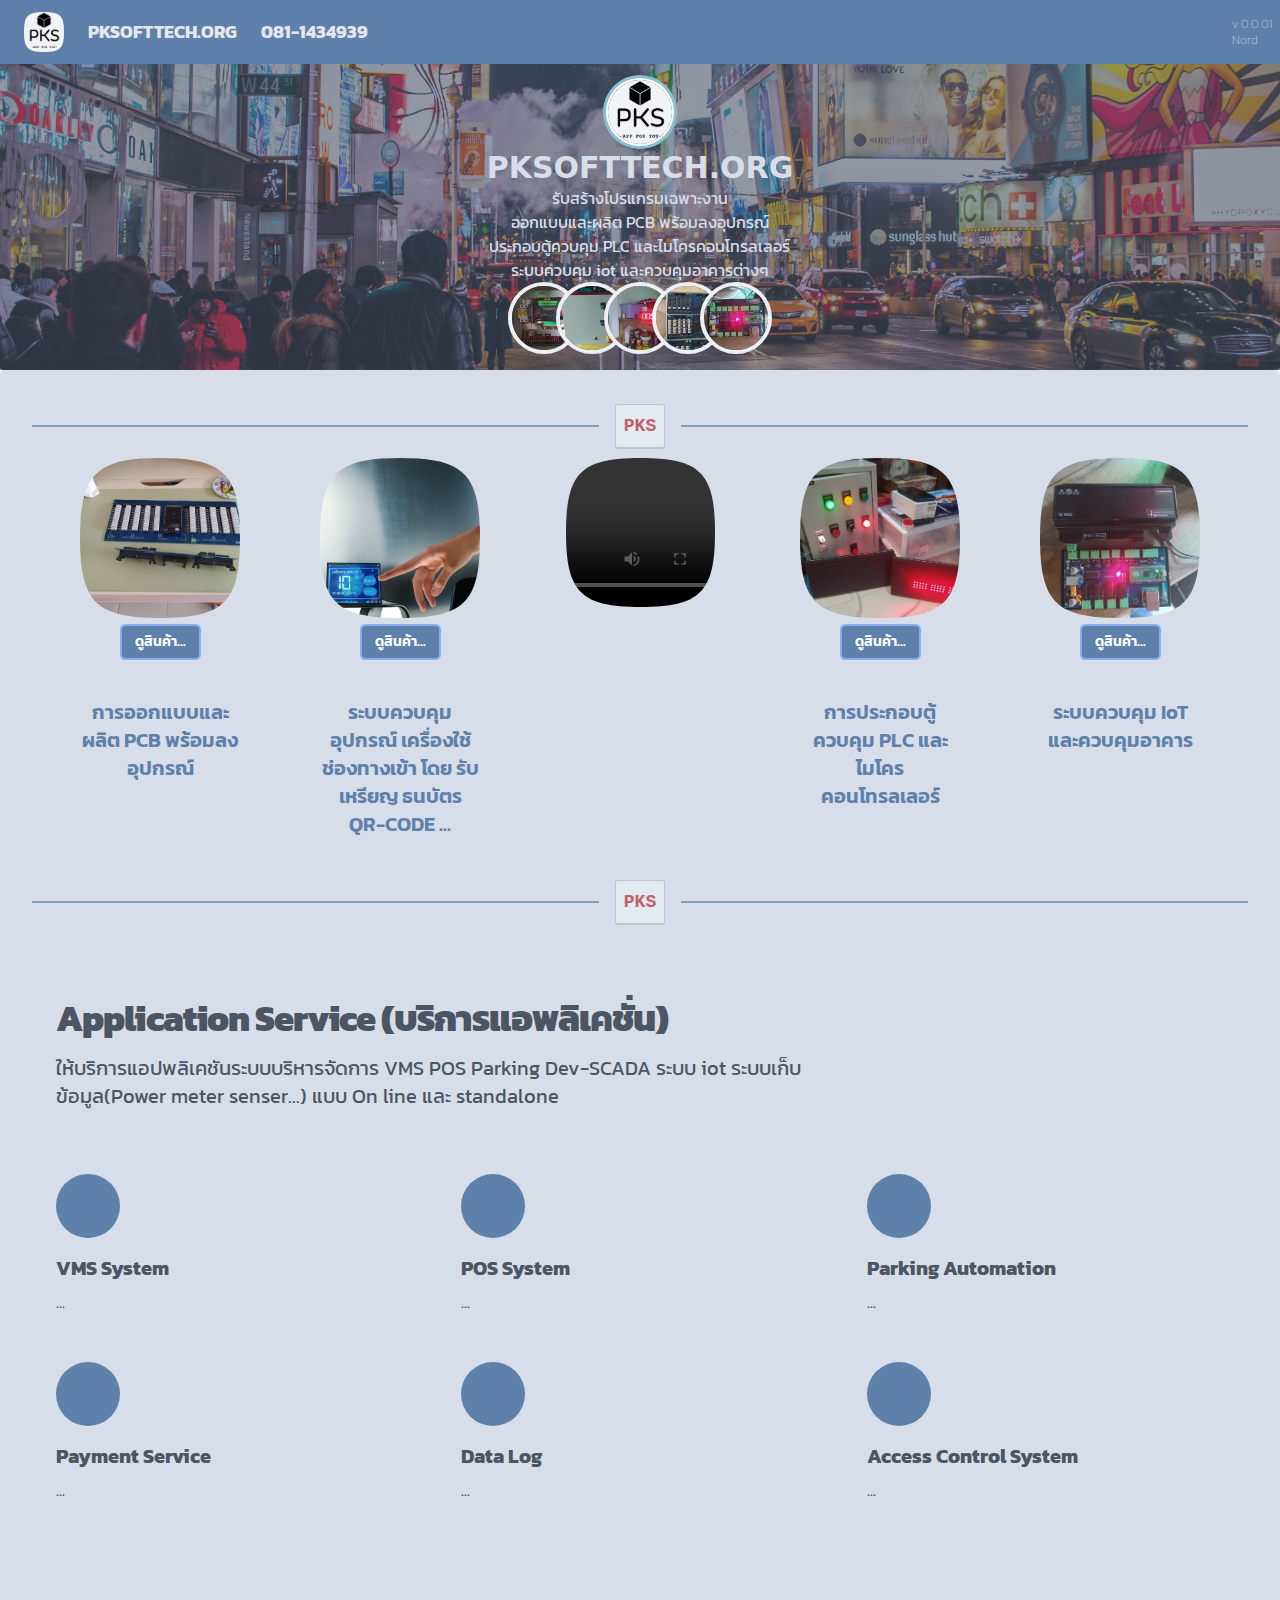
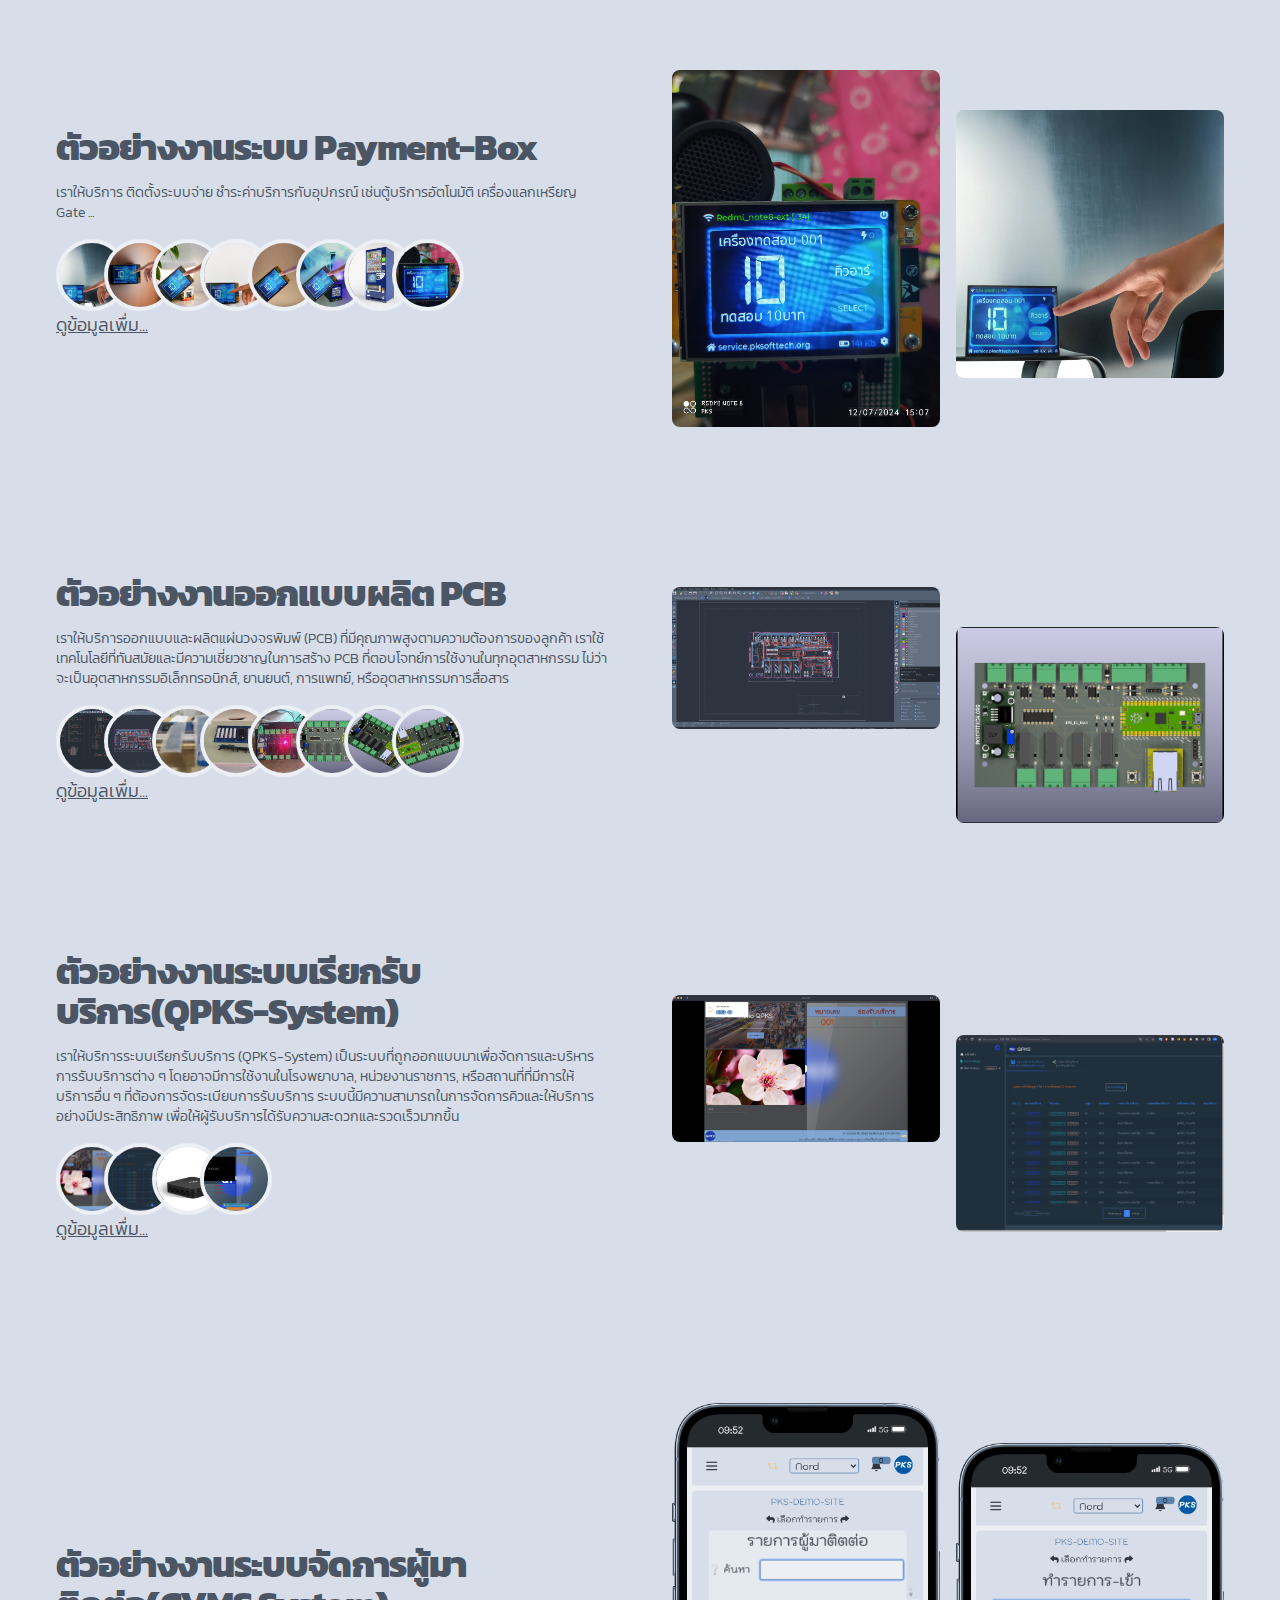
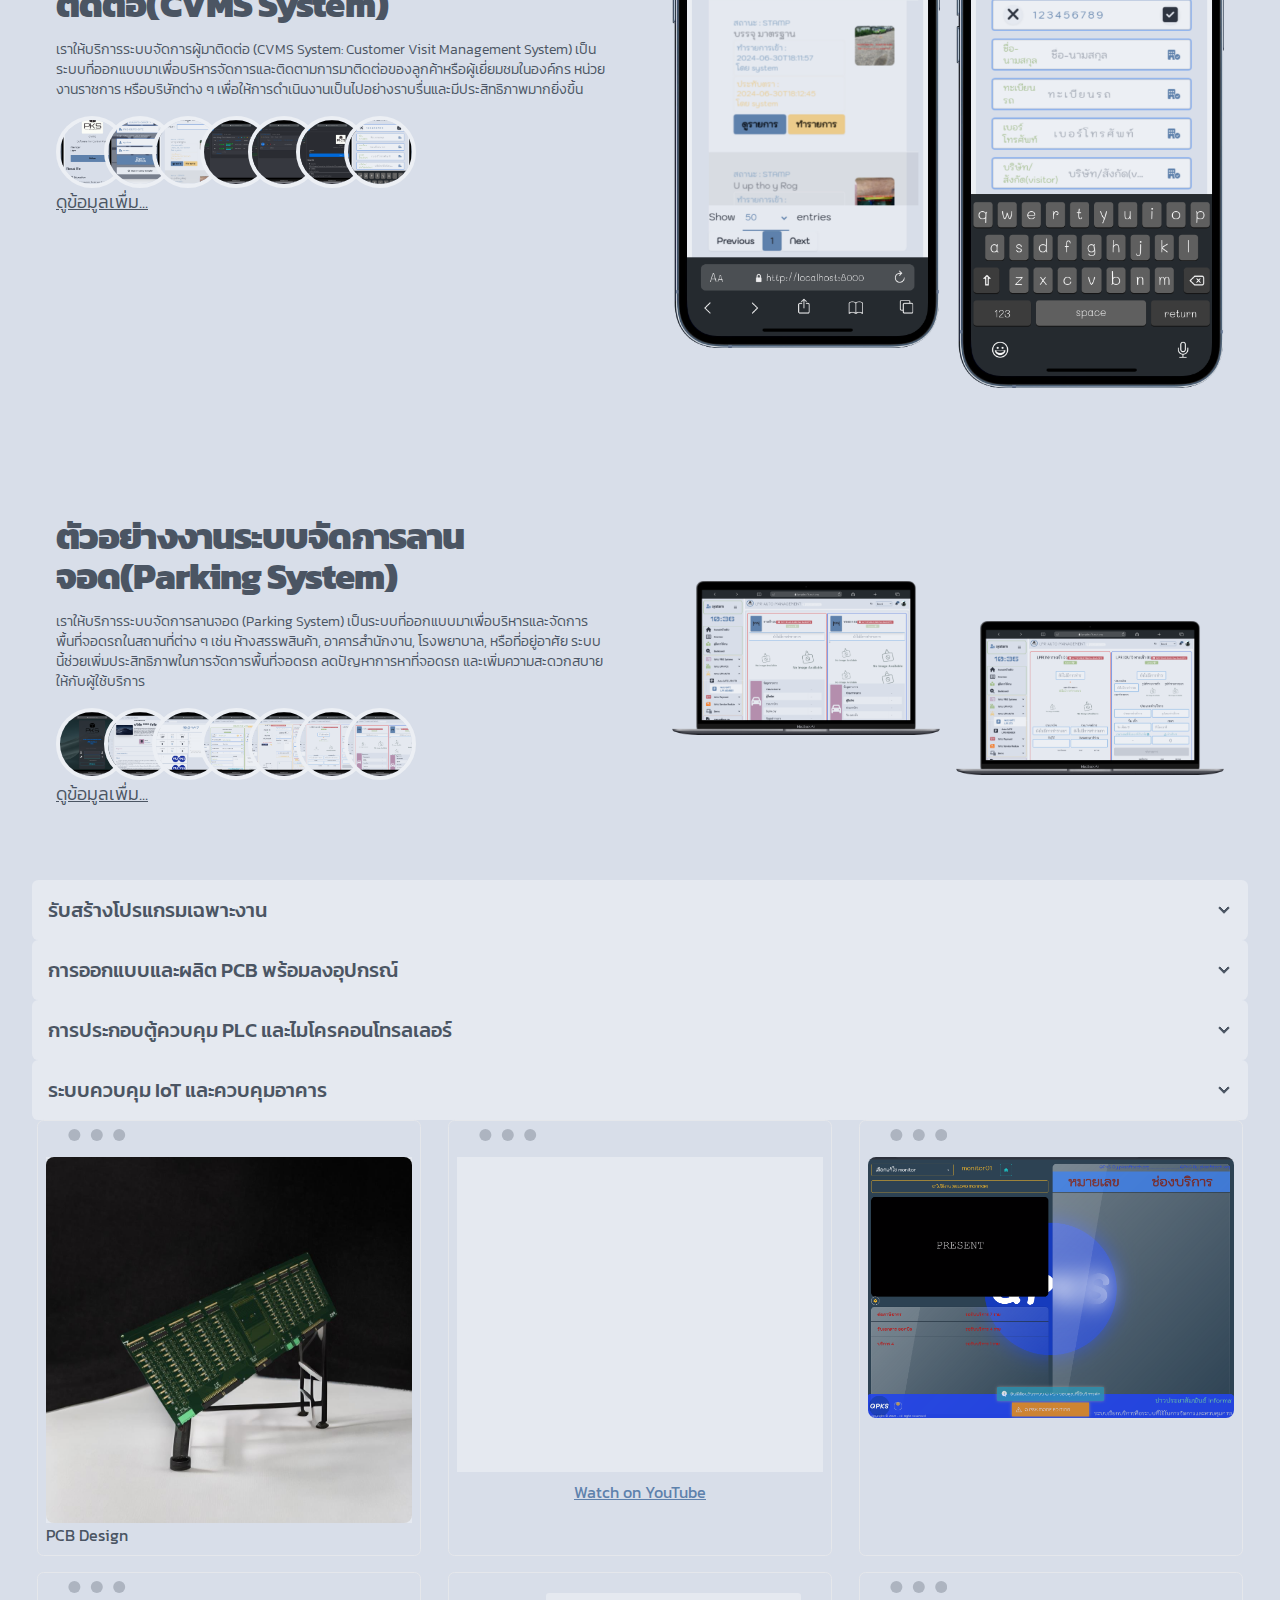
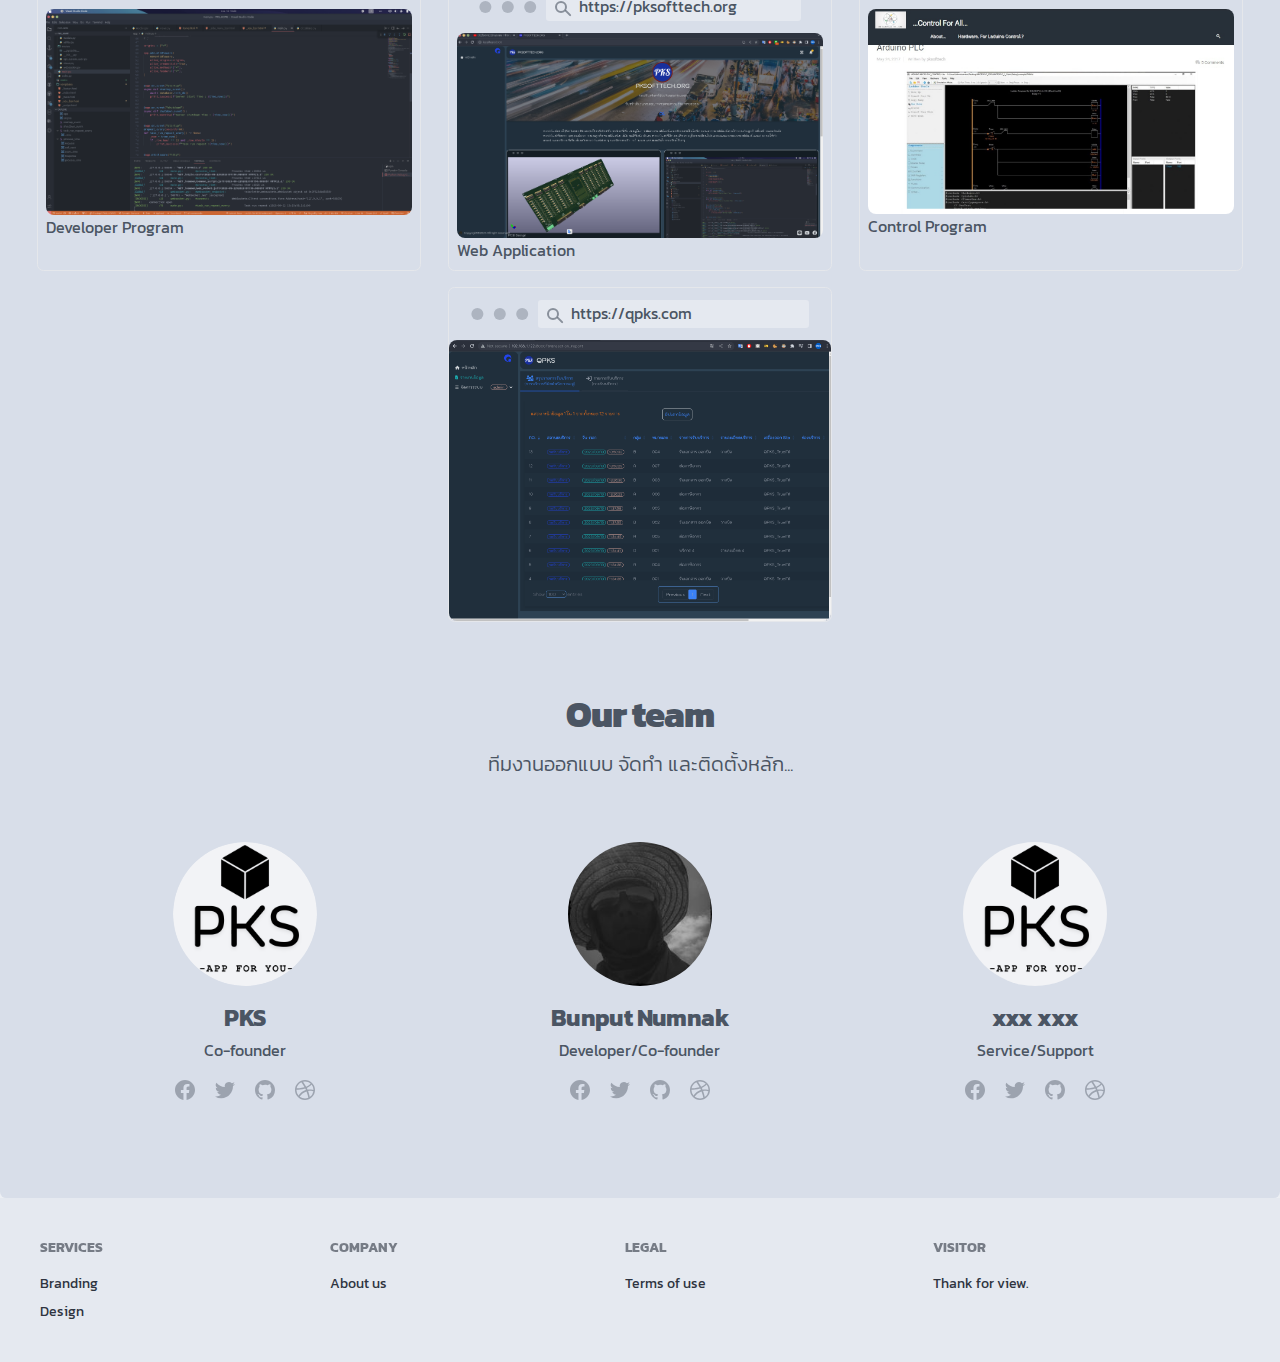
==== commit 9f07acbc: "org" ====
--- a/index.html
+++ b/index.html
@@ -107,8 +107,9 @@
     <!-- Page content here -->
     <div class="content_box">
         <div class="divider divider-secondary"><kbd class="font-bold kbd kbd-lg text-error">PKS</kbd></div>
-        <section class="overflow-scroll">
-            <div class="flex flex-row justify-around gap-4 ">
+
+        <section id="view_items_section" class="overflow-scroll">
+            <div class="flex flex-row justify-around gap-4">
                 <div class="app-card-001">
                     <div class="card-app-img">
                         <div class=" mask mask-squircle">
@@ -144,7 +145,14 @@
                         <h2 class="card-title">ระบบควบคุมอุปกรณ์ เครื่องใช้ ช่องทางเข้า โดย รับเหรียญ ธนบัตร QR-CODE ... </h2>
                     </div>
                 </div>
-
+                <div class="app-card-001">
+                    <div class="mask mask-squircle">
+                        <video width="300" height="200" controls>
+                            <source src="/video/PKSOFTTECH.ORG.mp4" type="video/mp4">
+                            Your browser does not support the video tag.
+                        </video>
+                    </div>
+                </div>
                 <div class="app-card-001">
                     <div class="card-app-img">
                         <div class=" mask mask-squircle">
@@ -169,9 +177,19 @@
 
                     </div>
                 </div>
-            </div>
-
-
+                <div class="app-card-001">
+                    <div class="card-app-img">
+                        <div class=" mask mask-squircle">
+                            <img src="/image/demo/iot01.jpg" />
+                        </div>
+                    </div>
+                    <button class="card-btn">ดูสินค้า...</button>
+                    <div class="overflow-y-scroll text-sm text-center card-body ">
+                        <h2 class="card-title">ระบบควบคุม IoT และควบคุมอาคาร</h2>
+
+                    </div>
+                </div>
+            </div>
         </section>
         <div class="divider divider-secondary"><kbd class="font-bold kbd kbd-lg text-error">PKS</kbd></div>
 
--- a/style.css
+++ b/style.css
@@ -1941,6 +1941,13 @@
   flex-grow: 1;
 }
 
+.card-actions {
+  display: flex;
+  flex-wrap: wrap;
+  align-items: flex-start;
+  gap: 0.5rem;
+}
+
 .card figure {
   display: flex;
   align-items: center;
@@ -2765,6 +2772,10 @@
     border-color: var(--btn-color, var(--fallback-b2));
   }
 
+  .btn-primary {
+    --btn-color: var(--fallback-p);
+  }
+
   .btn-success {
     --btn-color: var(--fallback-su);
   }
@@ -2817,7 +2828,17 @@
   outline-offset: 2px;
 }
 
+.btn-primary {
+  --tw-text-opacity: 1;
+  color: var(--fallback-pc,oklch(var(--pc)/var(--tw-text-opacity)));
+  outline-color: var(--fallback-p,oklch(var(--p)/1));
+}
+
 @supports (color: oklch(0% 0 0)) {
+  .btn-primary {
+    --btn-color: var(--p);
+  }
+
   .btn-success {
     --btn-color: var(--su);
   }
@@ -3683,6 +3704,38 @@
   padding: 0px;
 }
 
+.card-side {
+  align-items: stretch;
+  flex-direction: row;
+}
+
+.card-side :where(figure:first-child) {
+  overflow: hidden;
+  border-start-start-radius: inherit;
+  border-start-end-radius: unset;
+  border-end-start-radius: inherit;
+  border-end-end-radius: unset;
+}
+
+.card-side :where(figure:last-child) {
+  overflow: hidden;
+  border-start-start-radius: unset;
+  border-start-end-radius: inherit;
+  border-end-start-radius: unset;
+  border-end-end-radius: inherit;
+}
+
+.card-side figure > * {
+  max-width: unset;
+}
+
+:where(.card-side figure > *) {
+  width: 100%;
+  height: 100%;
+  -o-object-fit: cover;
+     object-fit: cover;
+}
+
 .kbd-sm {
   padding-left: 0.25rem;
   padding-right: 0.25rem;
@@ -3905,6 +3958,10 @@
   display: none;
 }
 
+.h-10 {
+  height: 2.5rem;
+}
+
 .h-16 {
   height: 4rem;
 }
@@ -3915,18 +3972,6 @@
 
 .h-6 {
   height: 1.5rem;
-}
-
-.h-8 {
-  height: 2rem;
-}
-
-.h-12 {
-  height: 3rem;
-}
-
-.h-10 {
-  height: 2.5rem;
 }
 
 .min-h-screen {
@@ -4033,6 +4078,10 @@
   justify-content: flex-start;
 }
 
+.justify-end {
+  justify-content: flex-end;
+}
+
 .justify-center {
   justify-content: center;
 }
@@ -4294,6 +4343,12 @@
 .shadow {
   --tw-shadow: 0 1px 3px 0 rgb(0 0 0 / 0.1), 0 1px 2px -1px rgb(0 0 0 / 0.1);
   --tw-shadow-colored: 0 1px 3px 0 var(--tw-shadow-color), 0 1px 2px -1px var(--tw-shadow-color);
+  box-shadow: var(--tw-ring-offset-shadow, 0 0 #0000), var(--tw-ring-shadow, 0 0 #0000), var(--tw-shadow);
+}
+
+.shadow-xl {
+  --tw-shadow: 0 20px 25px -5px rgb(0 0 0 / 0.1), 0 8px 10px -6px rgb(0 0 0 / 0.1);
+  --tw-shadow-colored: 0 20px 25px -5px var(--tw-shadow-color), 0 8px 10px -6px var(--tw-shadow-color);
   box-shadow: var(--tw-ring-offset-shadow, 0 0 #0000), var(--tw-ring-shadow, 0 0 #0000), var(--tw-shadow);
 }
 
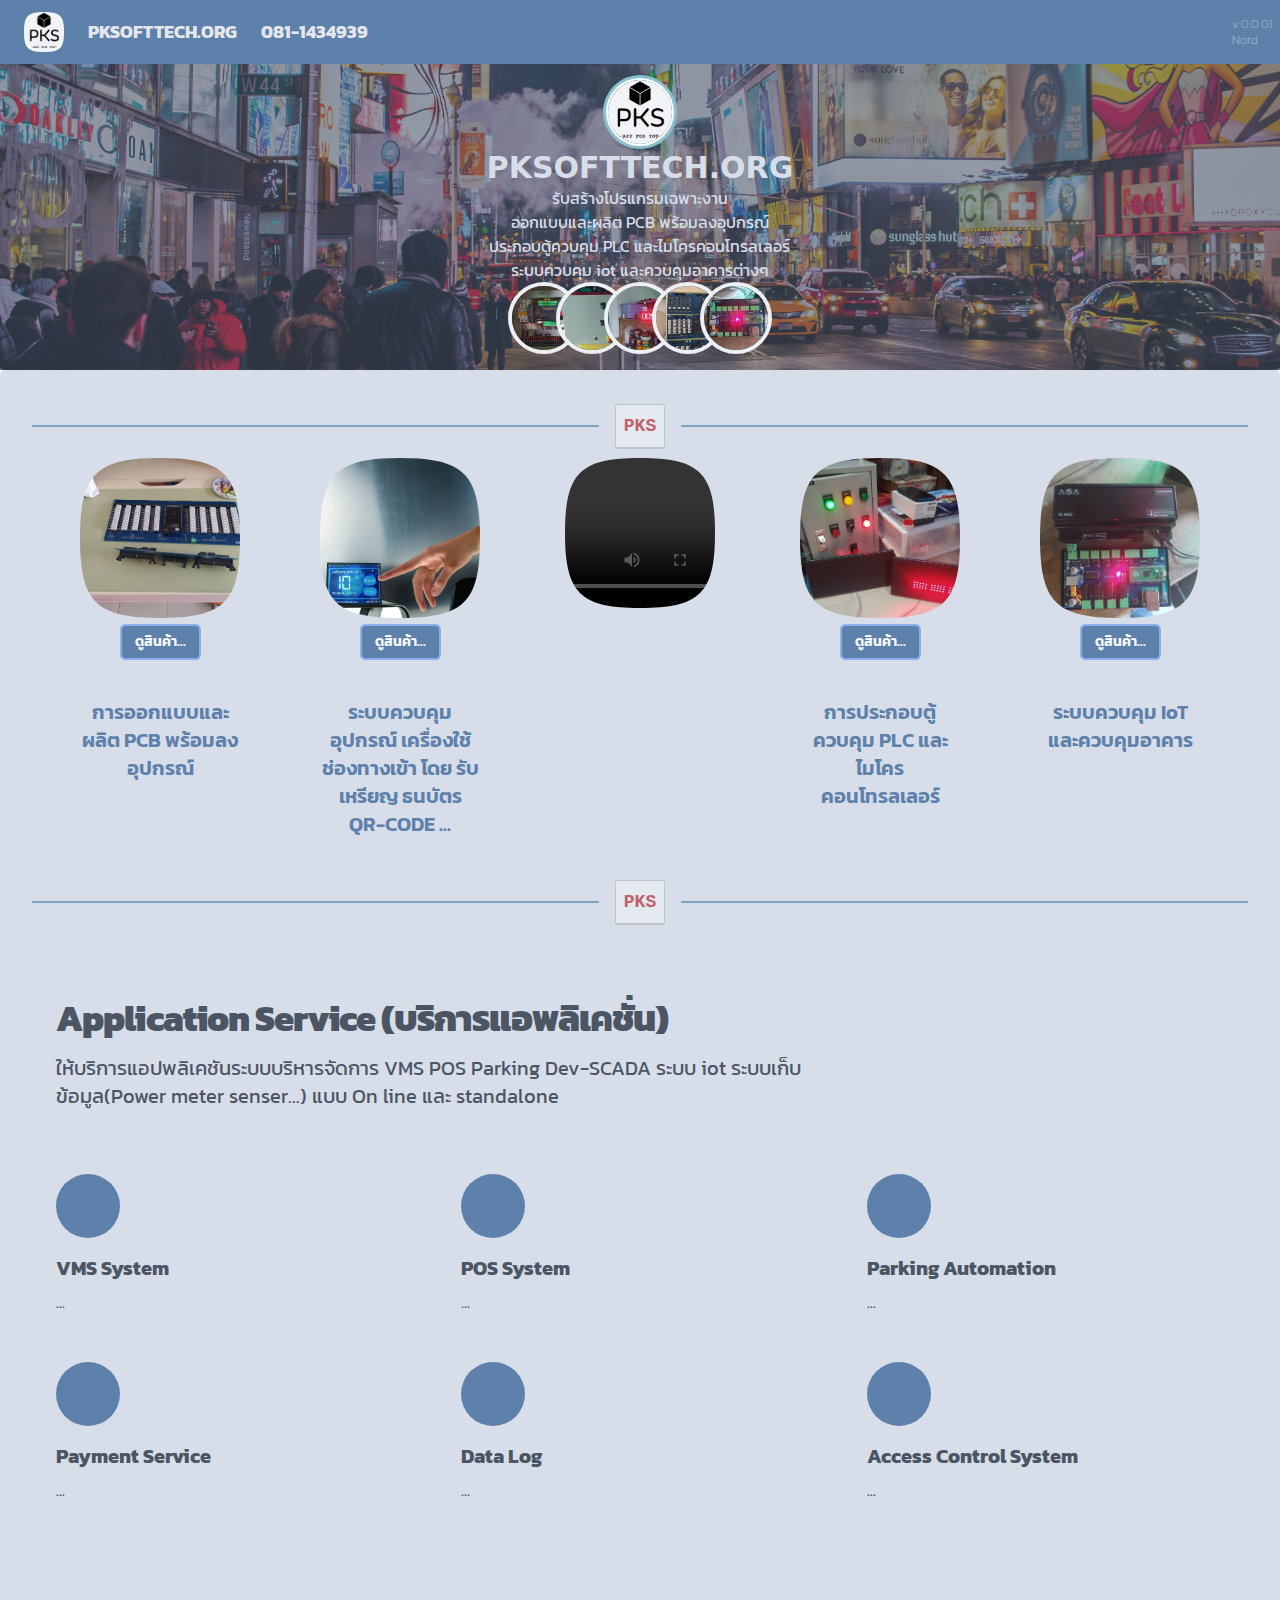
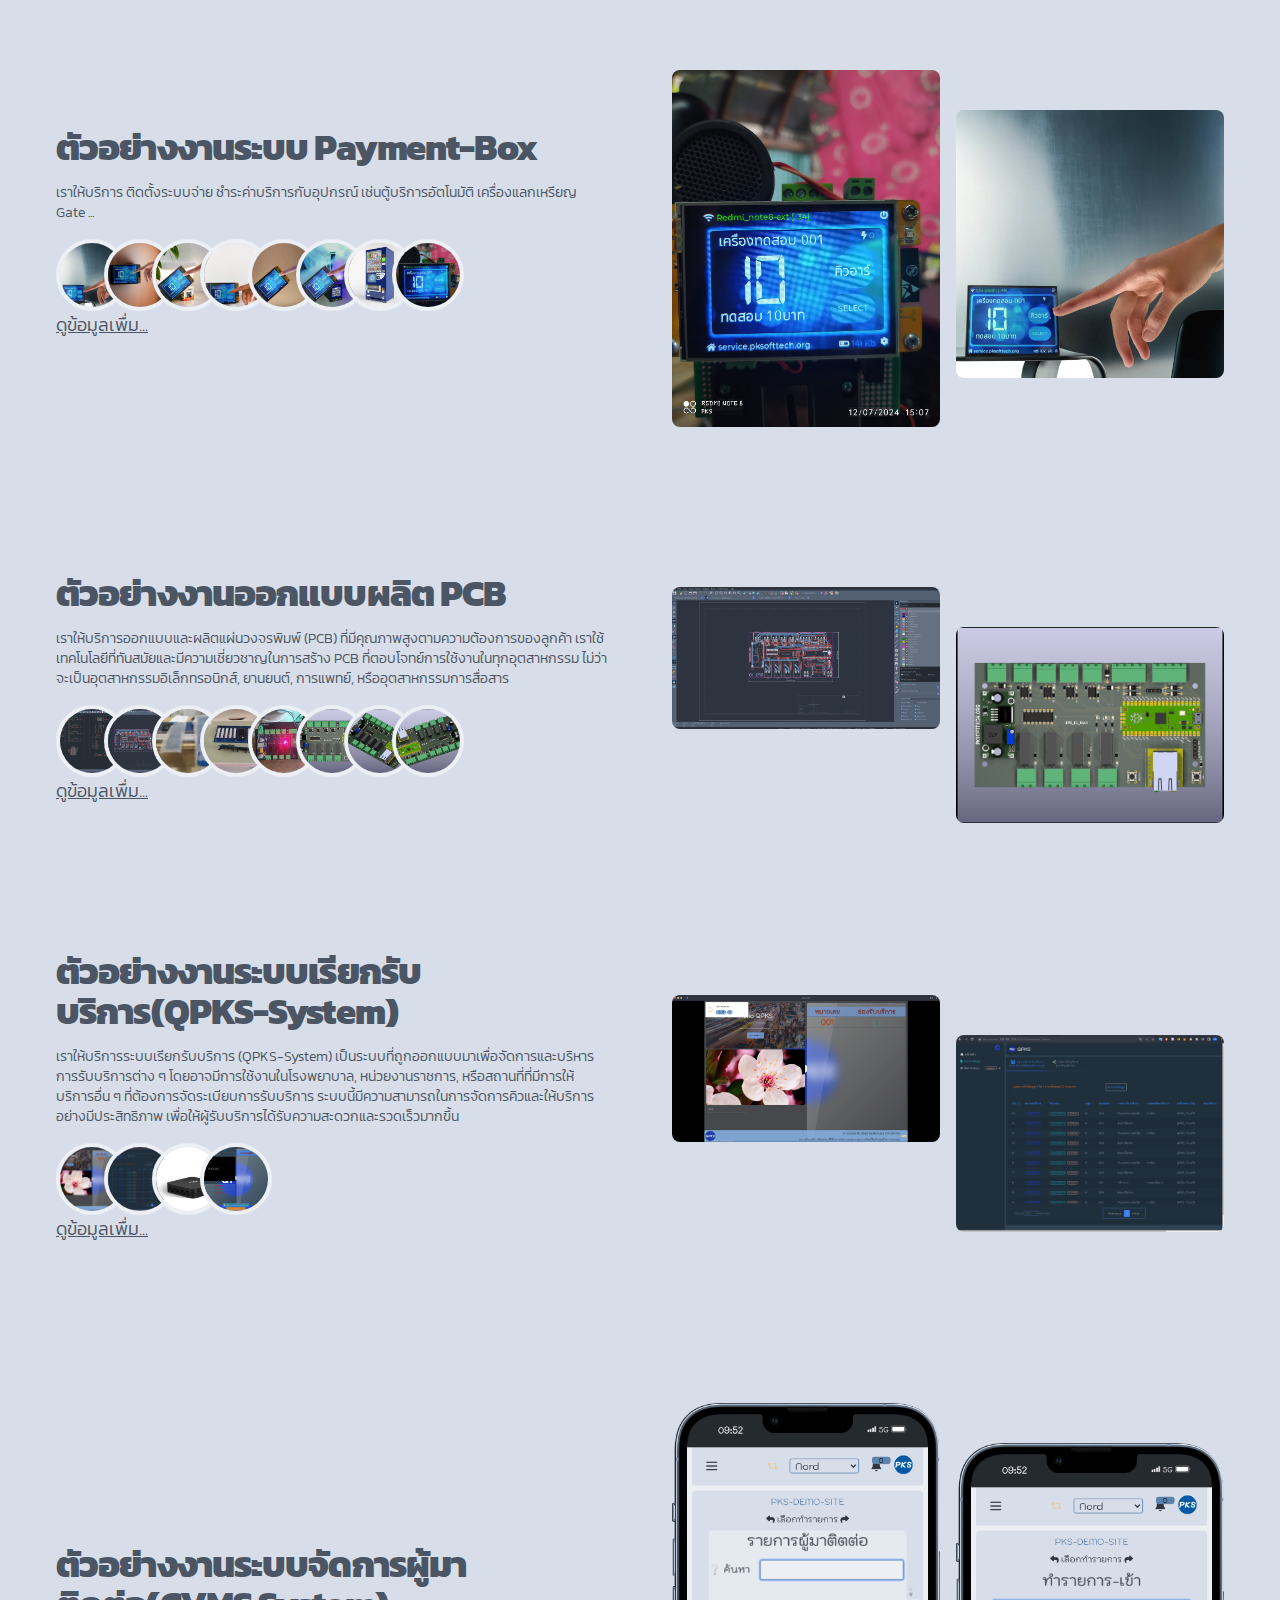
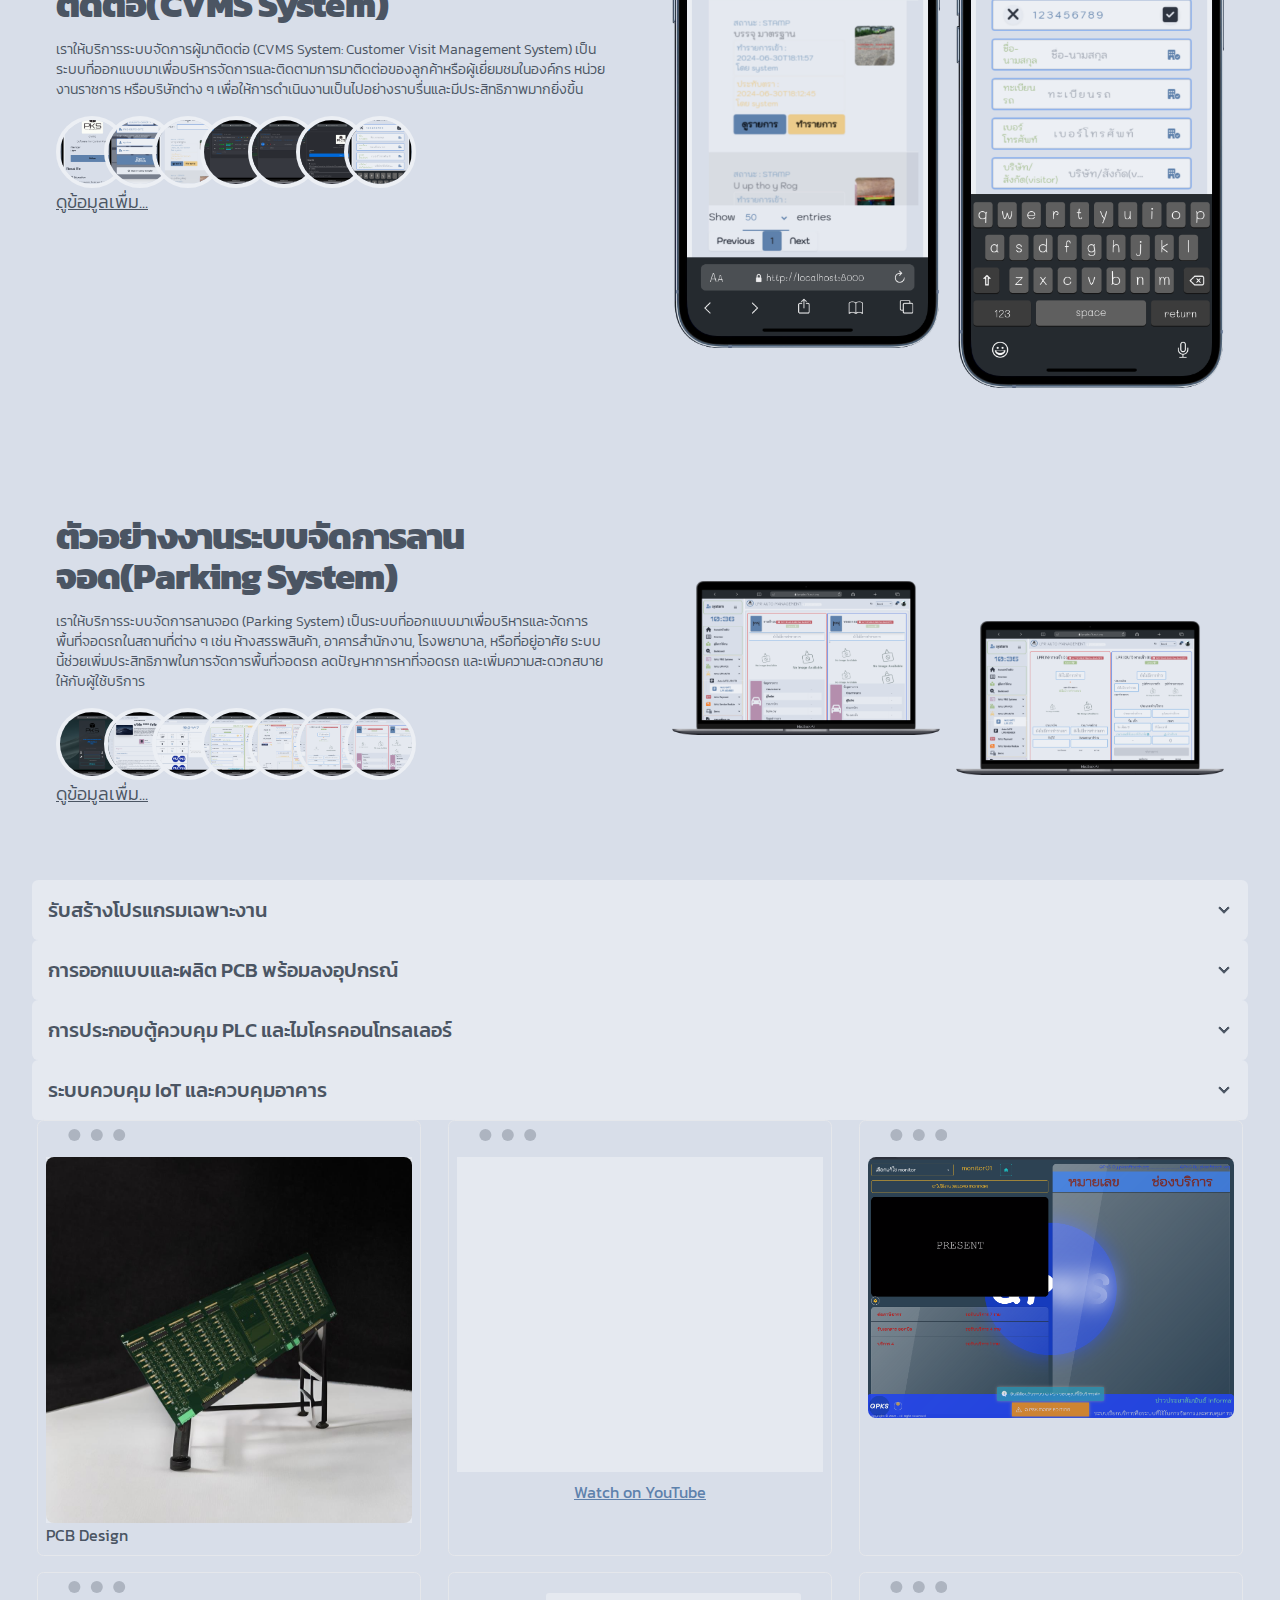
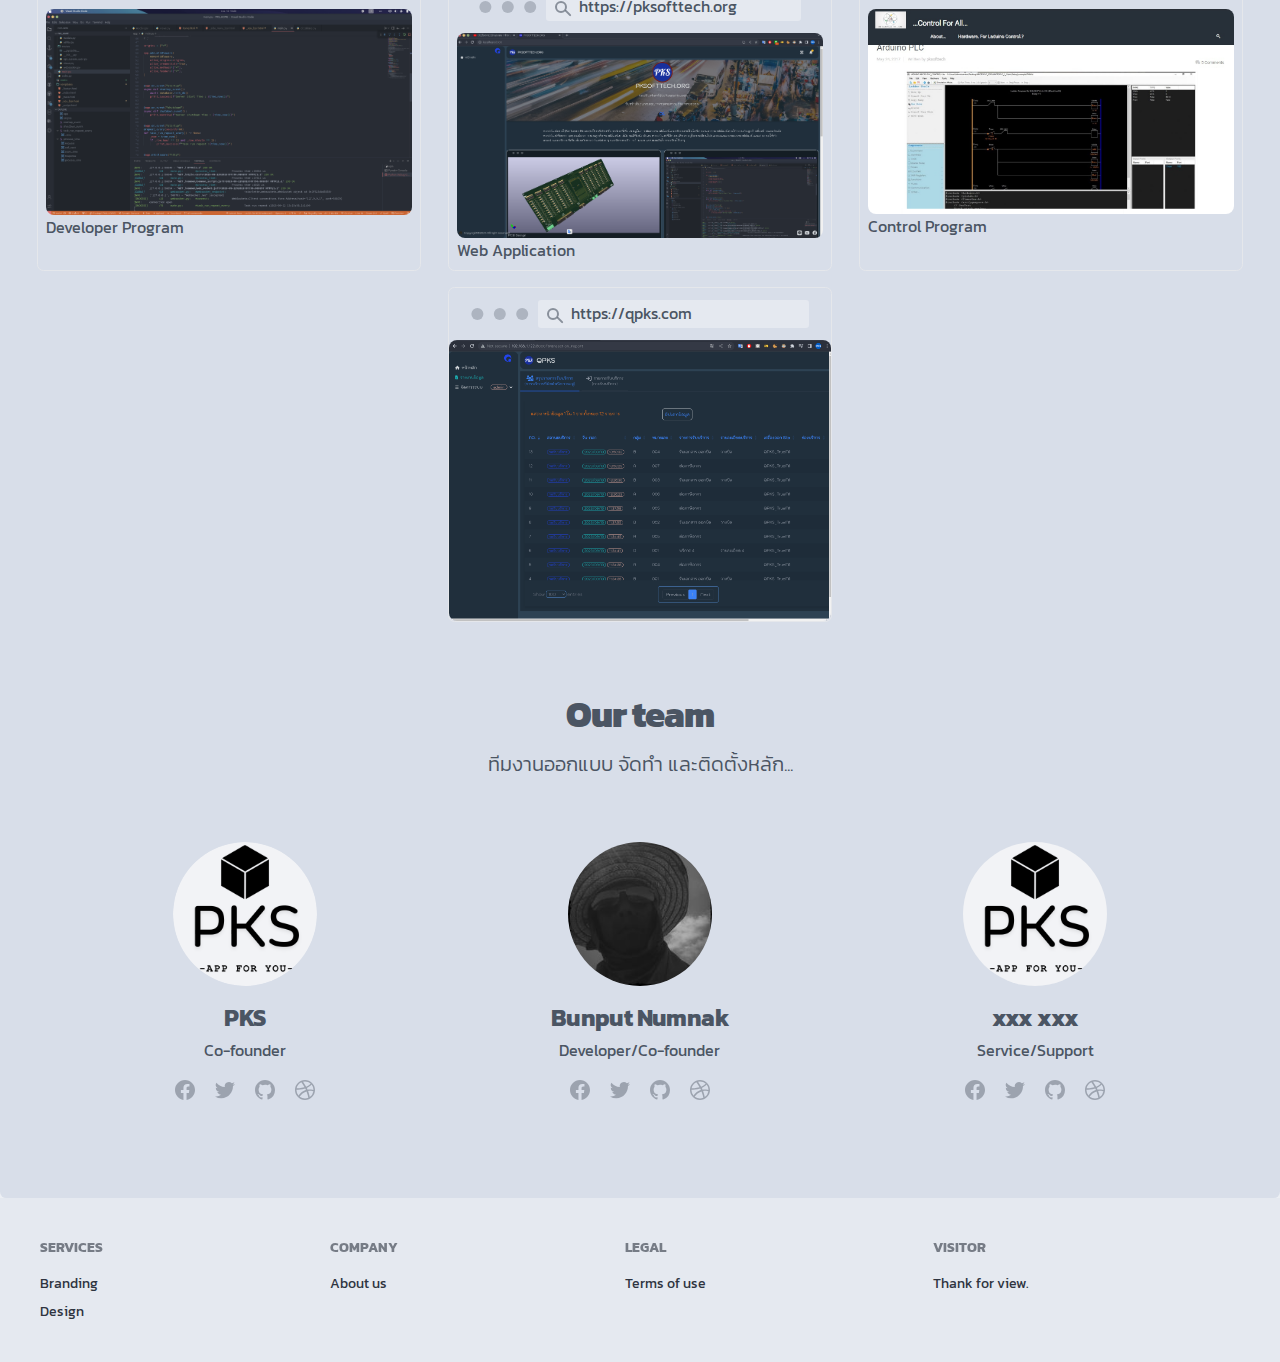
==== commit a32e7e91: "org" ====
--- a/index.html
+++ b/index.html
@@ -147,7 +147,7 @@
                 </div>
                 <div class="app-card-001">
                     <div class="mask mask-squircle">
-                        <video width="300" height="200" controls>
+                        <video width="300" controls autoplay>
                             <source src="/video/PKSOFTTECH.ORG.mp4" type="video/mp4">
                             Your browser does not support the video tag.
                         </video>
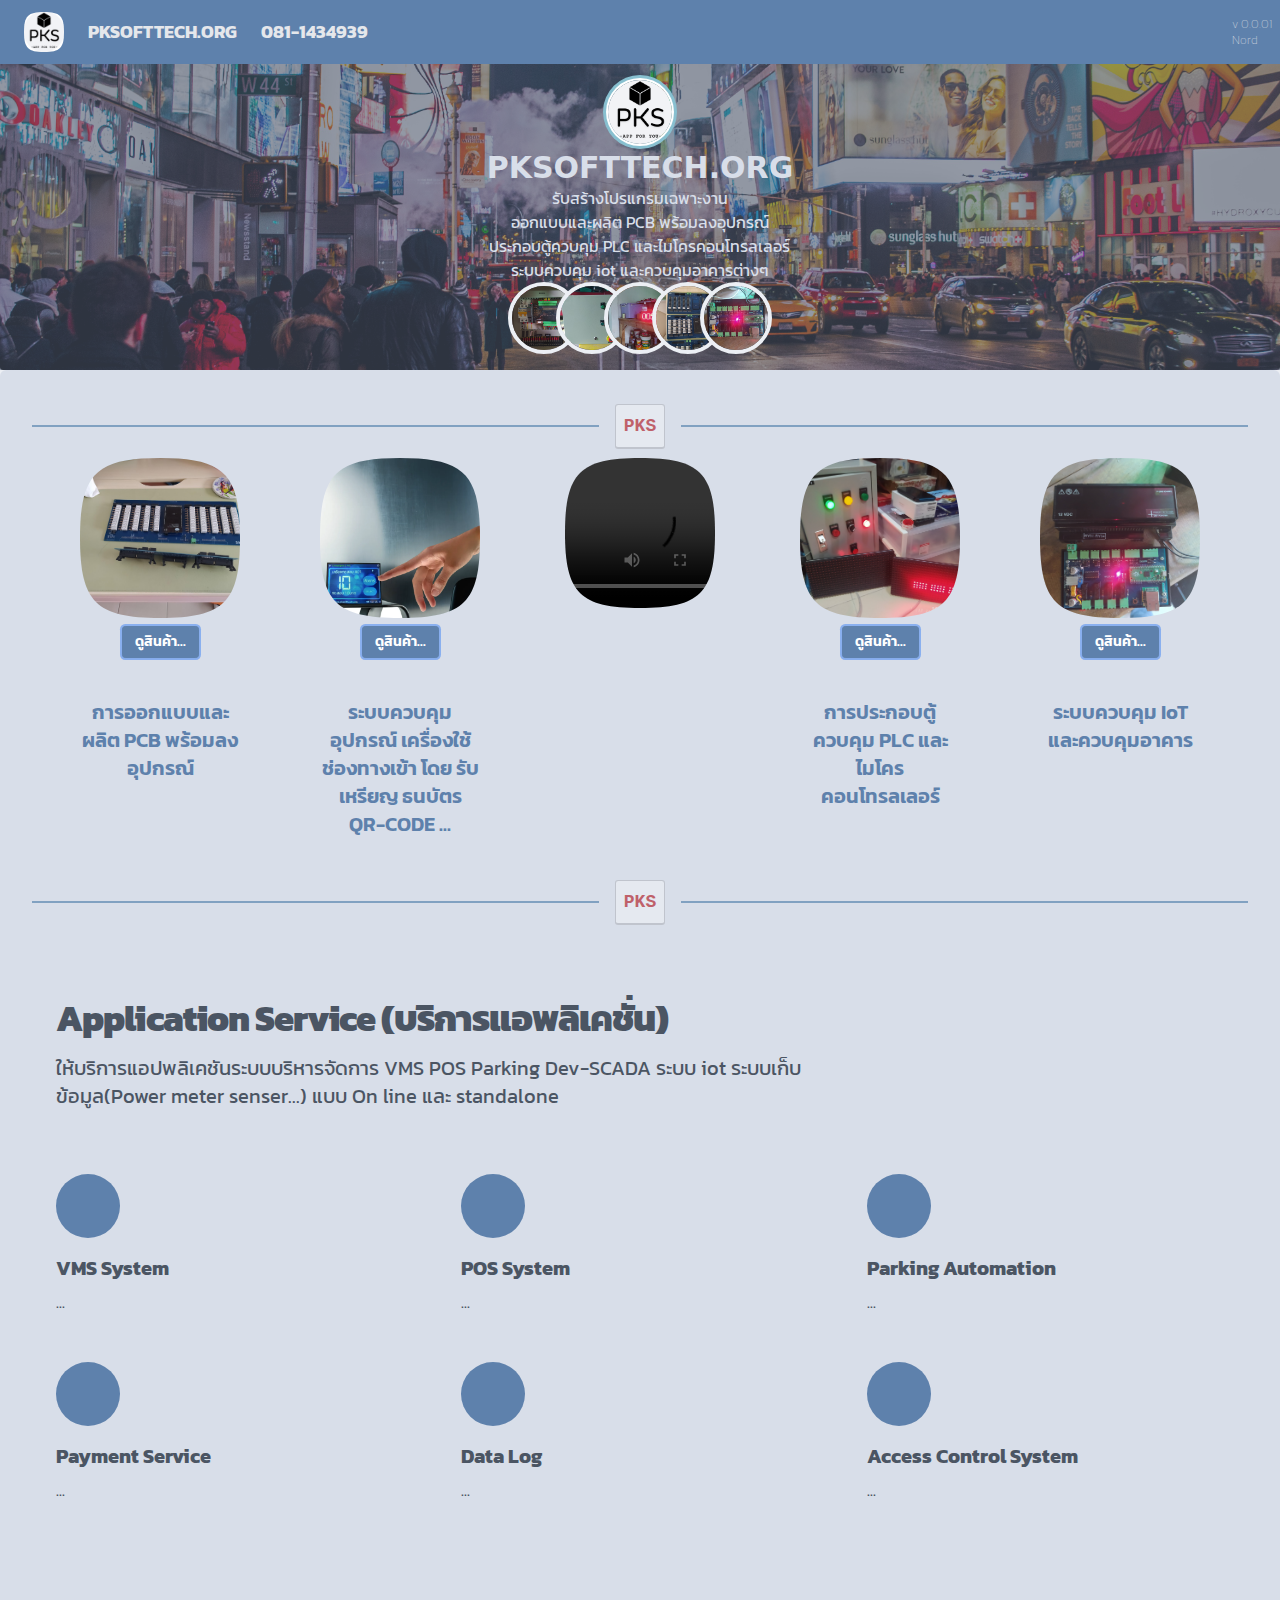
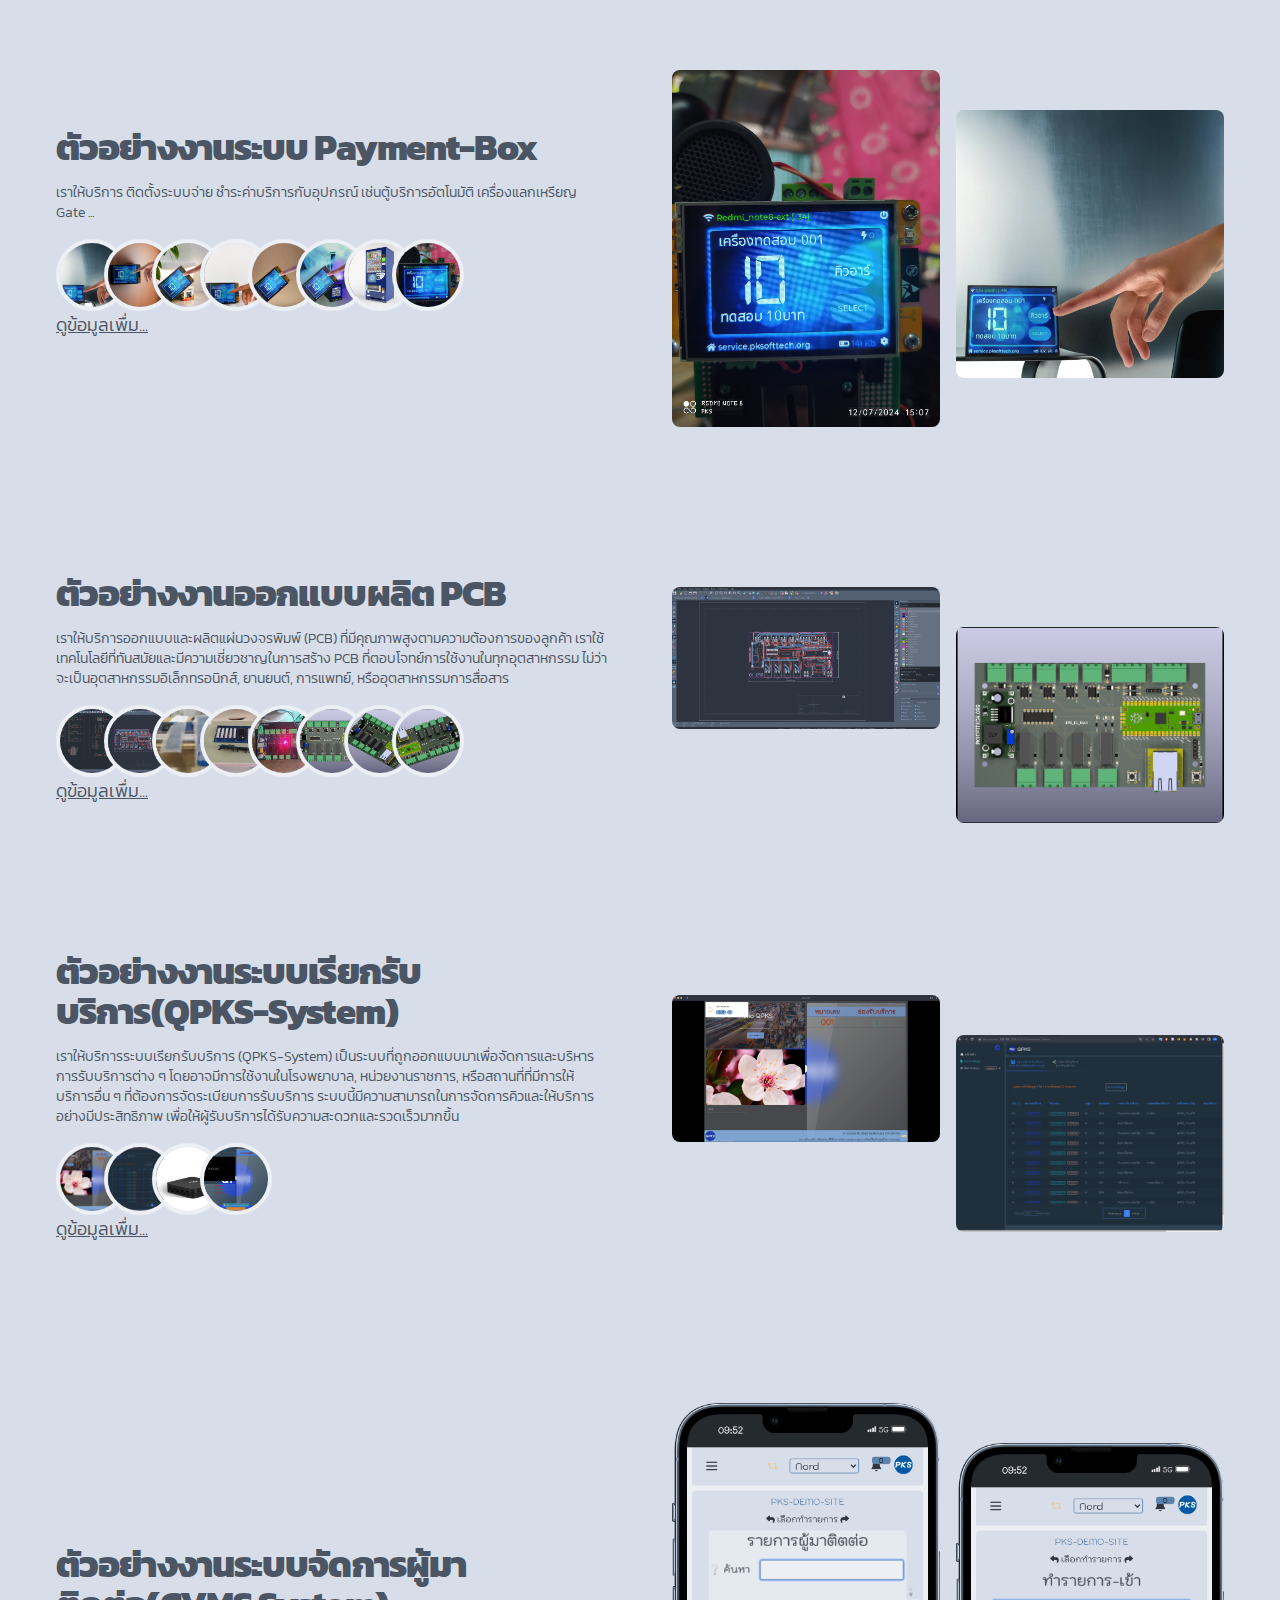
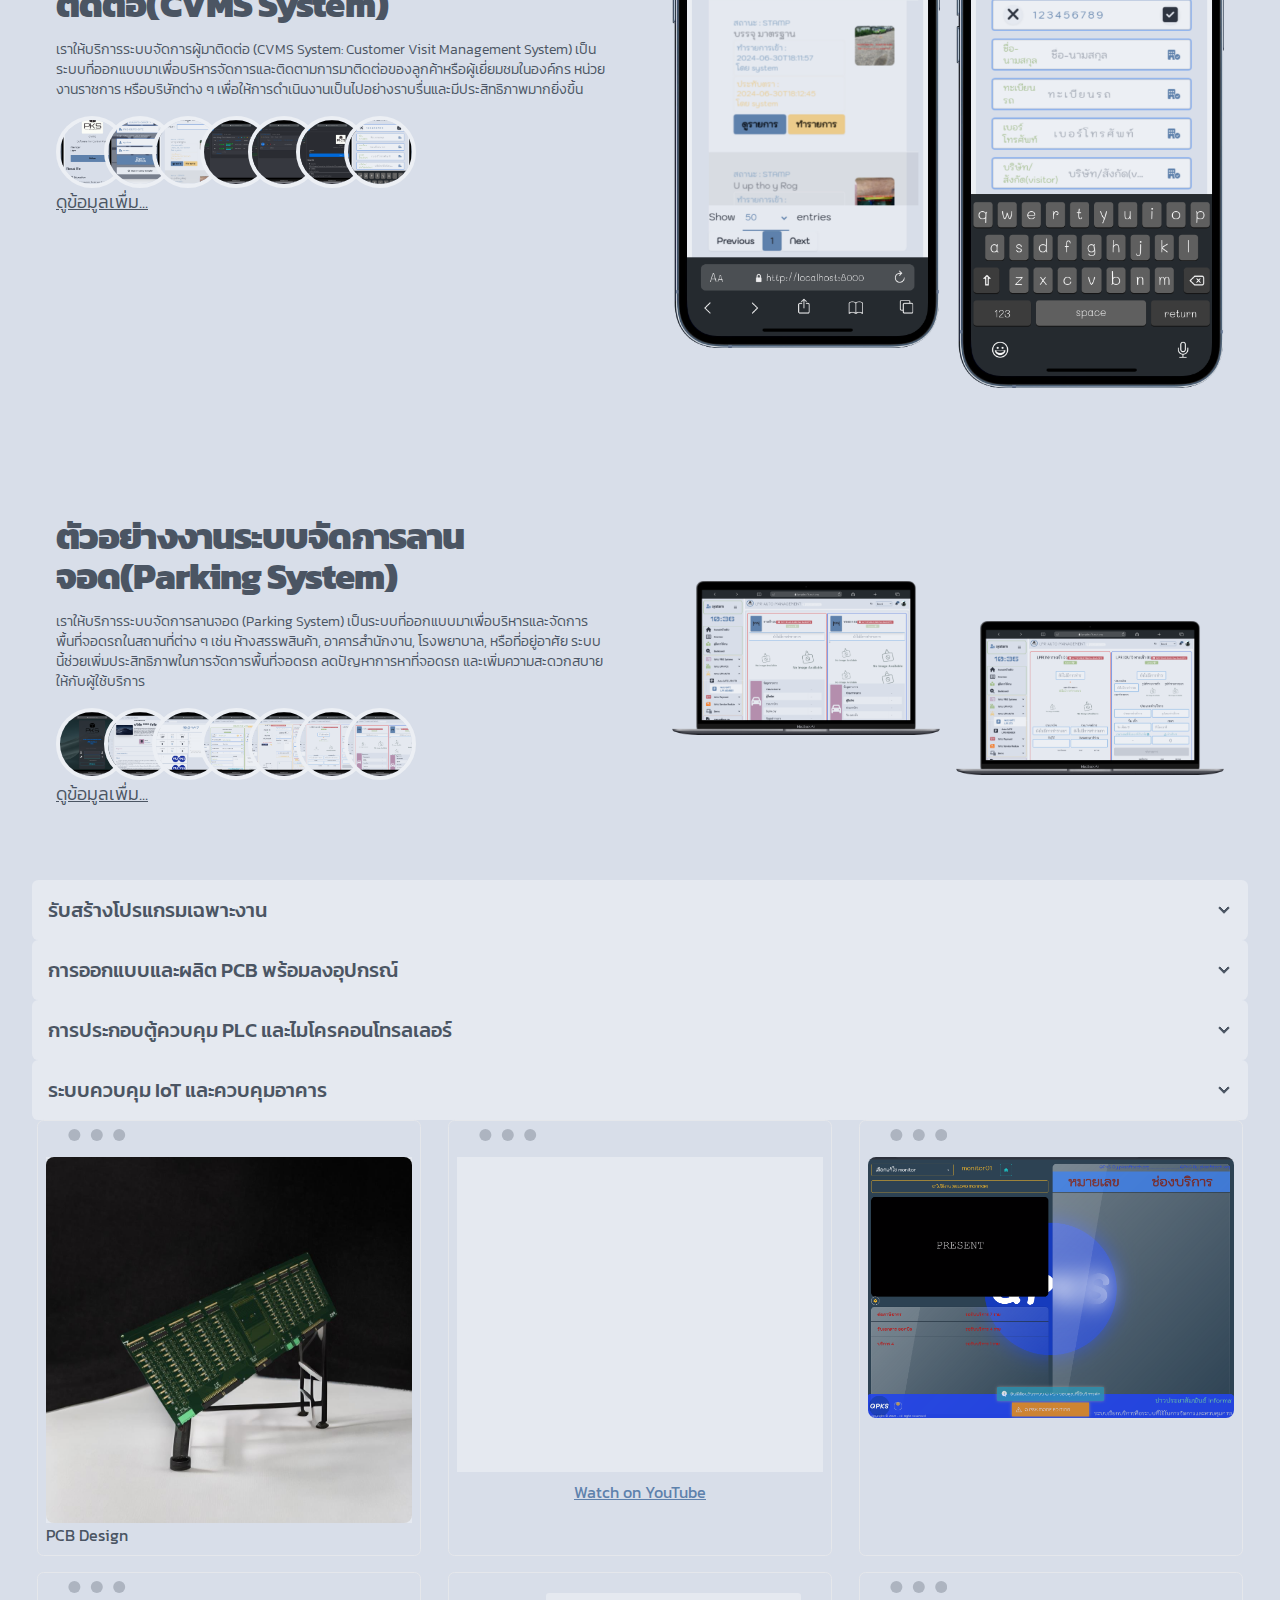
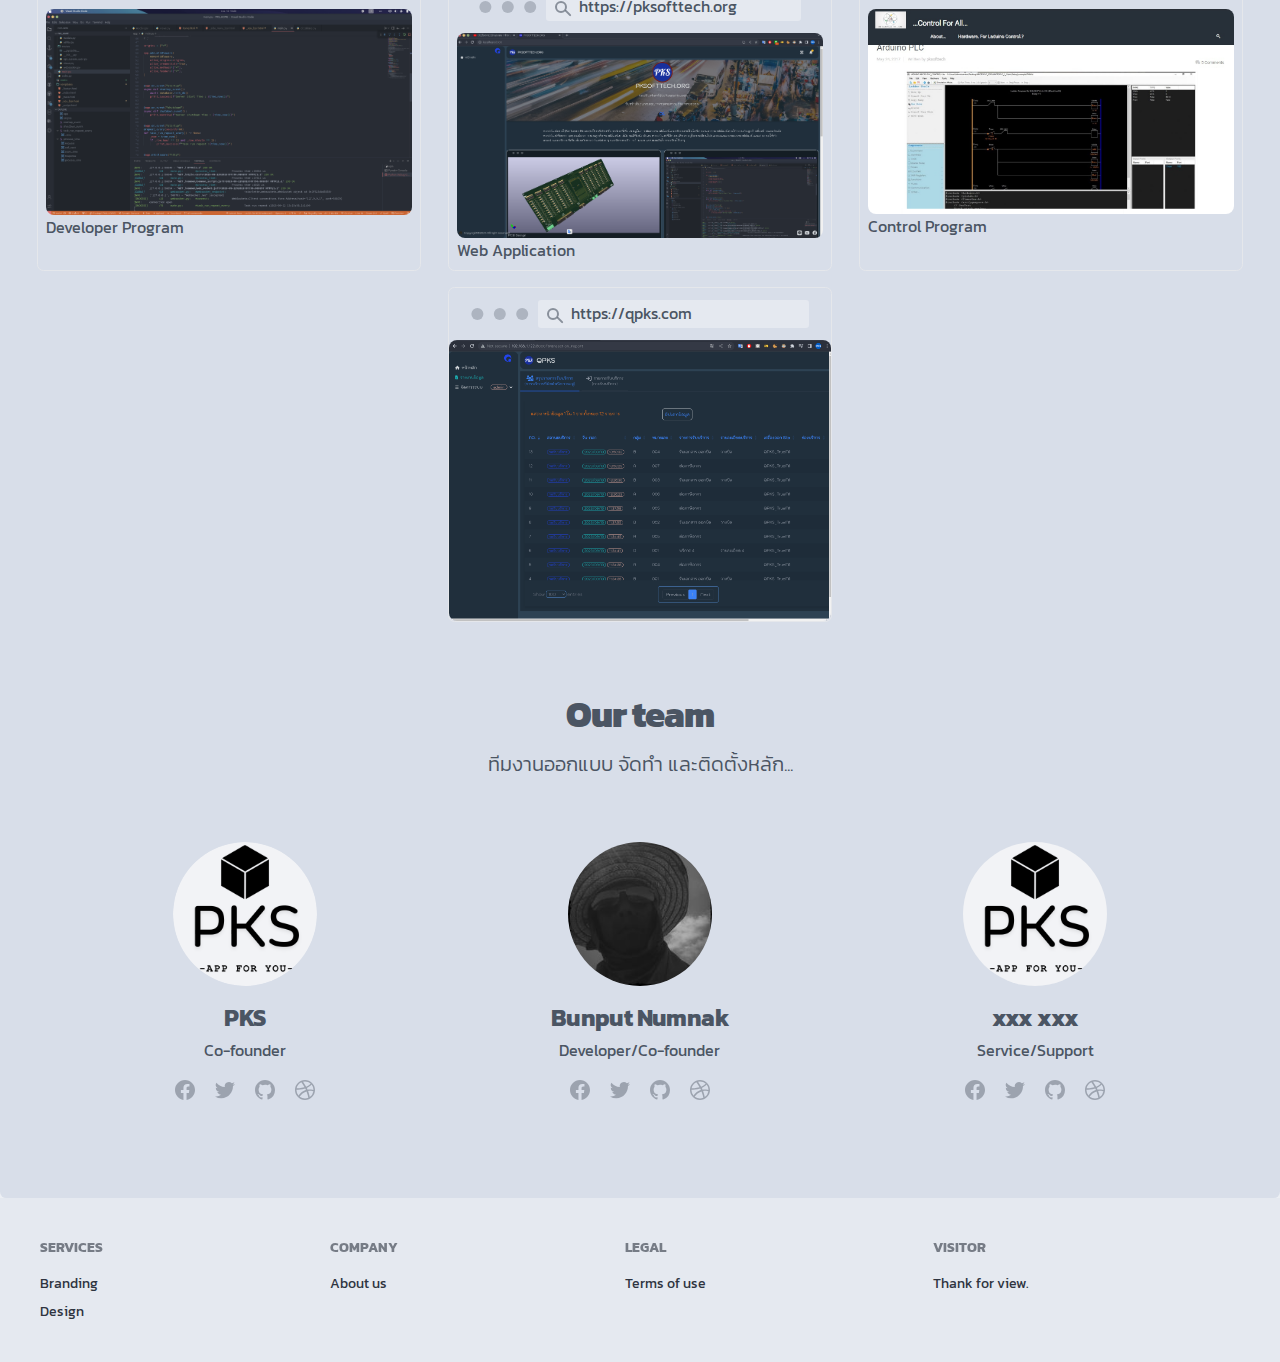
==== commit c2dfecdd: "org" ====
--- a/index.html
+++ b/index.html
@@ -180,12 +180,12 @@
                 <div class="app-card-001">
                     <div class="card-app-img">
                         <div class=" mask mask-squircle">
-                            <img src="/image/demo/iot01.jpg" />
-                        </div>
-                    </div>
-                    <button class="card-btn">ดูสินค้า...</button>
+                            <img src="/image/QR_BOX/IMG_20240713_192313.jpg" />
+                        </div>
+                    </div>
+                    <!-- <button class="card-btn">ดูสินค้า...</button> -->
                     <div class="overflow-y-scroll text-sm text-center card-body ">
-                        <h2 class="card-title">ระบบควบคุม IoT และควบคุมอาคาร</h2>
+                        <h2 class="card-title">More ...</h2>
 
                     </div>
                 </div>
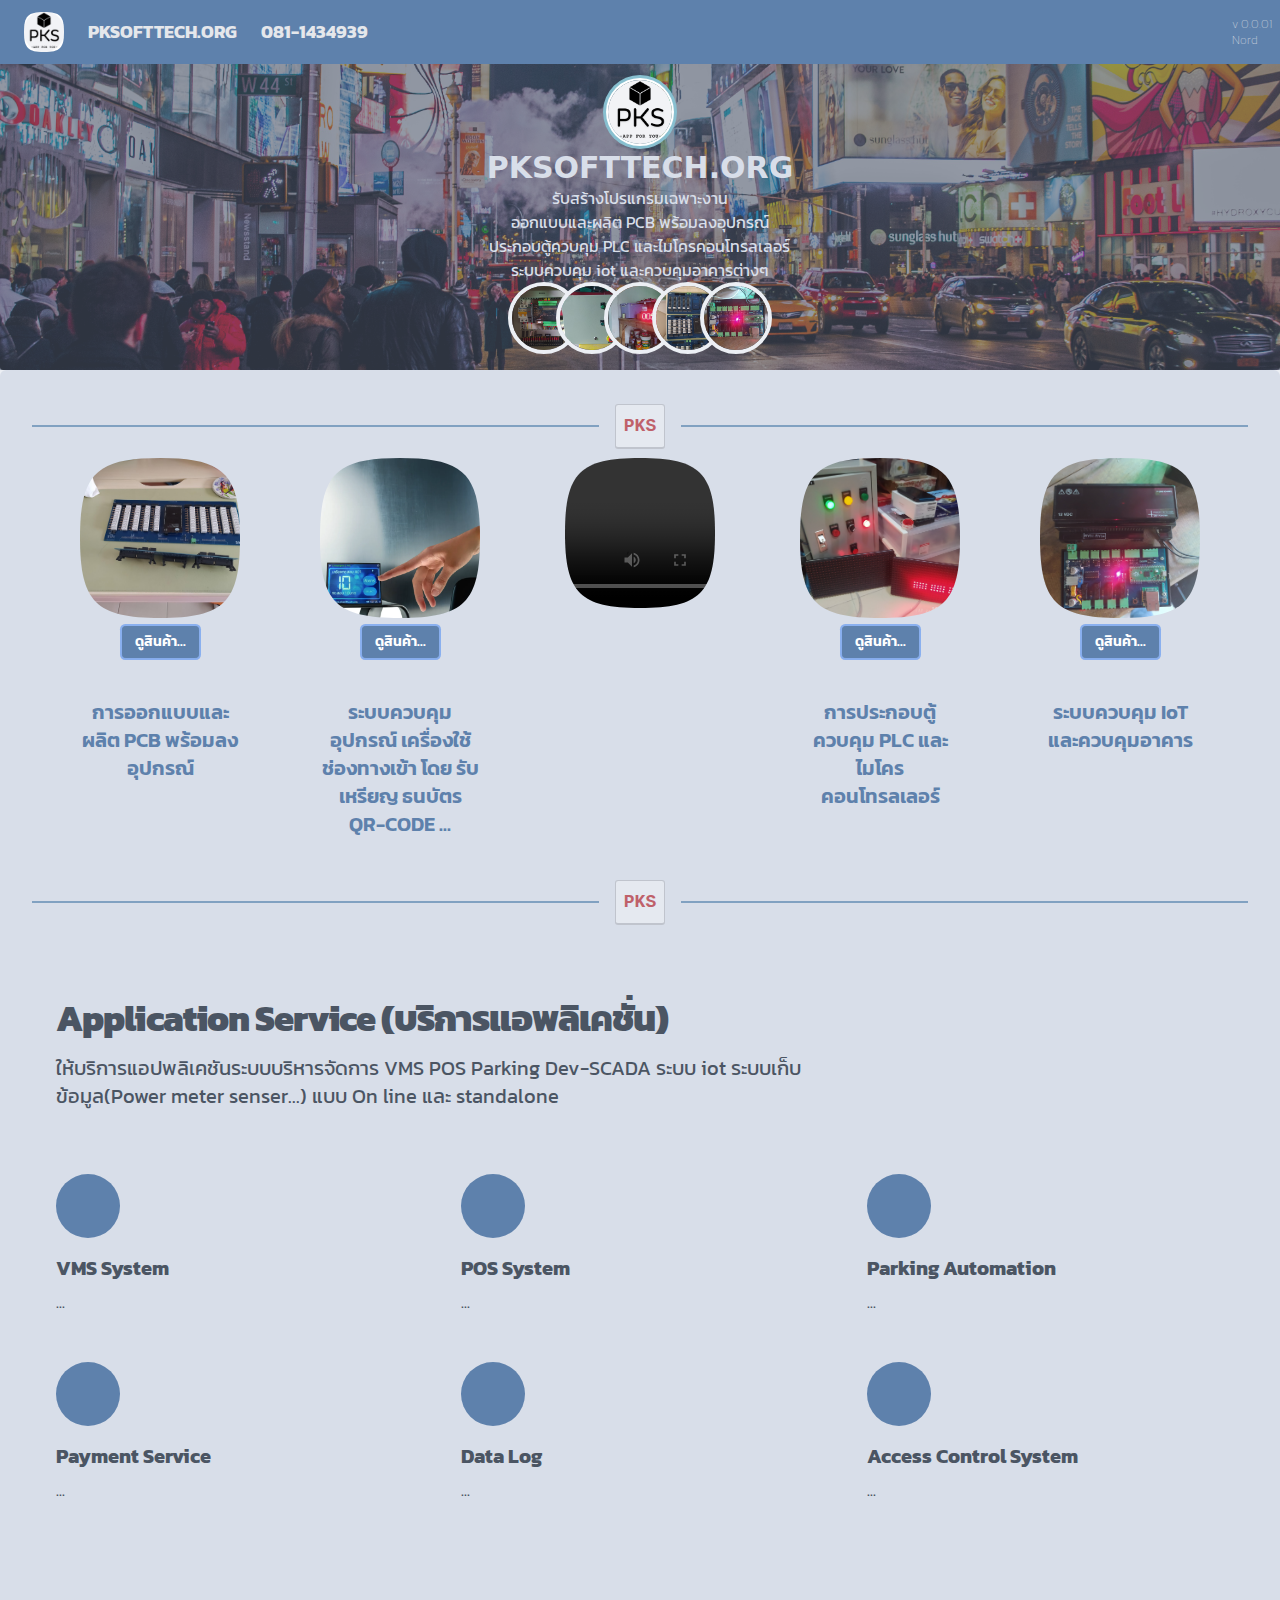
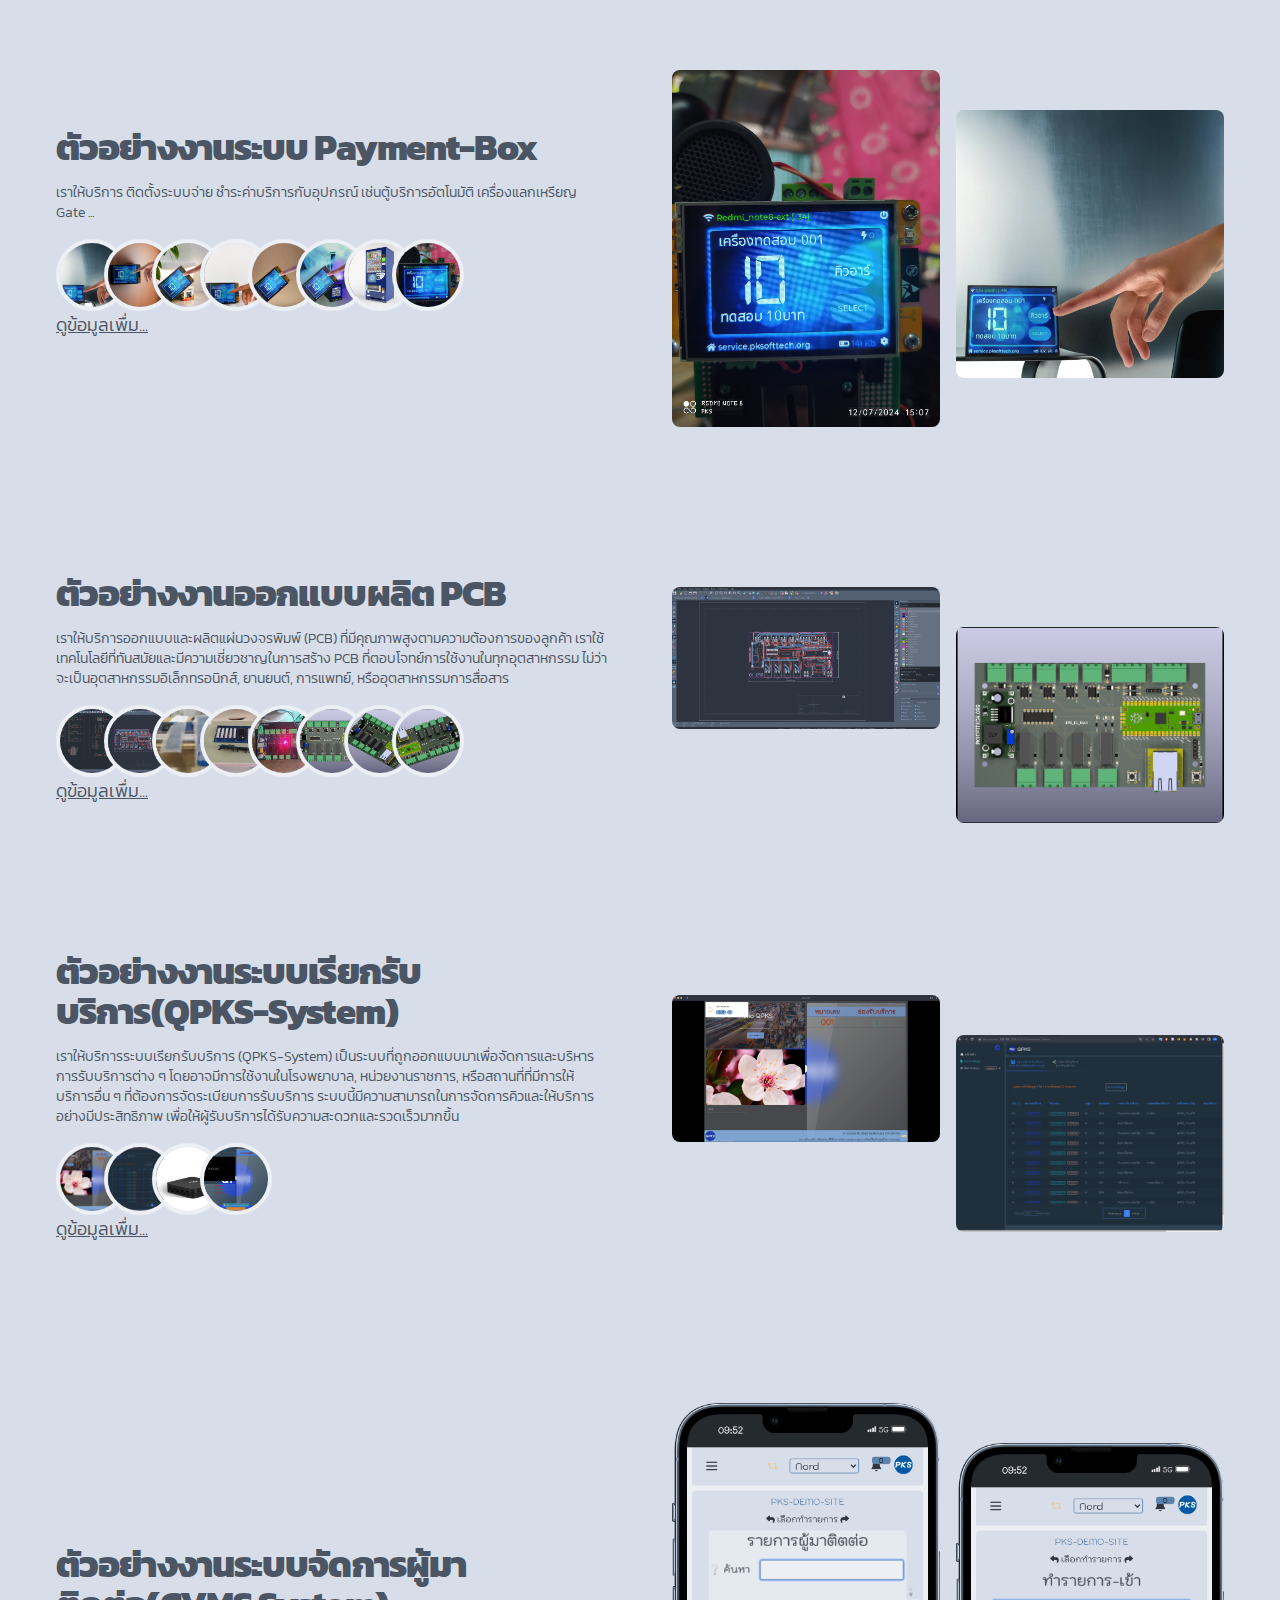
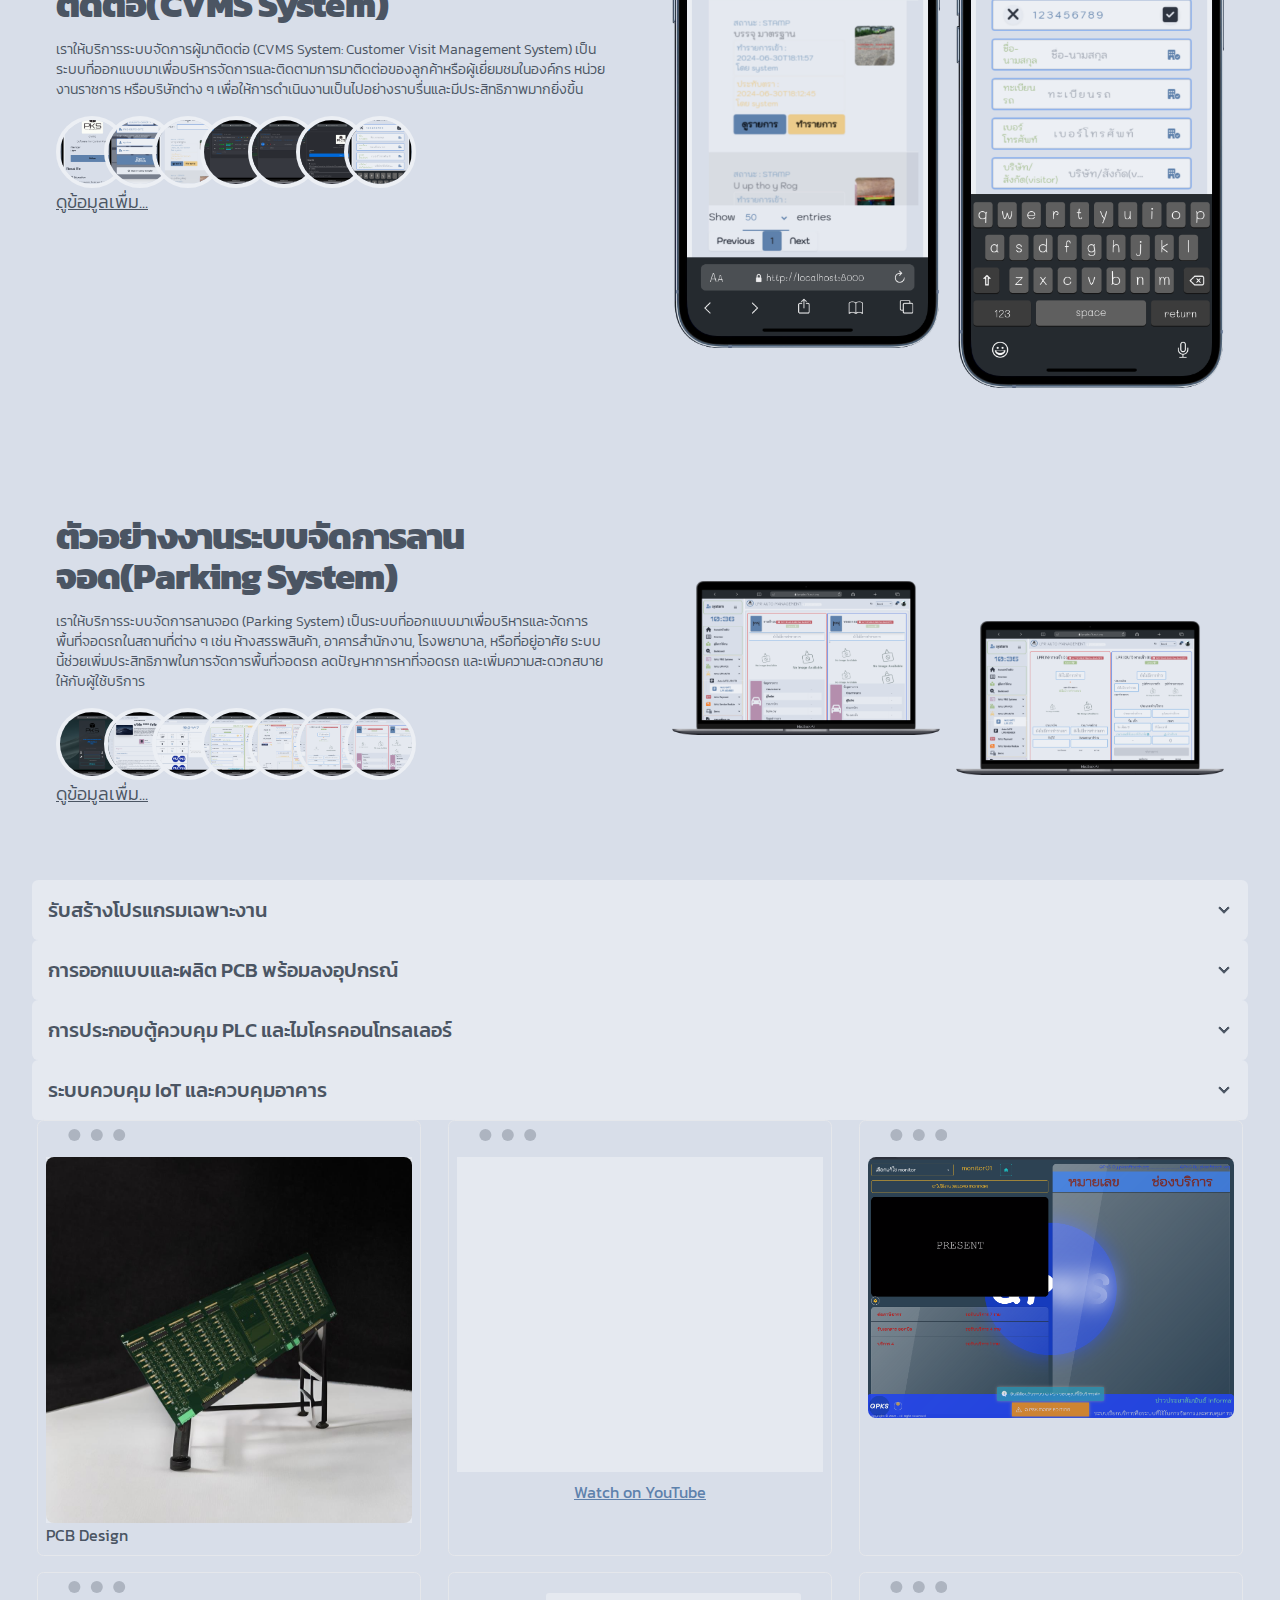
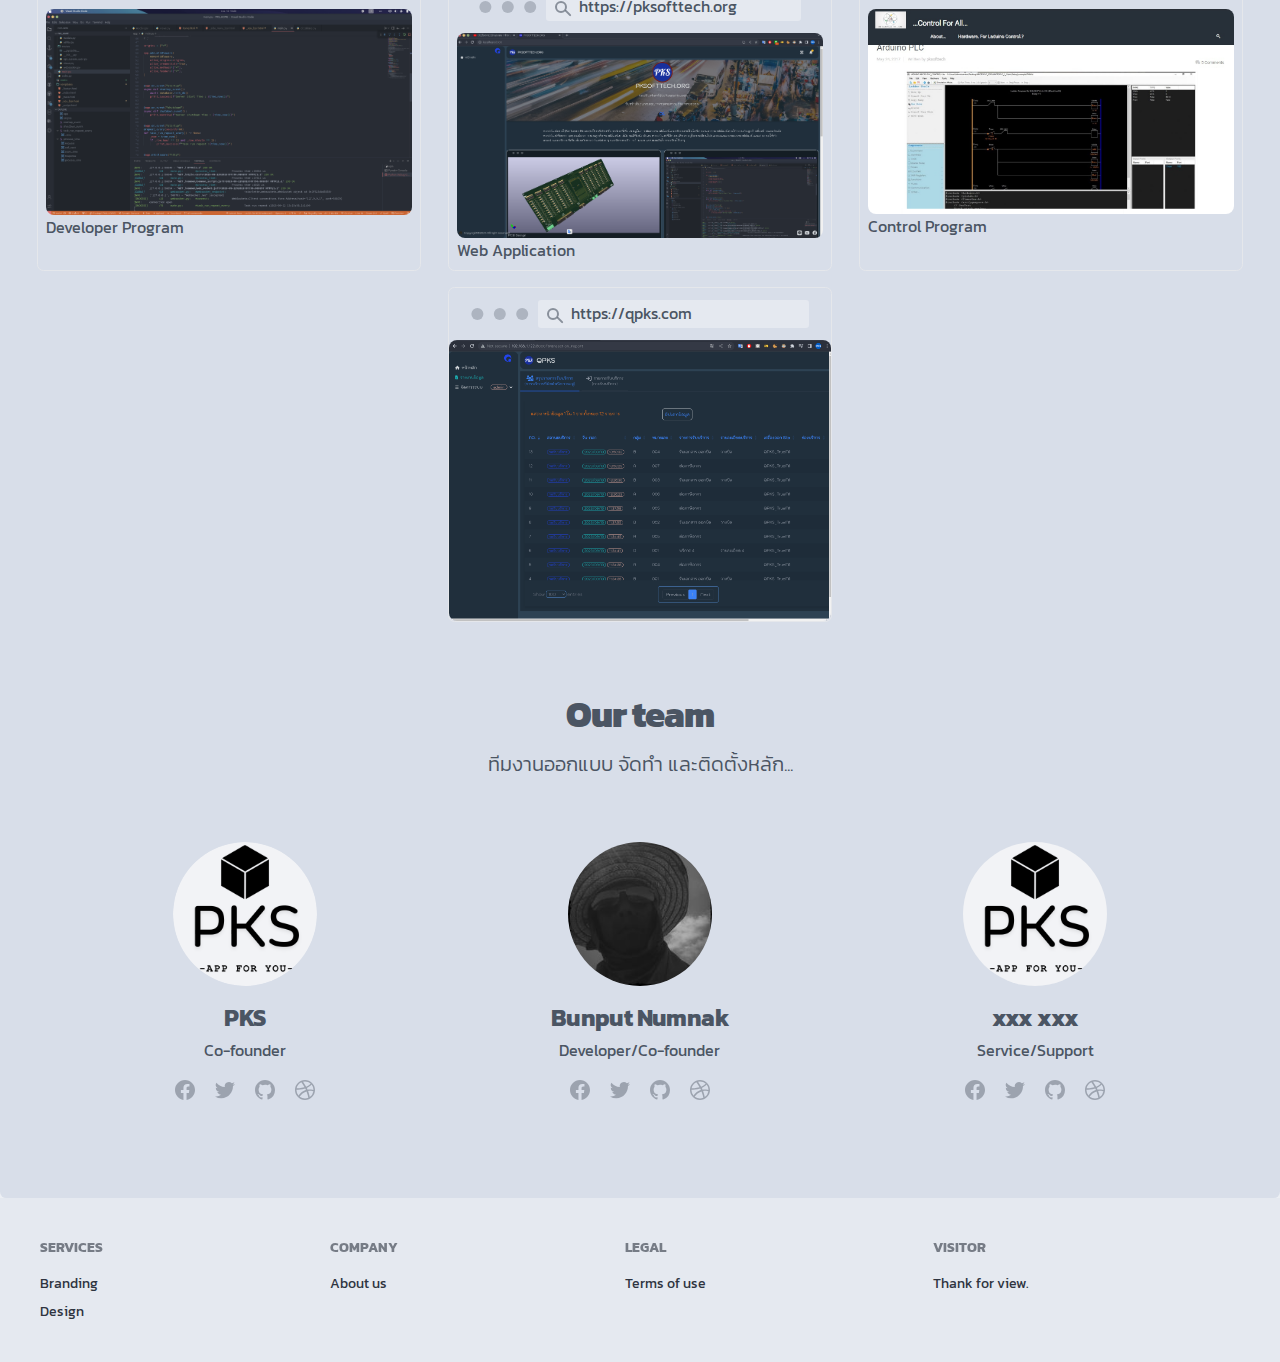
==== commit d3df520e: "org" ====
--- a/index.html
+++ b/index.html
@@ -147,7 +147,8 @@
                 </div>
                 <div class="app-card-001">
                     <div class="mask mask-squircle">
-                        <video width="300" controls autoplay>
+                        <!-- <video width="300" controls autoplay> -->
+                        <video width="300" controls>
                             <source src="/video/PKSOFTTECH.ORG.mp4" type="video/mp4">
                             Your browser does not support the video tag.
                         </video>
@@ -808,17 +809,24 @@
 
     </dialog>
 
+    <!-- <dialog id="preview_image" class="modal">
+        <form method="dialog" class="modal-backdrop">
+            <button class="absolute btn btn-lg btn-circle btn-error left-1/2 top-1/2 ring-2 "><i class="fa-solid fa-xmark fa-2x"></i></button>
+        </form>
+        <div class="modal-box">
+            <figure class="p-4 "><img id="preview_image_view" class="" src="/image/75821.jpg" alt="PKSOFTTECH" /></figure>
+        </div>
+    </dialog> -->
+
     <dialog id="preview_image" class="modal">
-        <div class="p-4">
-            <form method="dialog">
-                <button class="absolute btn btn-lg btn-circle btn-error left-1/2 top-1/2 ring-2 "><i class="fa-solid fa-xmark fa-2x"></i></button>
-            </form>
-            <figure class="p-4 "><img id="preview_image_view" class="" src="/image/75821.jpg" alt="PKSOFTTECH" /></figure>
-
+        <div class="w-11/12 max-w-5xl bg-transparent modal-box">
+            <figure><img id="preview_image_view" class="mx-auto" src="/image/75821.jpg" alt="PKSOFTTECH" /></figure>
+            <button class="absolute btn btn-lg btn-circle btn-error left-1/2 top-1/2 ring-2 " onclick="preview_image.close();"><i class="fa-solid fa-xmark fa-2x"></i></button>
         </div>
-
+        <form method="dialog" class="modal-backdrop">
+            <button>close</button>
+        </form>
     </dialog>
-
 
     <script>
         const debug = console.log;
--- a/style.css
+++ b/style.css
@@ -1941,13 +1941,6 @@
   flex-grow: 1;
 }
 
-.card-actions {
-  display: flex;
-  flex-wrap: wrap;
-  align-items: flex-start;
-  gap: 0.5rem;
-}
-
 .card figure {
   display: flex;
   align-items: center;
@@ -2593,6 +2586,33 @@
   align-items: center;
 }
 
+.modal-box {
+  max-height: calc(100vh - 5em);
+  grid-column-start: 1;
+  grid-row-start: 1;
+  width: 91.666667%;
+  max-width: 32rem;
+  --tw-scale-x: .9;
+  --tw-scale-y: .9;
+  transform: translate(var(--tw-translate-x), var(--tw-translate-y)) rotate(var(--tw-rotate)) skewX(var(--tw-skew-x)) skewY(var(--tw-skew-y)) scaleX(var(--tw-scale-x)) scaleY(var(--tw-scale-y));
+  border-bottom-right-radius: var(--rounded-box, 1rem);
+  border-bottom-left-radius: var(--rounded-box, 1rem);
+  border-top-left-radius: var(--rounded-box, 1rem);
+  border-top-right-radius: var(--rounded-box, 1rem);
+  --tw-bg-opacity: 1;
+  background-color: var(--fallback-b1,oklch(var(--b1)/var(--tw-bg-opacity)));
+  padding: 1.5rem;
+  transition-property: color, background-color, border-color, text-decoration-color, fill, stroke, opacity, box-shadow, transform, filter, -webkit-backdrop-filter;
+  transition-property: color, background-color, border-color, text-decoration-color, fill, stroke, opacity, box-shadow, transform, filter, backdrop-filter;
+  transition-property: color, background-color, border-color, text-decoration-color, fill, stroke, opacity, box-shadow, transform, filter, backdrop-filter, -webkit-backdrop-filter;
+  transition-timing-function: cubic-bezier(0.4, 0, 0.2, 1);
+  transition-timing-function: cubic-bezier(0, 0, 0.2, 1);
+  transition-duration: 200ms;
+  box-shadow: rgba(0, 0, 0, 0.25) 0px 25px 50px -12px;
+  overflow-y: auto;
+  overscroll-behavior: contain;
+}
+
 .modal-open,
 .modal:target,
 .modal-toggle:checked + .modal,
@@ -2772,10 +2792,6 @@
     border-color: var(--btn-color, var(--fallback-b2));
   }
 
-  .btn-primary {
-    --btn-color: var(--fallback-p);
-  }
-
   .btn-success {
     --btn-color: var(--fallback-su);
   }
@@ -2828,17 +2844,7 @@
   outline-offset: 2px;
 }
 
-.btn-primary {
-  --tw-text-opacity: 1;
-  color: var(--fallback-pc,oklch(var(--pc)/var(--tw-text-opacity)));
-  outline-color: var(--fallback-p,oklch(var(--p)/1));
-}
-
 @supports (color: oklch(0% 0 0)) {
-  .btn-primary {
-    --btn-color: var(--p);
-  }
-
   .btn-success {
     --btn-color: var(--su);
   }
@@ -3500,6 +3506,16 @@
   animation: modal-pop 0.2s ease-out;
 }
 
+.modal-backdrop {
+  z-index: -1;
+  grid-column-start: 1;
+  grid-row-start: 1;
+  display: grid;
+  align-self: stretch;
+  justify-self: stretch;
+  color: transparent;
+}
+
 .modal-open .modal-box,
 .modal-toggle:checked + .modal .modal-box,
 .modal:target .modal-box,
@@ -3704,38 +3720,6 @@
   padding: 0px;
 }
 
-.card-side {
-  align-items: stretch;
-  flex-direction: row;
-}
-
-.card-side :where(figure:first-child) {
-  overflow: hidden;
-  border-start-start-radius: inherit;
-  border-start-end-radius: unset;
-  border-end-start-radius: inherit;
-  border-end-end-radius: unset;
-}
-
-.card-side :where(figure:last-child) {
-  overflow: hidden;
-  border-start-start-radius: unset;
-  border-start-end-radius: inherit;
-  border-end-start-radius: unset;
-  border-end-end-radius: inherit;
-}
-
-.card-side figure > * {
-  max-width: unset;
-}
-
-:where(.card-side figure > *) {
-  width: 100%;
-  height: 100%;
-  -o-object-fit: cover;
-     object-fit: cover;
-}
-
 .kbd-sm {
   padding-left: 0.25rem;
   padding-right: 0.25rem;
@@ -3865,6 +3849,45 @@
   margin-bottom: 0.75rem;
 }
 
+.modal-top :where(.modal-box) {
+  width: 100%;
+  max-width: none;
+  --tw-translate-y: -2.5rem;
+  --tw-scale-x: 1;
+  --tw-scale-y: 1;
+  transform: translate(var(--tw-translate-x), var(--tw-translate-y)) rotate(var(--tw-rotate)) skewX(var(--tw-skew-x)) skewY(var(--tw-skew-y)) scaleX(var(--tw-scale-x)) scaleY(var(--tw-scale-y));
+  border-bottom-right-radius: var(--rounded-box, 1rem);
+  border-bottom-left-radius: var(--rounded-box, 1rem);
+  border-top-left-radius: 0px;
+  border-top-right-radius: 0px;
+}
+
+.modal-middle :where(.modal-box) {
+  width: 91.666667%;
+  max-width: 32rem;
+  --tw-translate-y: 0px;
+  --tw-scale-x: .9;
+  --tw-scale-y: .9;
+  transform: translate(var(--tw-translate-x), var(--tw-translate-y)) rotate(var(--tw-rotate)) skewX(var(--tw-skew-x)) skewY(var(--tw-skew-y)) scaleX(var(--tw-scale-x)) scaleY(var(--tw-scale-y));
+  border-top-left-radius: var(--rounded-box, 1rem);
+  border-top-right-radius: var(--rounded-box, 1rem);
+  border-bottom-right-radius: var(--rounded-box, 1rem);
+  border-bottom-left-radius: var(--rounded-box, 1rem);
+}
+
+.modal-bottom :where(.modal-box) {
+  width: 100%;
+  max-width: none;
+  --tw-translate-y: 2.5rem;
+  --tw-scale-x: 1;
+  --tw-scale-y: 1;
+  transform: translate(var(--tw-translate-x), var(--tw-translate-y)) rotate(var(--tw-rotate)) skewX(var(--tw-skew-x)) skewY(var(--tw-skew-y)) scaleX(var(--tw-scale-x)) scaleY(var(--tw-scale-y));
+  border-top-left-radius: var(--rounded-box, 1rem);
+  border-top-right-radius: var(--rounded-box, 1rem);
+  border-bottom-right-radius: 0px;
+  border-bottom-left-radius: 0px;
+}
+
 .collapse {
   visibility: collapse;
 }
@@ -4006,6 +4029,10 @@
   width: 100%;
 }
 
+.w-11\/12 {
+  width: 91.666667%;
+}
+
 .max-w-md {
   max-width: 28rem;
 }
@@ -4020,6 +4047,10 @@
 
 .max-w-screen-xl {
   max-width: 1280px;
+}
+
+.max-w-5xl {
+  max-width: 64rem;
 }
 
 .flex-1 {
@@ -4078,10 +4109,6 @@
   justify-content: flex-start;
 }
 
-.justify-end {
-  justify-content: flex-end;
-}
-
 .justify-center {
   justify-content: center;
 }
@@ -4185,6 +4212,10 @@
   background-color: var(--fallback-p,oklch(var(--p)/var(--tw-bg-opacity)));
 }
 
+.bg-transparent {
+  background-color: transparent;
+}
+
 .bg-opacity-60 {
   --tw-bg-opacity: 0.6;
 }
@@ -4229,6 +4260,11 @@
   padding-bottom: 2rem;
 }
 
+.py-4 {
+  padding-top: 1rem;
+  padding-bottom: 1rem;
+}
+
 .ps-4 {
   padding-inline-start: 1rem;
 }
@@ -4343,12 +4379,6 @@
 .shadow {
   --tw-shadow: 0 1px 3px 0 rgb(0 0 0 / 0.1), 0 1px 2px -1px rgb(0 0 0 / 0.1);
   --tw-shadow-colored: 0 1px 3px 0 var(--tw-shadow-color), 0 1px 2px -1px var(--tw-shadow-color);
-  box-shadow: var(--tw-ring-offset-shadow, 0 0 #0000), var(--tw-ring-shadow, 0 0 #0000), var(--tw-shadow);
-}
-
-.shadow-xl {
-  --tw-shadow: 0 20px 25px -5px rgb(0 0 0 / 0.1), 0 8px 10px -6px rgb(0 0 0 / 0.1);
-  --tw-shadow-colored: 0 20px 25px -5px var(--tw-shadow-color), 0 8px 10px -6px var(--tw-shadow-color);
   box-shadow: var(--tw-ring-offset-shadow, 0 0 #0000), var(--tw-ring-shadow, 0 0 #0000), var(--tw-shadow);
 }
 
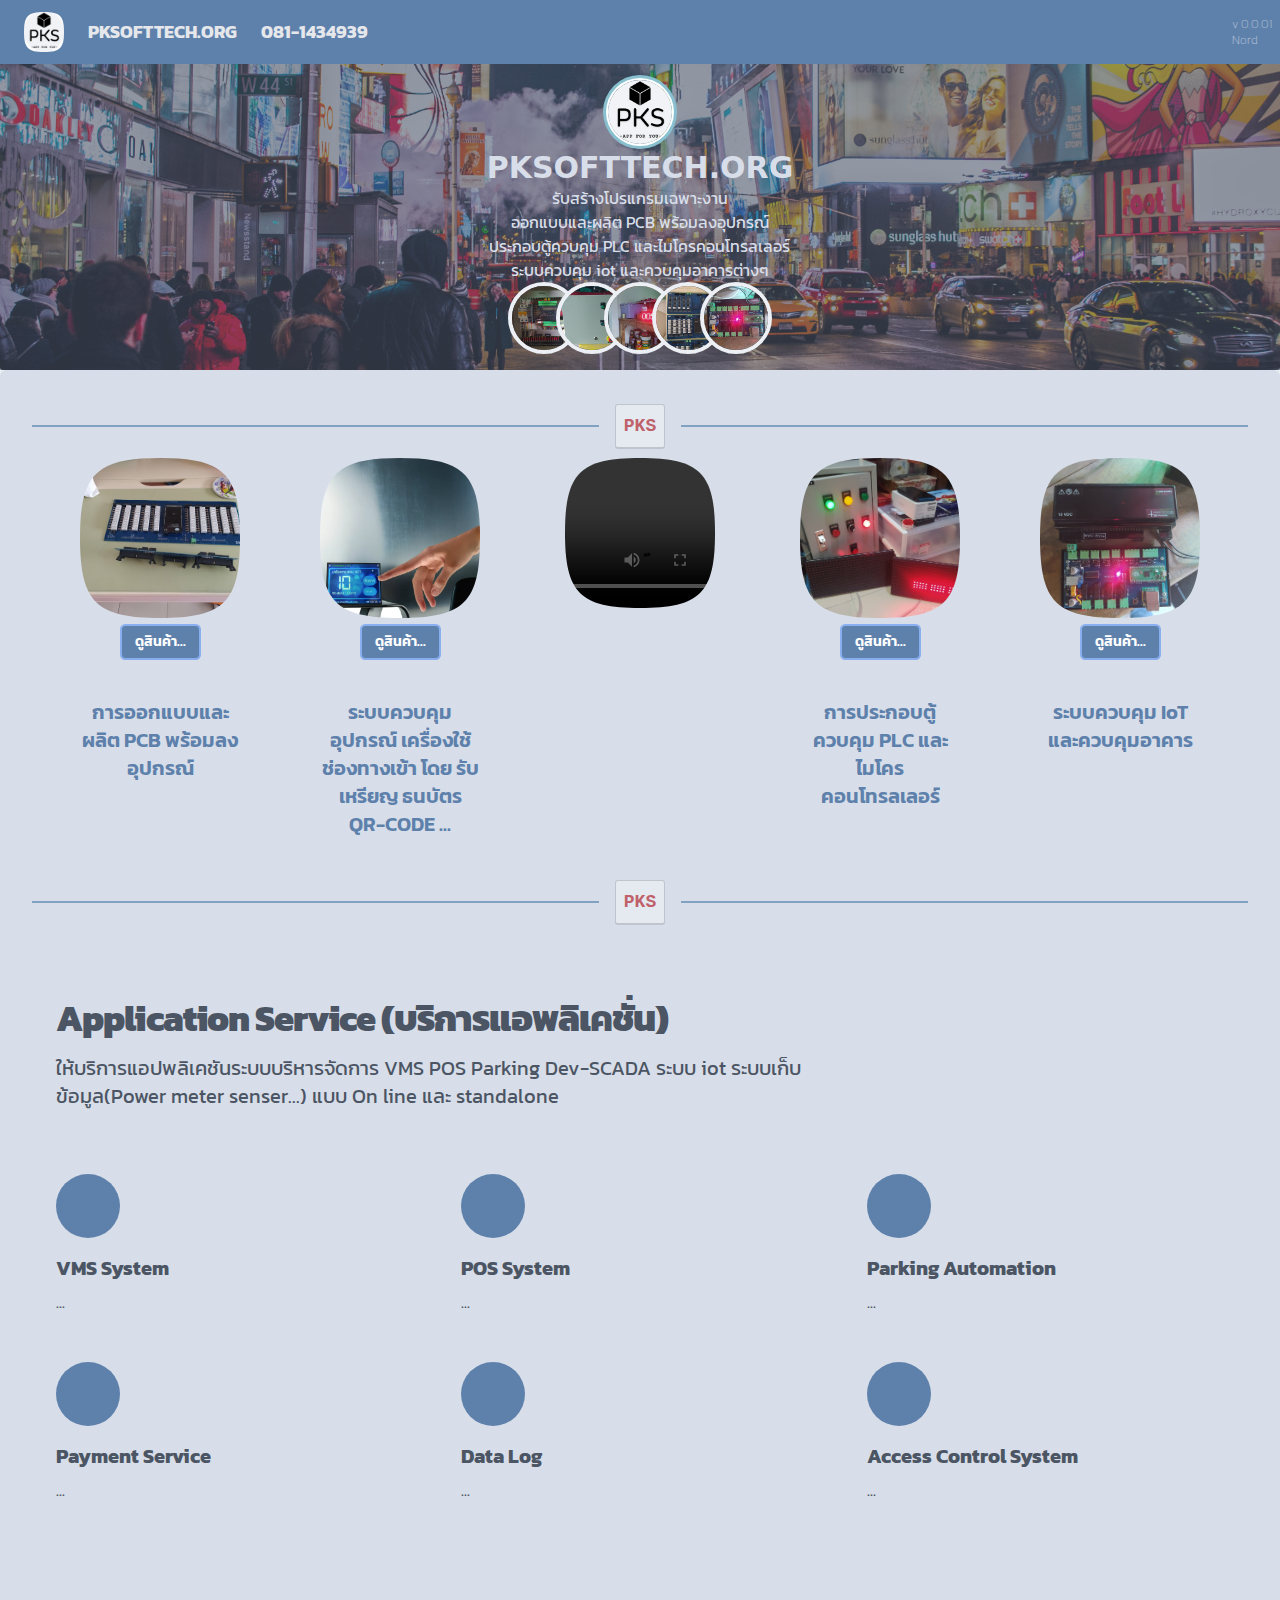
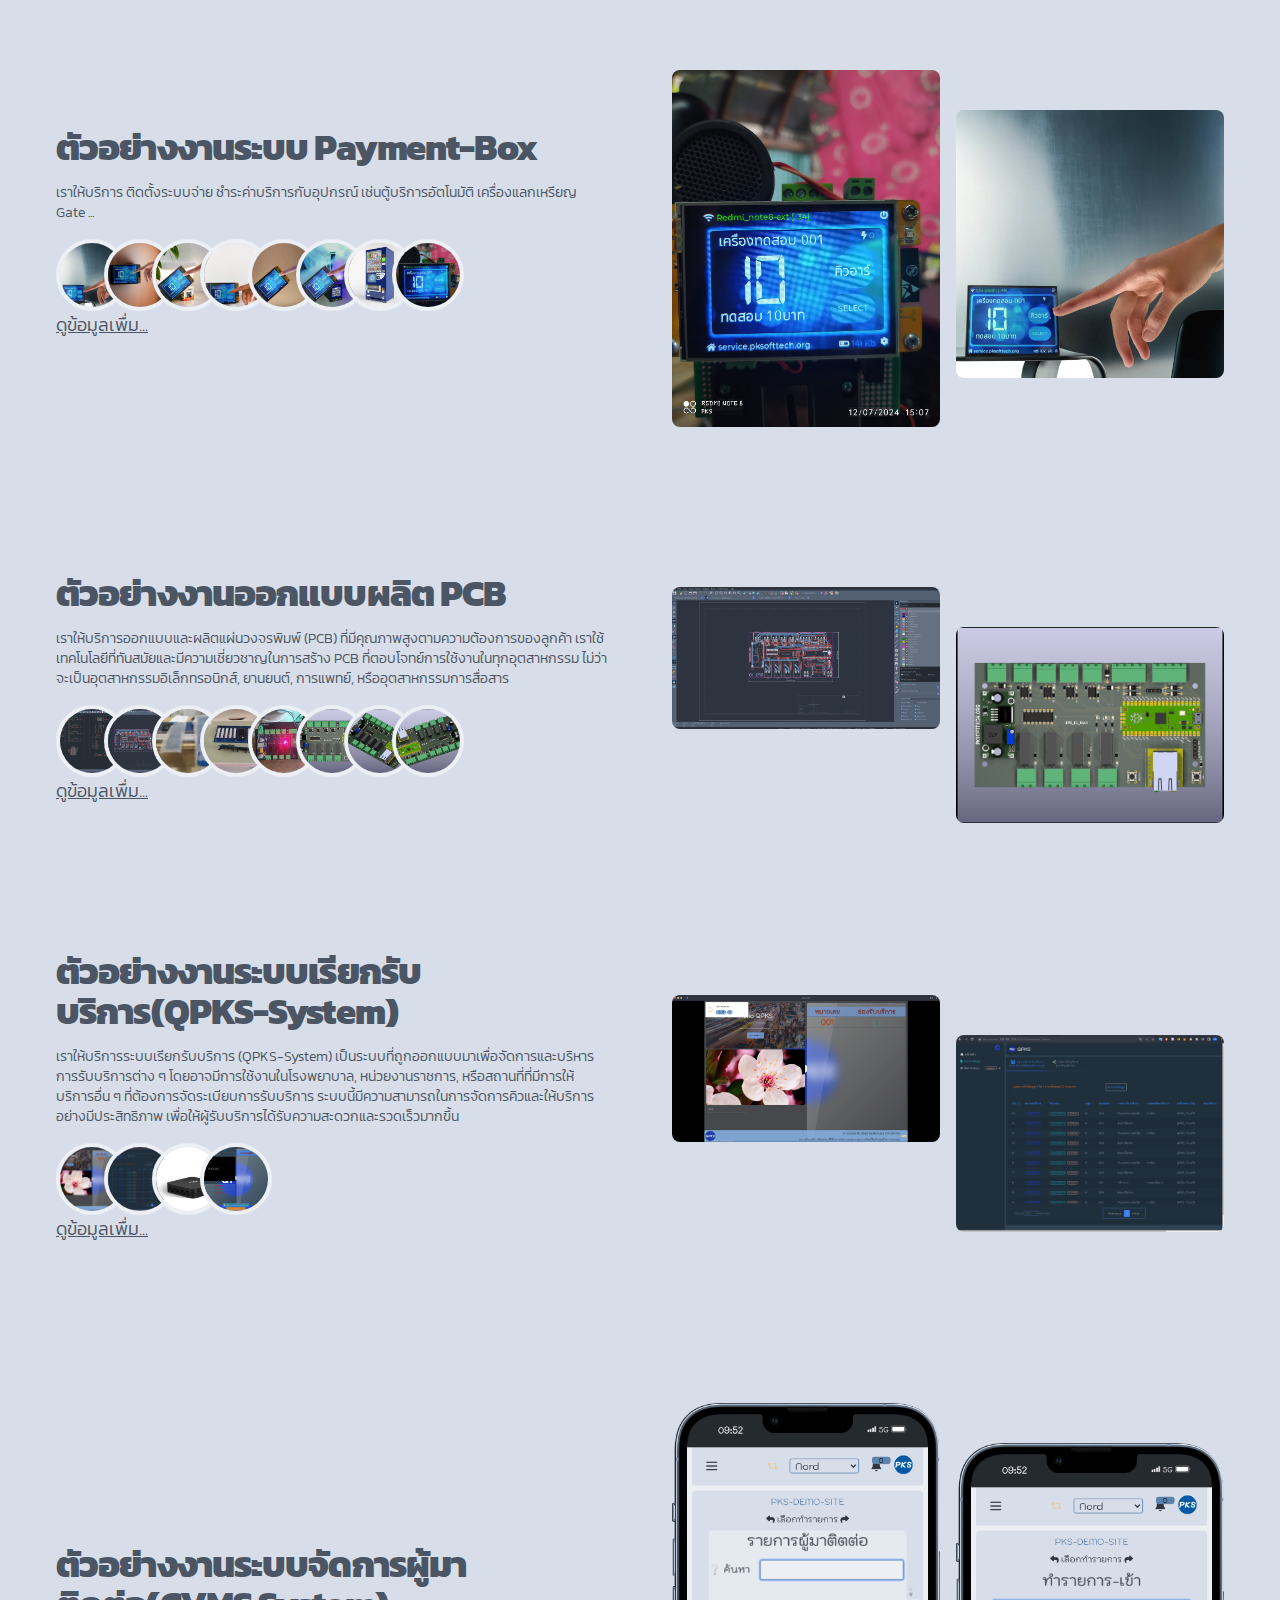
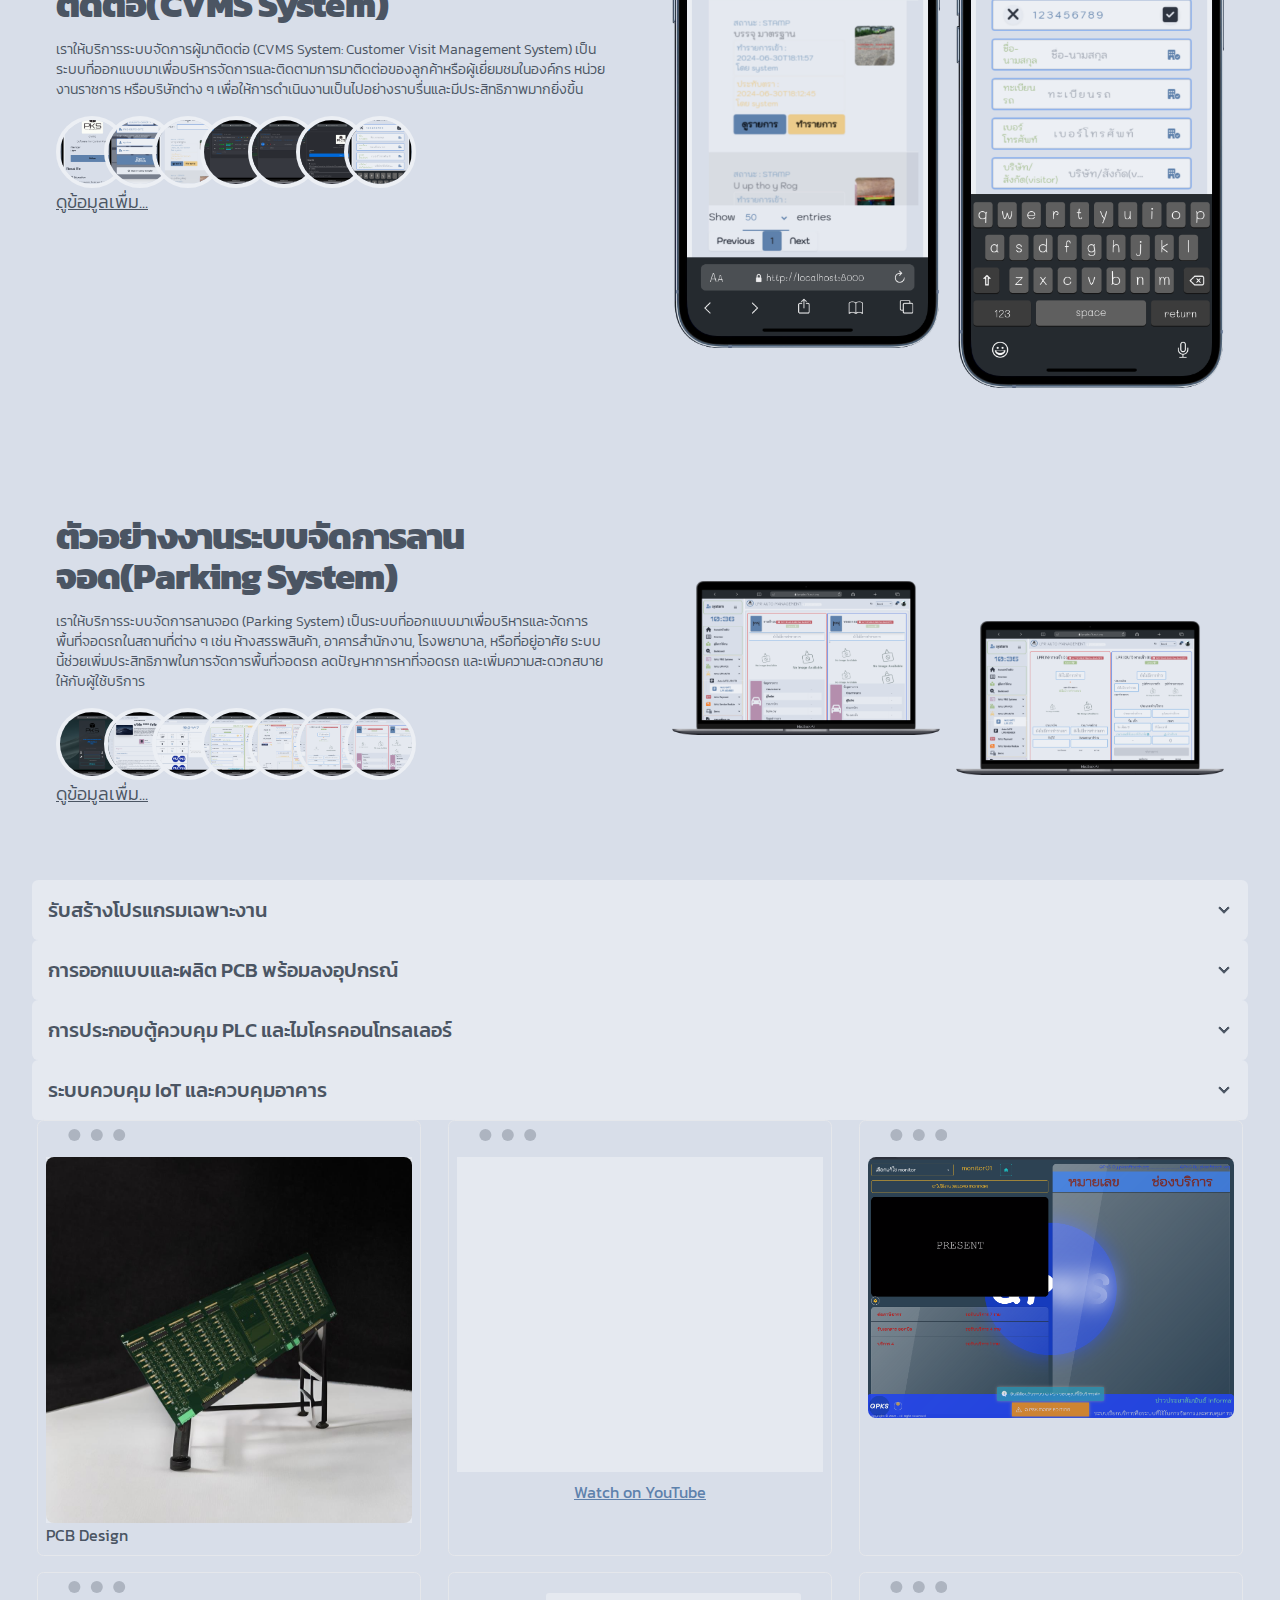
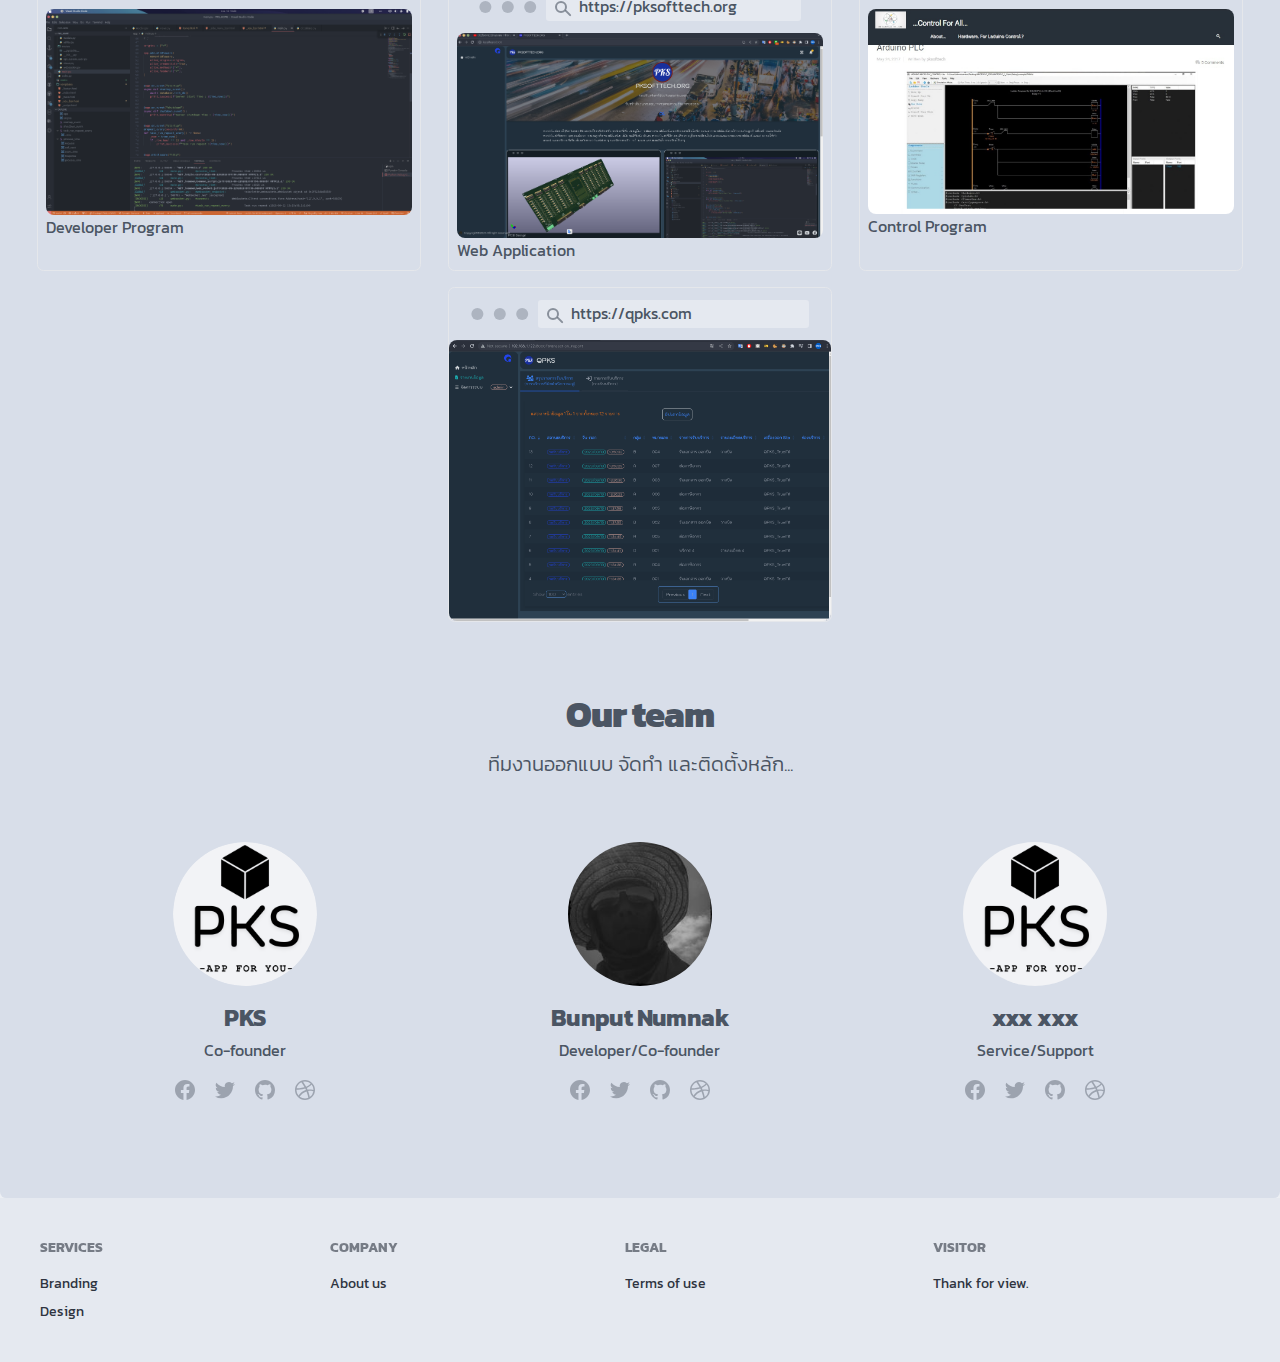
==== commit 414fda08: "org" ====
--- a/index.html
+++ b/index.html
@@ -819,8 +819,8 @@
     </dialog> -->
 
     <dialog id="preview_image" class="modal">
-        <div class="w-11/12 max-w-5xl bg-transparent modal-box">
-            <figure><img id="preview_image_view" class="mx-auto" src="/image/75821.jpg" alt="PKSOFTTECH" /></figure>
+        <div class="max-w-5xl bg-transparent modal-box">
+            <img id="preview_image_view" class="mx-auto rounded-box" src="/image/75821.jpg" alt="PKSOFTTECH" />
             <button class="absolute btn btn-lg btn-circle btn-error left-1/2 top-1/2 ring-2 " onclick="preview_image.close();"><i class="fa-solid fa-xmark fa-2x"></i></button>
         </div>
         <form method="dialog" class="modal-backdrop">
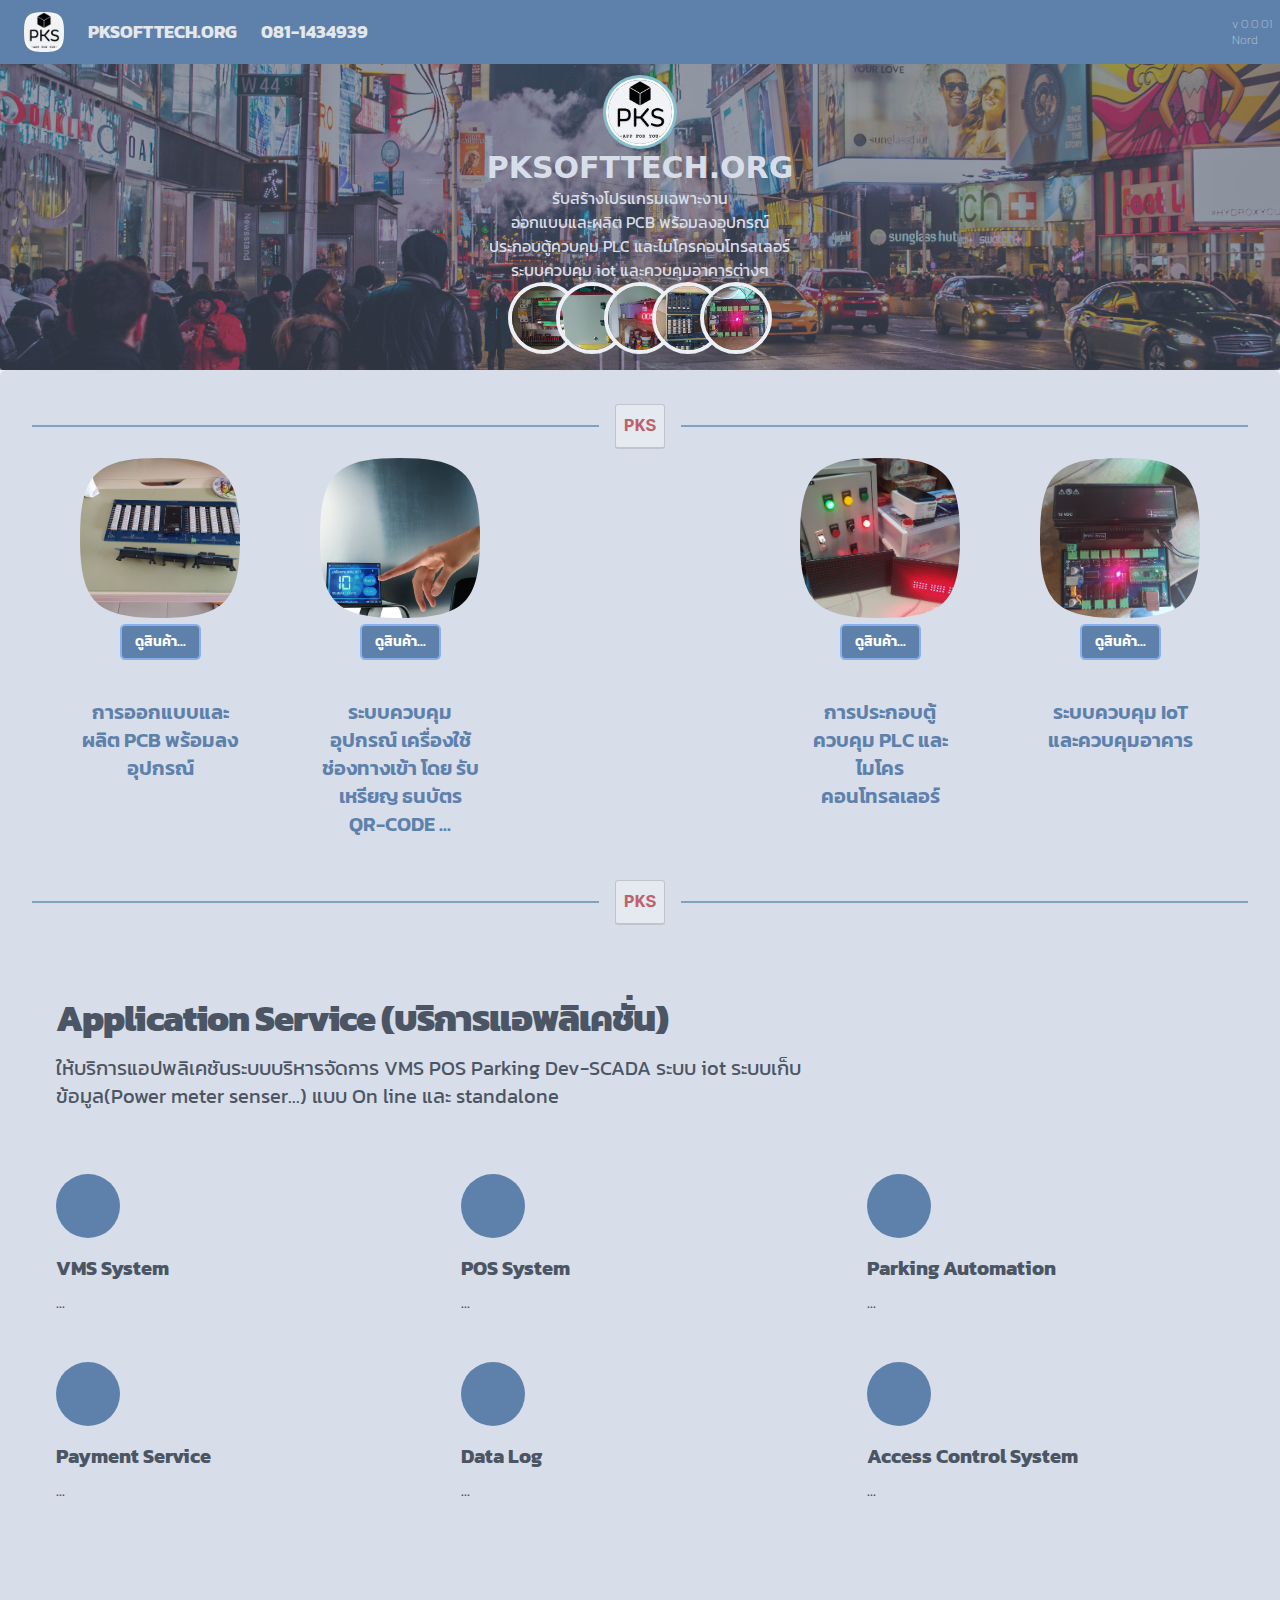
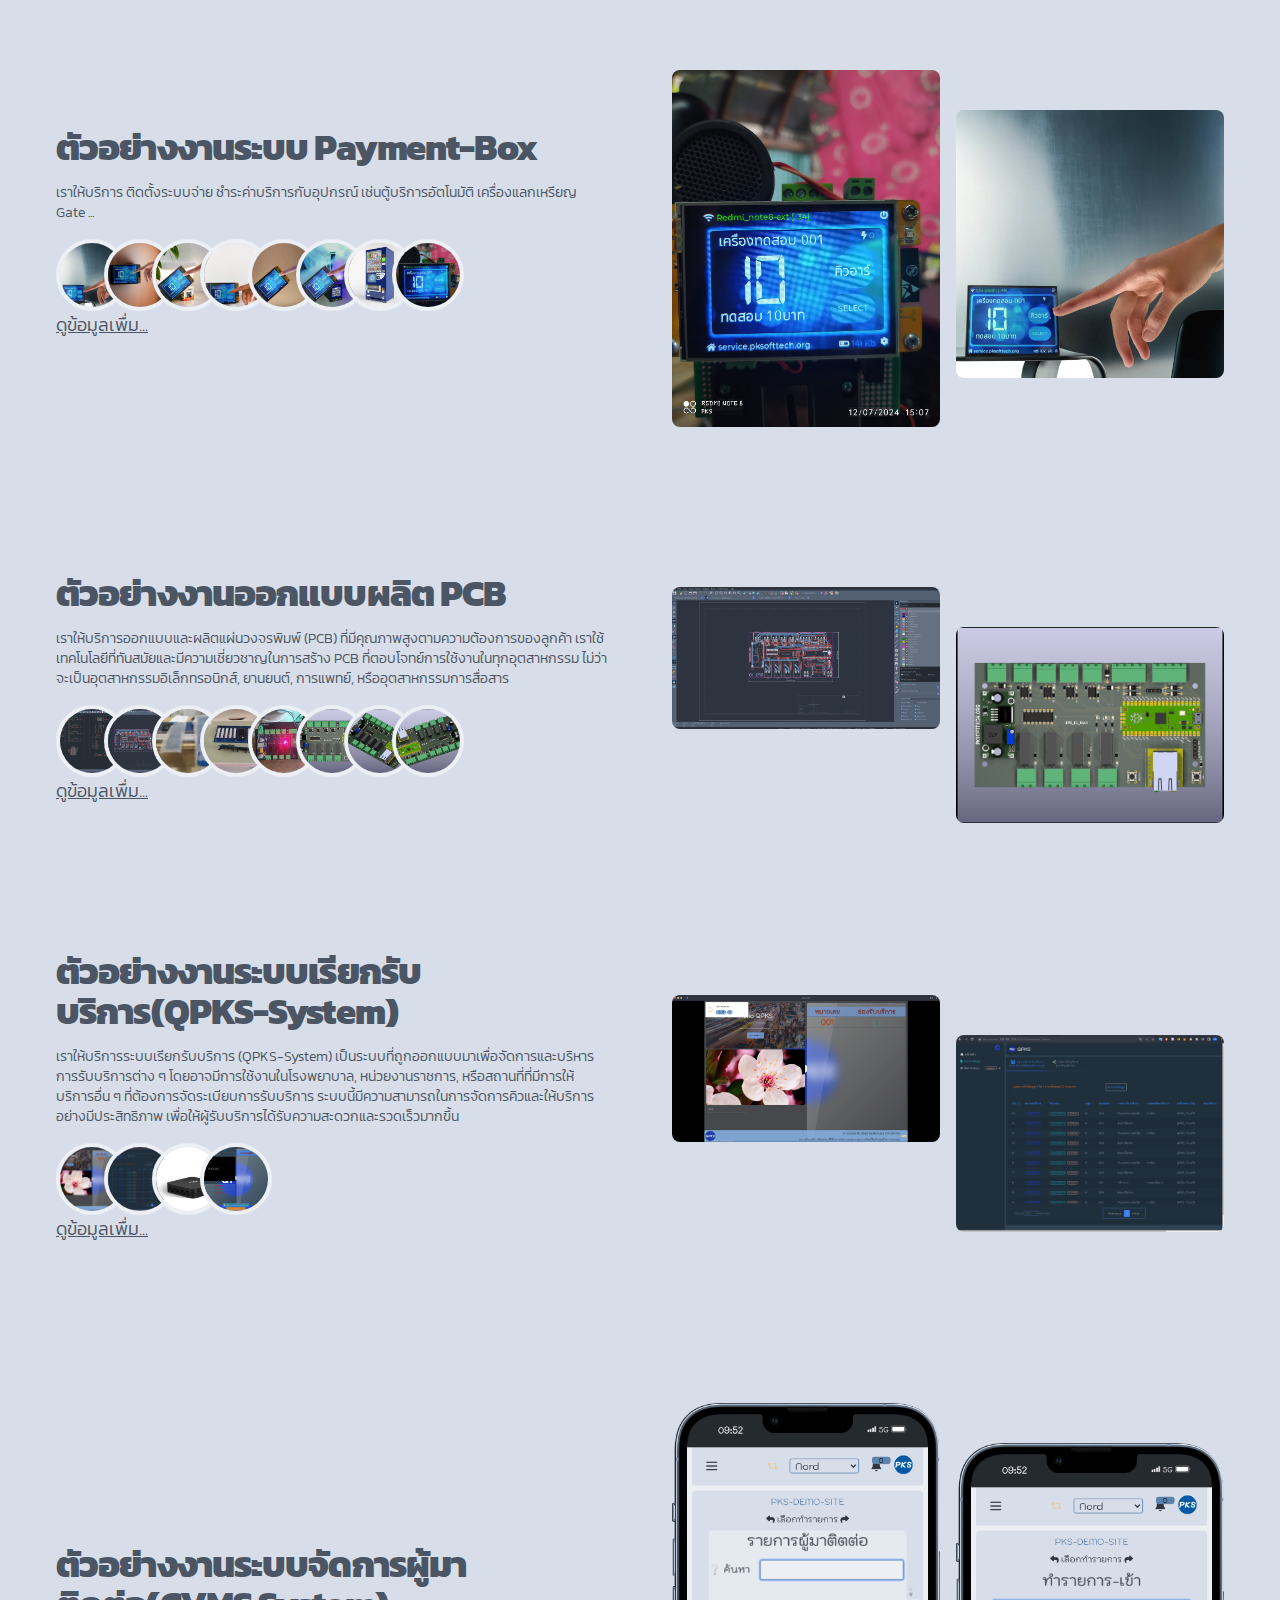
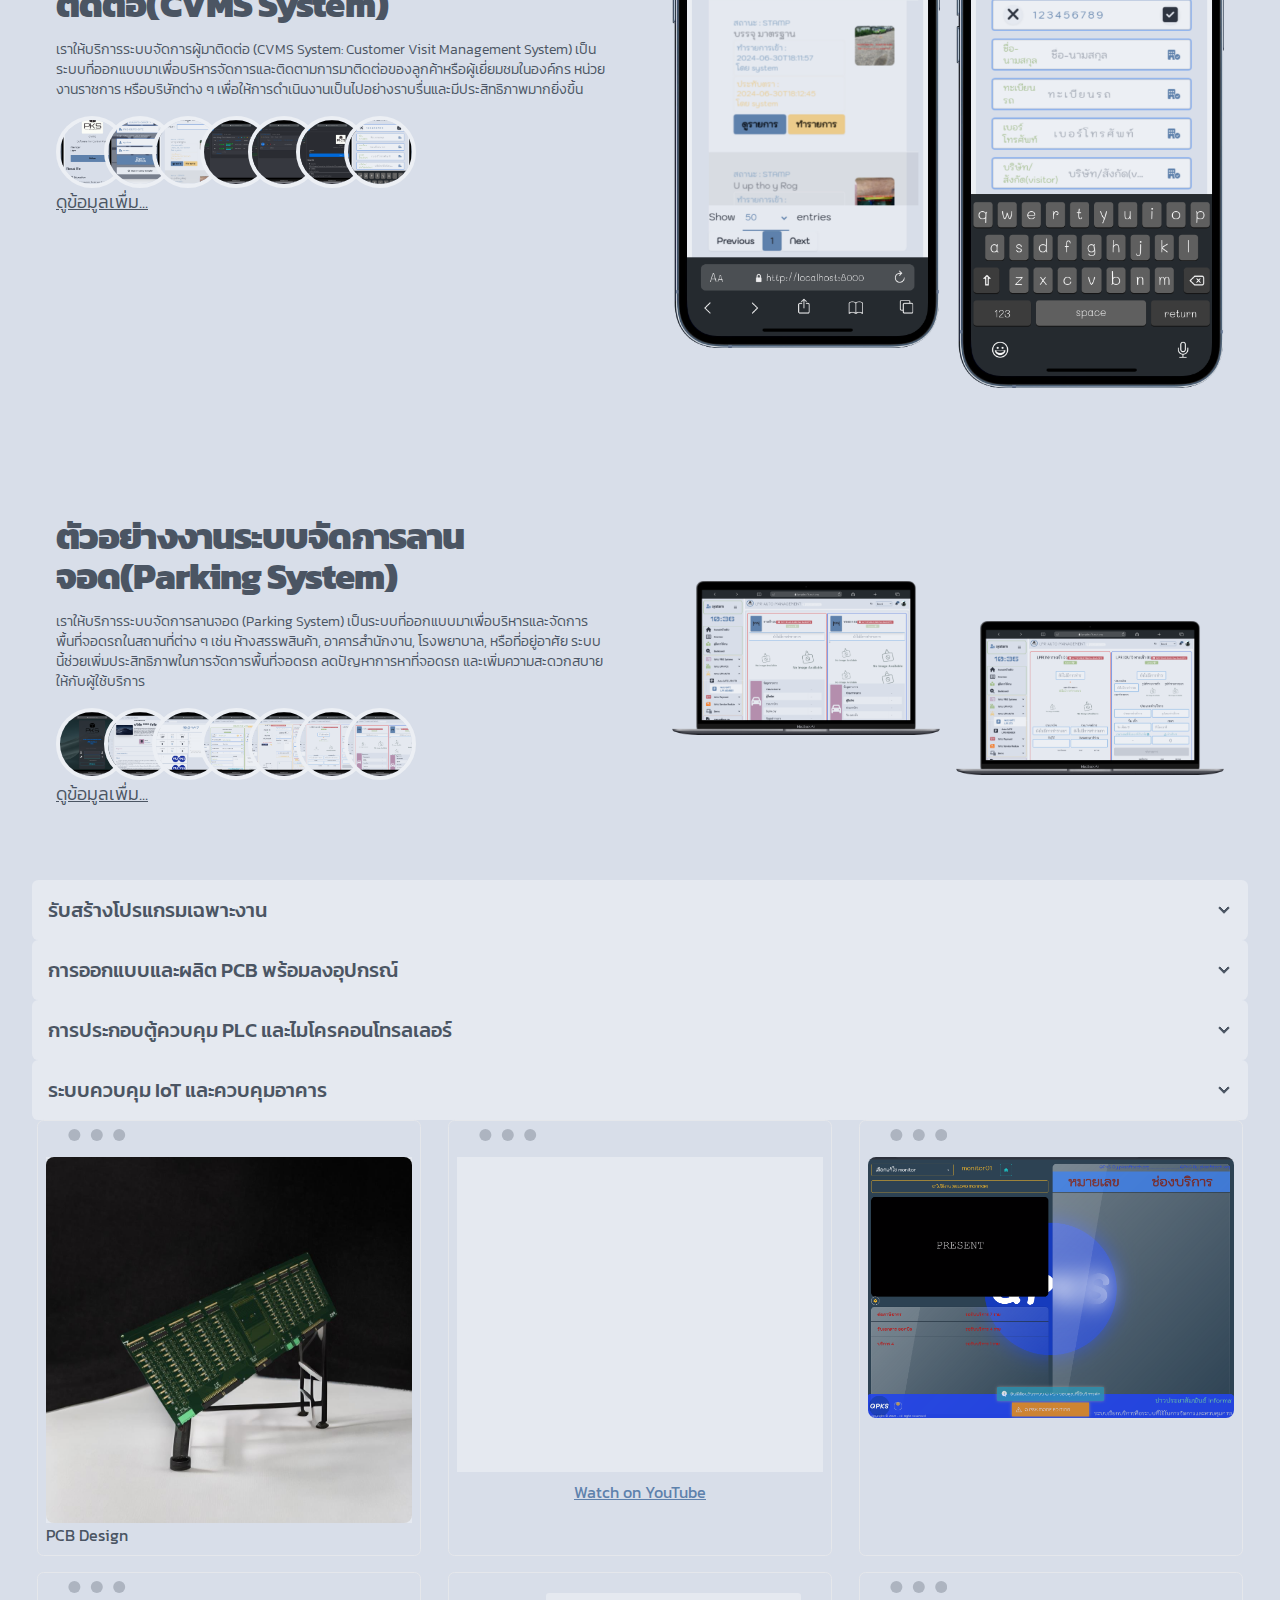
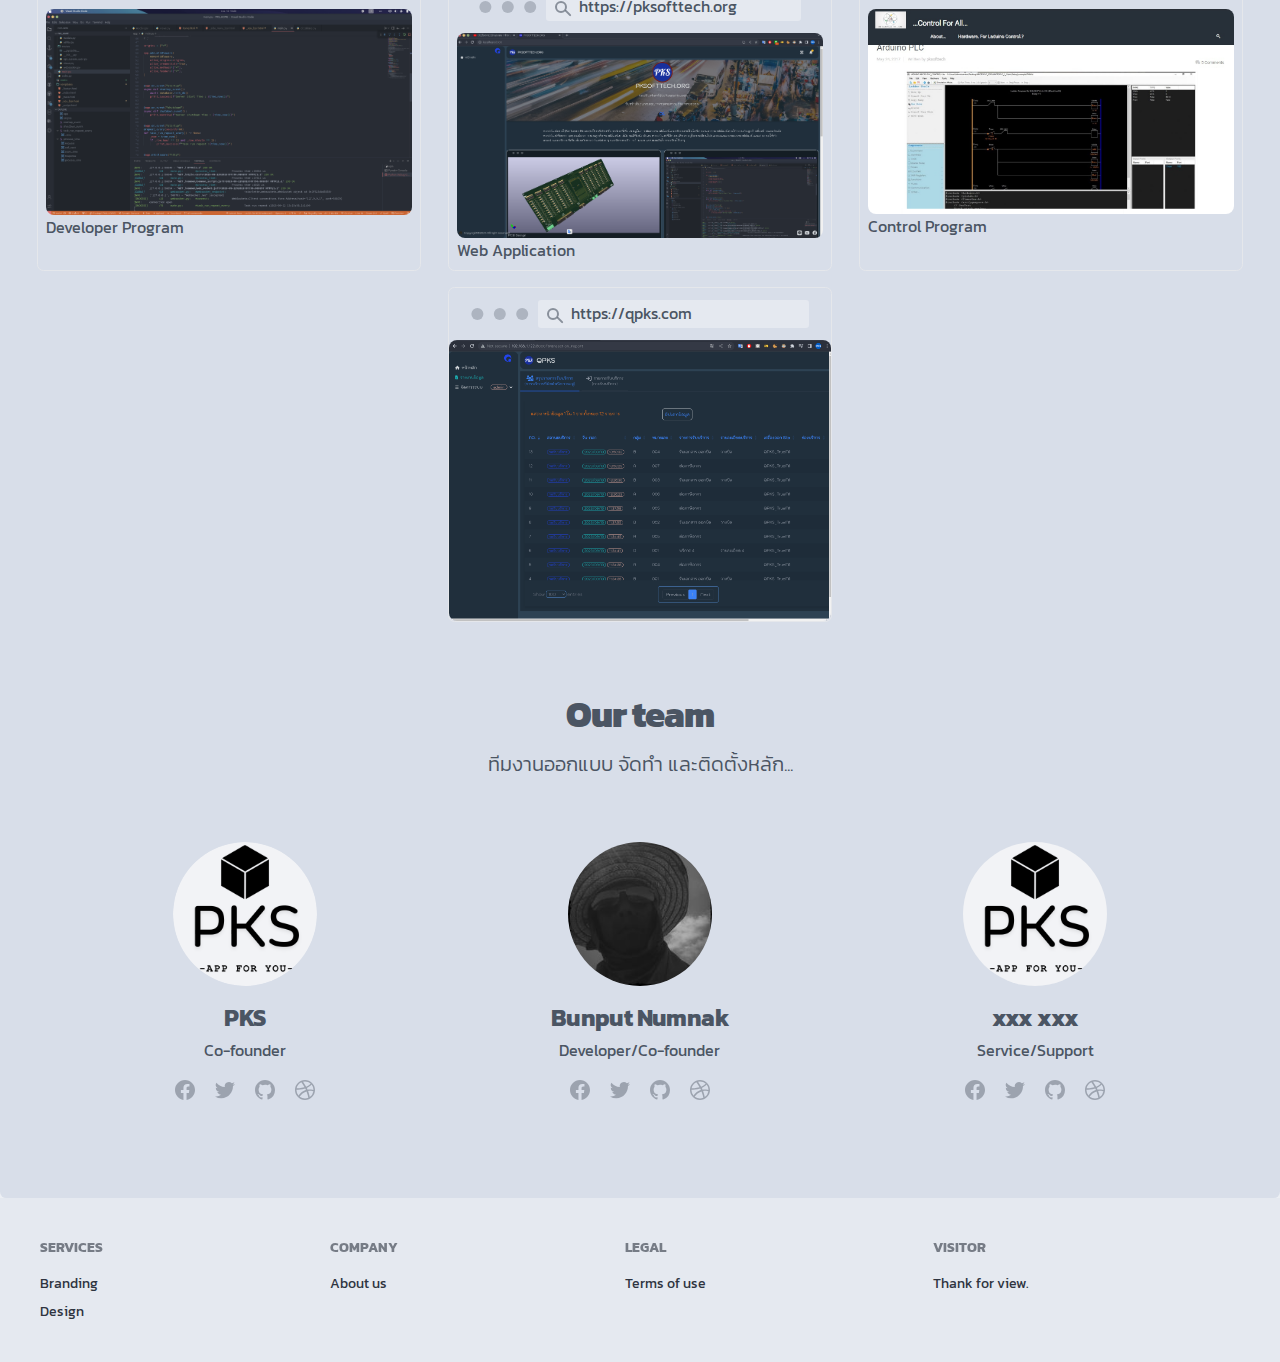
==== commit 93c284c3: "org" ====
--- a/index.html
+++ b/index.html
@@ -148,10 +148,15 @@
                 <div class="app-card-001">
                     <div class="mask mask-squircle">
                         <!-- <video width="300" controls autoplay> -->
-                        <video width="300" controls>
+                        <!-- <video width="300" controls>
                             <source src="/video/PKSOFTTECH.ORG.mp4" type="video/mp4">
                             Your browser does not support the video tag.
-                        </video>
+                        </video> -->
+                        <!-- <iframe class="rounded-lg " width="300" height="240" src="https://www.youtube.com/shorts/3lbkDpQ67FQ" frameborder="0"></iframe> -->
+                        <iframe width="300" height="240" src="https://www.youtube.com/embed/3lbkDpQ67FQ" title="PKSOFTTECH_ORG" frameborder="0"
+                            allow="accelerometer; autoplay; clipboard-write; encrypted-media; gyroscope; picture-in-picture; web-share"
+                            referrerpolicy="strict-origin-when-cross-origin" allowfullscreen></iframe>
+
                     </div>
                 </div>
                 <div class="app-card-001">
